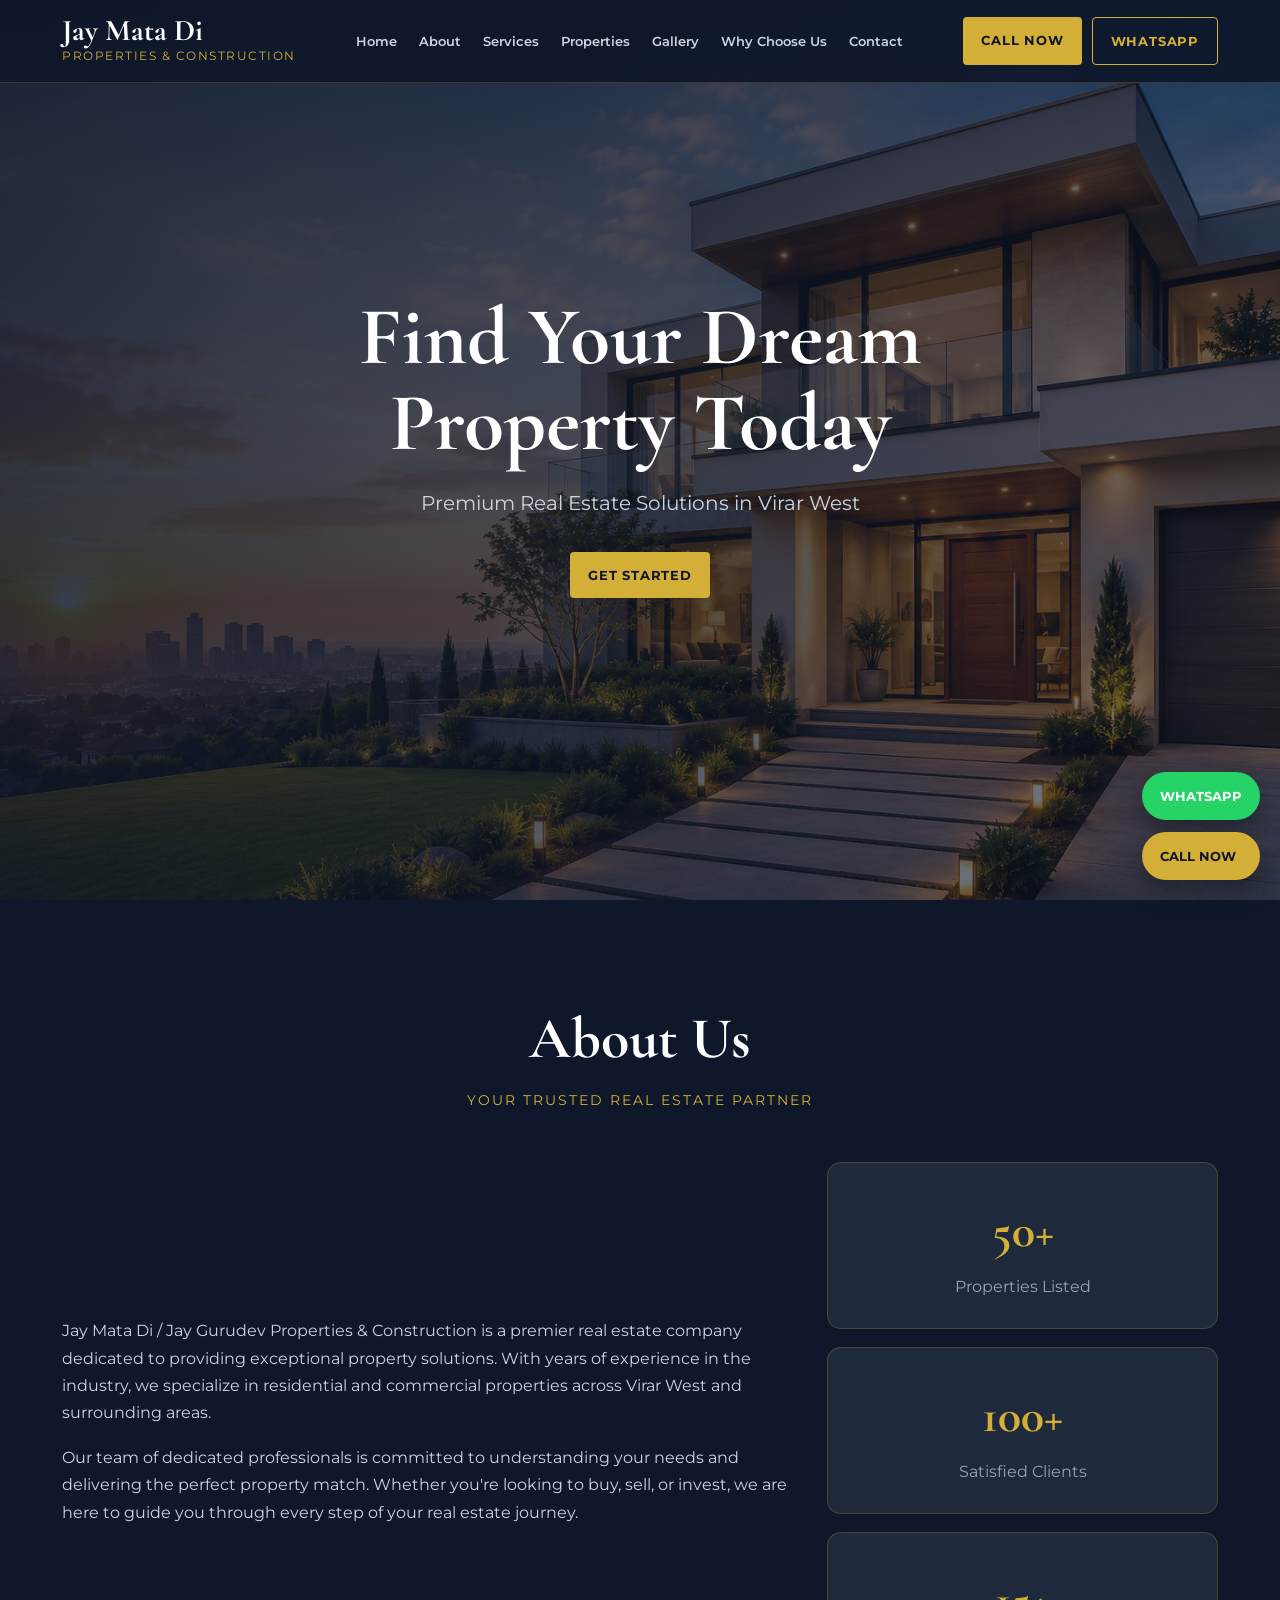
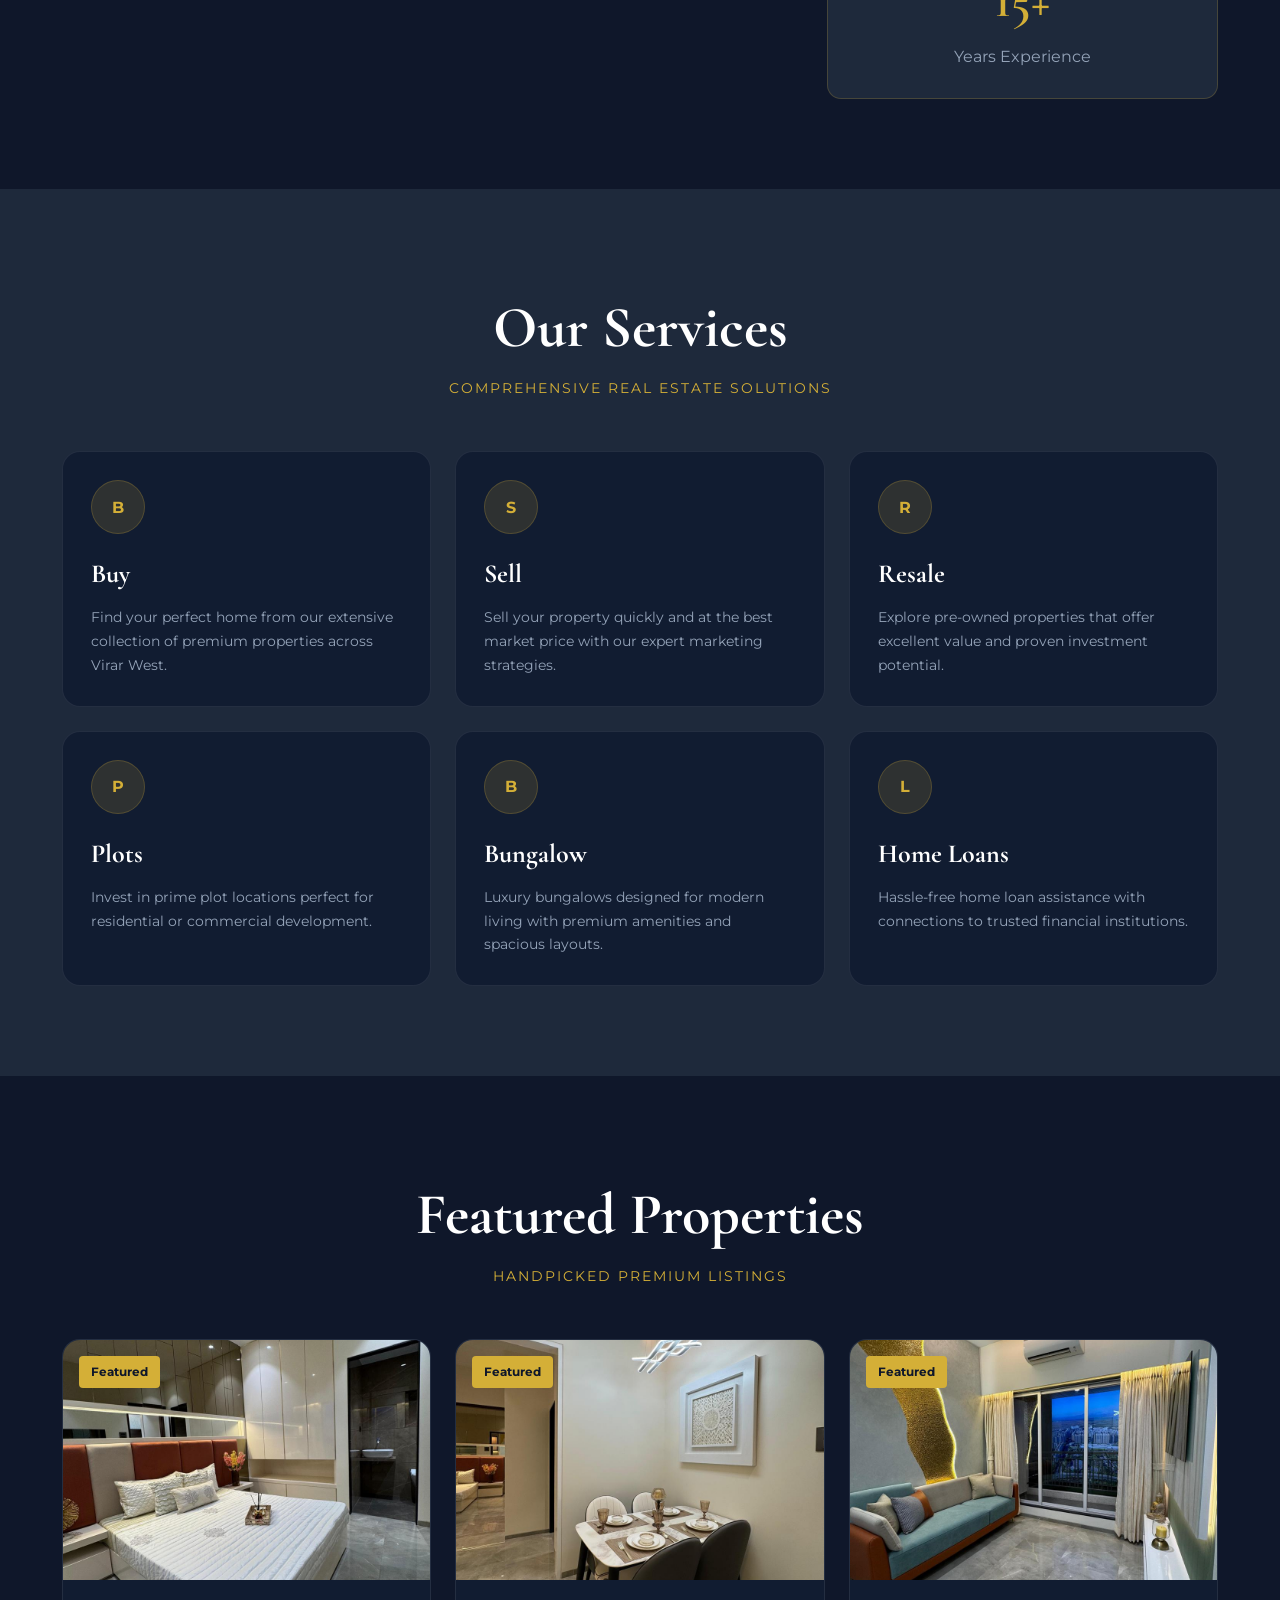
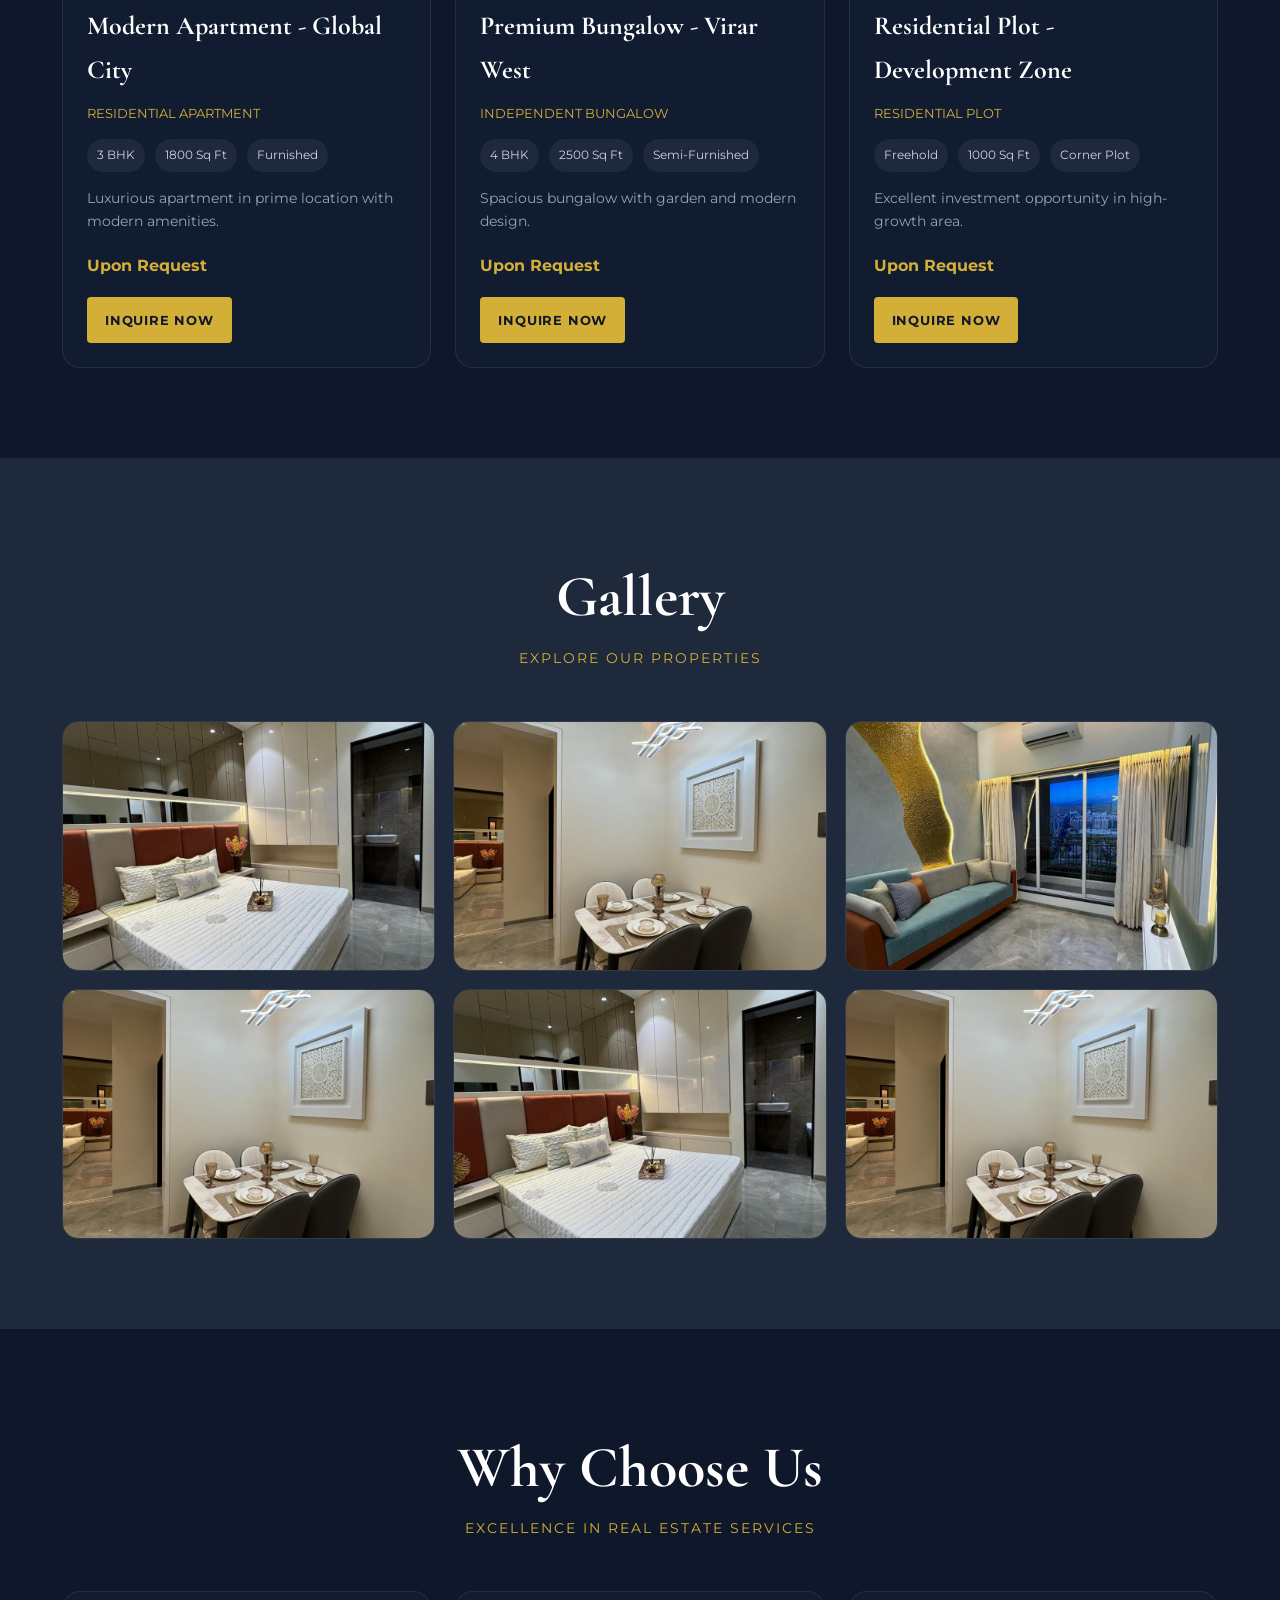
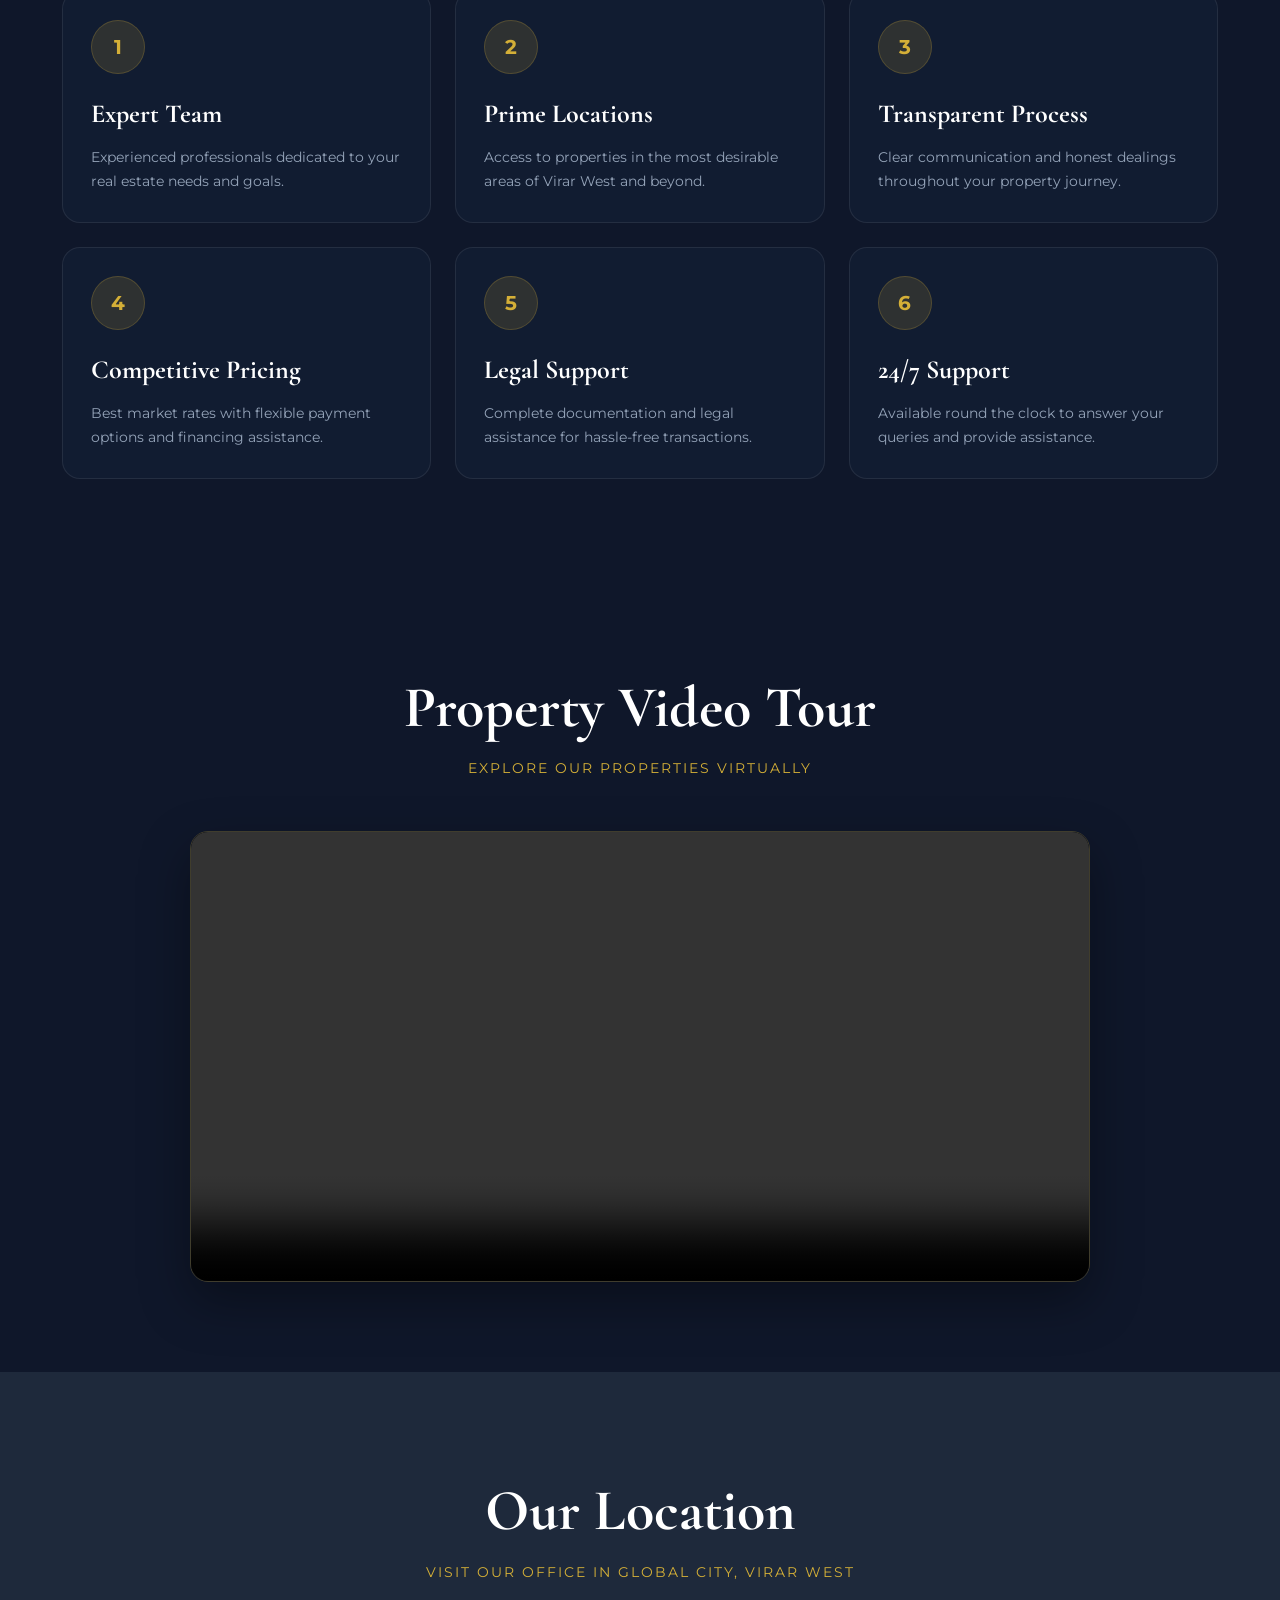
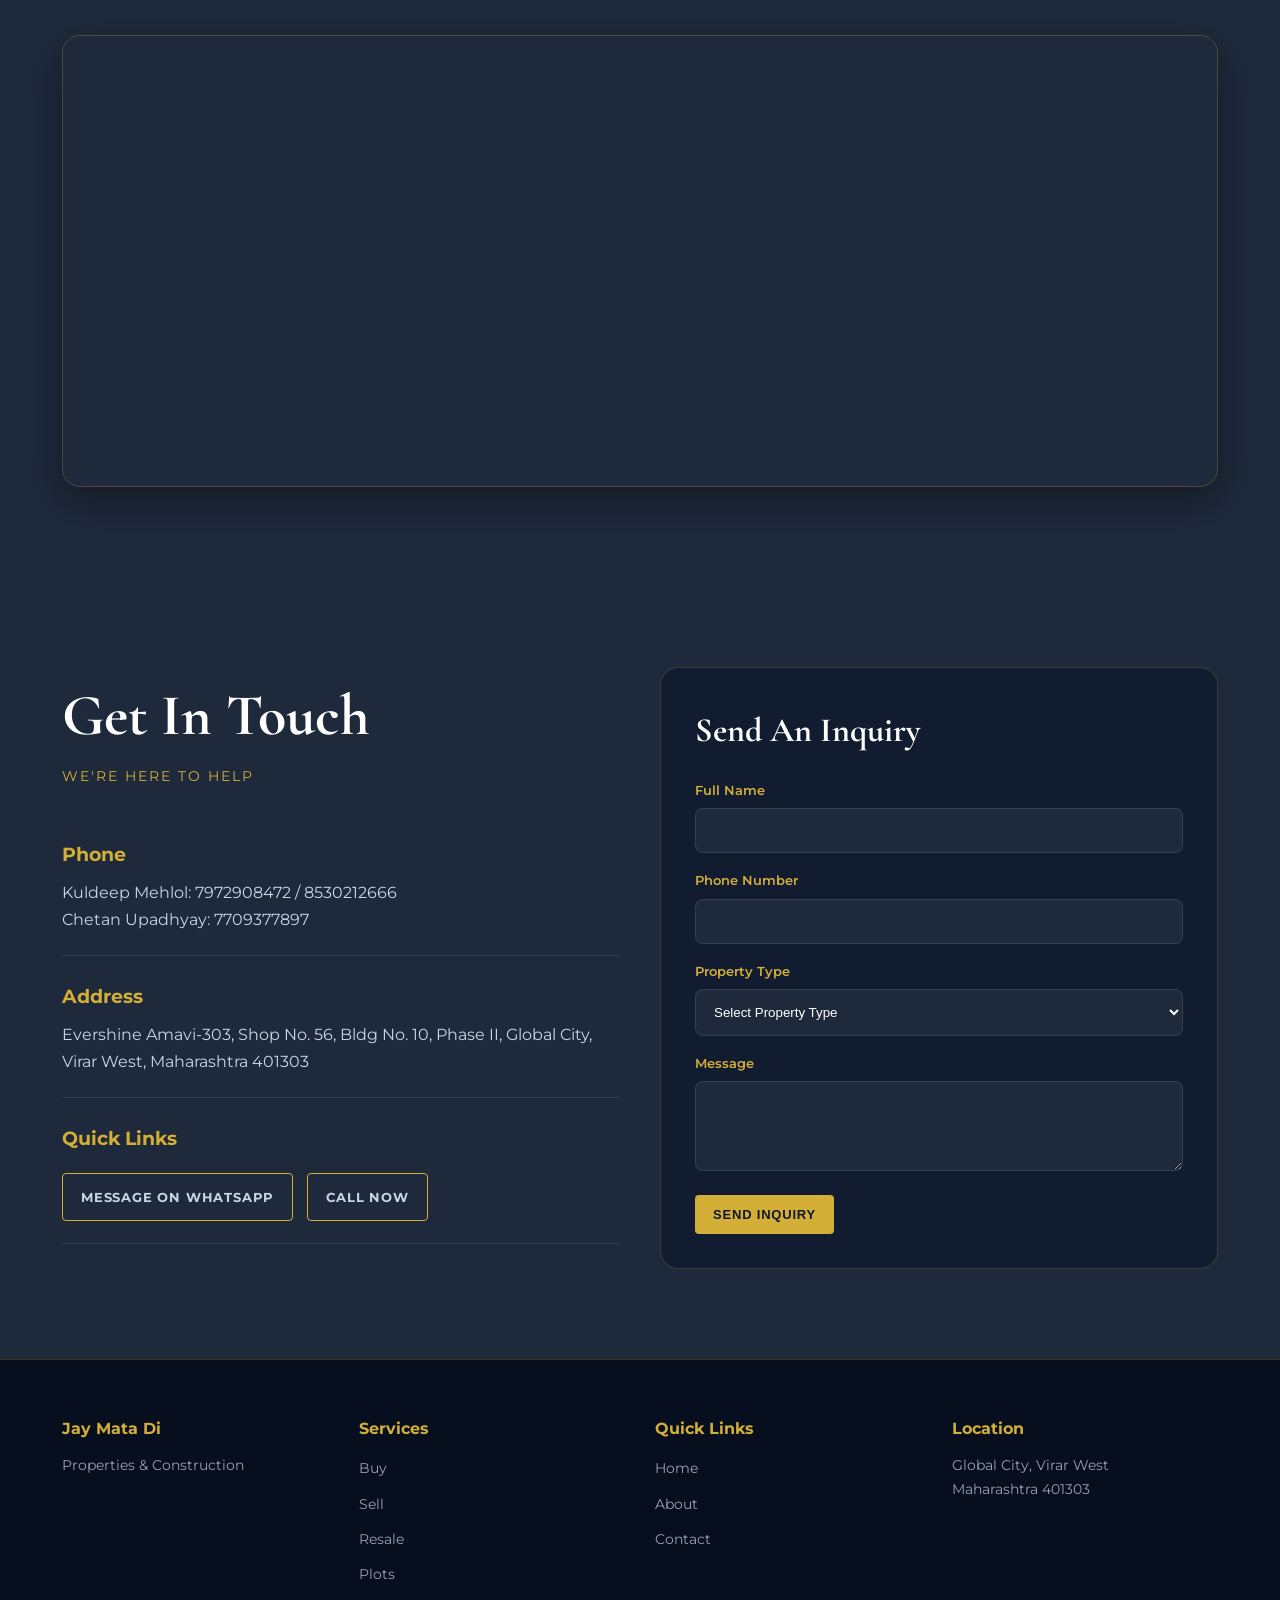
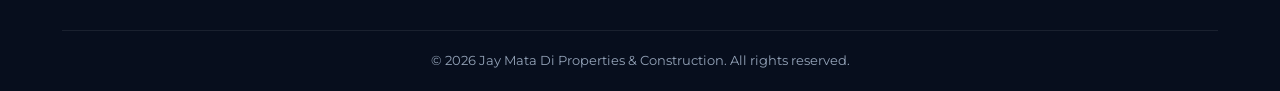
==== index.html @ 4a9952cd "Update index.html" ====
<!DOCTYPE html>
<html lang="en">
<head>
    <meta charset="UTF-8">
    <meta name="viewport" content="width=device-width, initial-scale=1.0">
    <meta name="description" content="Jay Mata Di / Jay Gurudev Properties & Construction - Premium Real Estate Services in Virar West">
    <meta name="keywords" content="real estate, property, buy, sell, bungalow, plots, virar">
    <title>Jay Mata Di | Premium Properties & Construction</title>
    <link rel="stylesheet" href="style.css">
</head>
<body>
    <!-- Header and Navigation -->
    <header class="header">
        <div class="container">
            <div class="header-wrapper">
                <div class="logo">
                    <h1>Jay Mata Di</h1>
                    <p class="tagline">Properties & Construction</p>
                </div>
                <nav class="nav-menu">
                    <ul>
                        <li><a href="#home">Home</a></li>
                        <li><a href="#about">About</a></li>
                        <li><a href="#services">Services</a></li>
                        <li><a href="#properties">Properties</a></li>
                        <li><a href="#gallery">Gallery</a></li>
                        <li><a href="#why-choose">Why Choose Us</a></li>
                        <li><a href="#contact">Contact</a></li>
                    </ul>
                </nav>
                <div class="contact-buttons">
                    <a href="tel:8530212666" class="call-btn">Call Now</a>
                    <a href="https://wa.me/918530212666" class="whatsapp-btn" target="_blank">WhatsApp</a>
                </div>
            </div>
        </div>
    </header>

    <!-- Hero Section -->
    <section id="home" class="hero">
        <div class="hero-content">
            <h2>Find Your Dream Property Today</h2>
            <p>Premium Real Estate Solutions in Virar West</p>
            <a href="#contact" class="cta-button">Get Started</a>
        </div>
        <img src="hero.jpg" alt="Hero Banner" class="hero-image">
    </section>

    <!-- About Section -->
    <section id="about" class="about">
        <div class="container">
            <div class="section-header">
                <h2>About Us</h2>
                <p class="section-subtitle">Your Trusted Real Estate Partner</p>
            </div>
            <div class="about-content">
                <div class="about-text">
                    <p>Jay Mata Di / Jay Gurudev Properties & Construction is a premier real estate company dedicated to providing exceptional property solutions. With years of experience in the industry, we specialize in residential and commercial properties across Virar West and surrounding areas.</p>
                    <p>Our team of dedicated professionals is committed to understanding your needs and delivering the perfect property match. Whether you're looking to buy, sell, or invest, we are here to guide you through every step of your real estate journey.</p>
                </div>
                <div class="about-info">
                    <div class="info-card">
                        <h3>50+</h3>
                        <p>Properties Listed</p>
                    </div>
                    <div class="info-card">
                        <h3>100+</h3>
                        <p>Satisfied Clients</p>
                    </div>
                    <div class="info-card">
                        <h3>15+</h3>
                        <p>Years Experience</p>
                    </div>
                </div>
            </div>
        </div>
    </section>

    <!-- Services Section -->
    <section id="services" class="services">
        <div class="container">
            <div class="section-header">
                <h2>Our Services</h2>
                <p class="section-subtitle">Comprehensive Real Estate Solutions</p>
            </div>
            <div class="services-grid">
                <div class="service-card">
                    <div class="service-icon">B</div>
                    <h3>Buy</h3>
                    <p>Find your perfect home from our extensive collection of premium properties across Virar West.</p>
                </div>
                <div class="service-card">
                    <div class="service-icon">S</div>
                    <h3>Sell</h3>
                    <p>Sell your property quickly and at the best market price with our expert marketing strategies.</p>
                </div>
                <div class="service-card">
                    <div class="service-icon">R</div>
                    <h3>Resale</h3>
                    <p>Explore pre-owned properties that offer excellent value and proven investment potential.</p>
                </div>
                <div class="service-card">
                    <div class="service-icon">P</div>
                    <h3>Plots</h3>
                    <p>Invest in prime plot locations perfect for residential or commercial development.</p>
                </div>
                <div class="service-card">
                    <div class="service-icon">B</div>
                    <h3>Bungalow</h3>
                    <p>Luxury bungalows designed for modern living with premium amenities and spacious layouts.</p>
                </div>
                <div class="service-card">
                    <div class="service-icon">L</div>
                    <h3>Home Loans</h3>
                    <p>Hassle-free home loan assistance with connections to trusted financial institutions.</p>
                </div>
            </div>
        </div>
    </section>

    <!-- Featured Properties Section -->
    <section id="properties" class="properties">
        <div class="container">
            <div class="section-header">
                <h2>Featured Properties</h2>
                <p class="section-subtitle">Handpicked Premium Listings</p>
            </div>
            <div class="properties-grid">
                <div class="property-card">
                    <div class="property-image">
                        <img src="property1.jpg" alt="Property 1">
                        <span class="property-badge">Featured</span>
                    </div>
                    <div class="property-details">
                        <h3>Modern Apartment - Global City</h3>
                        <p class="property-type">Residential Apartment</p>
                        <div class="property-specs">
                            <span>3 BHK</span>
                            <span>1800 Sq Ft</span>
                            <span>Furnished</span>
                        </div>
                        <p class="property-description">Luxurious apartment in prime location with modern amenities.</p>
                        <div class="property-price">Upon Request</div>
                        <a href="#contact" class="inquiry-btn">Inquire Now</a>
                    </div>
                </div>

                <div class="property-card">
                    <div class="property-image">
                        <img src="property2.jpg" alt="Property 2">
                        <span class="property-badge">Featured</span>
                    </div>
                    <div class="property-details">
                        <h3>Premium Bungalow - Virar West</h3>
                        <p class="property-type">Independent Bungalow</p>
                        <div class="property-specs">
                            <span>4 BHK</span>
                            <span>2500 Sq Ft</span>
                            <span>Semi-Furnished</span>
                        </div>
                        <p class="property-description">Spacious bungalow with garden and modern design.</p>
                        <div class="property-price">Upon Request</div>
                        <a href="#contact" class="inquiry-btn">Inquire Now</a>
                    </div>
                </div>

                <div class="property-card">
                    <div class="property-image">
                        <img src="property3.jpg" alt="Property 3">
                        <span class="property-badge">Featured</span>
                    </div>
                    <div class="property-details">
                        <h3>Residential Plot - Development Zone</h3>
                        <p class="property-type">Residential Plot</p>
                        <div class="property-specs">
                            <span>Freehold</span>
                            <span>1000 Sq Ft</span>
                            <span>Corner Plot</span>
                        </div>
                        <p class="property-description">Excellent investment opportunity in high-growth area.</p>
                        <div class="property-price">Upon Request</div>
                        <a href="#contact" class="inquiry-btn">Inquire Now</a>
                    </div>
                </div>
            </div>
        </div>
    </section>

    <!-- Gallery Section -->
    <section id="gallery" class="gallery">
        <div class="container">
            <div class="section-header">
                <h2>Gallery</h2>
                <p class="section-subtitle">Explore Our Properties</p>
            </div>
            <div class="gallery-grid">
                <div class="gallery-item">
                    <img src="property1.jpg" alt="Gallery 1">
                </div>
                <div class="gallery-item">
                    <img src="property2.jpg" alt="Gallery 2">
                </div>
                <div class="gallery-item">
                    <img src="property3.jpg" alt="Gallery 3">
                </div>
                <div class="gallery-item">
                    <img src="property2.jpg" alt="Gallery 4">
                </div>
                <div class="gallery-item">
                    <img src="property1.jpg" alt="Gallery 5">
                </div>
                <div class="gallery-item">
                    <img src="property2.jpg" alt="Gallery 6">
                </div>
            </div>
        </div>
    </section>

    <!-- Why Choose Us Section -->
    <section id="why-choose" class="why-choose">
        <div class="container">
            <div class="section-header">
                <h2>Why Choose Us</h2>
                <p class="section-subtitle">Excellence in Real Estate Services</p>
            </div>
            <div class="features-grid">
                <div class="feature">
                    <div class="feature-number">1</div>
                    <h3>Expert Team</h3>
                    <p>Experienced professionals dedicated to your real estate needs and goals.</p>
                </div>
                <div class="feature">
                    <div class="feature-number">2</div>
                    <h3>Prime Locations</h3>
                    <p>Access to properties in the most desirable areas of Virar West and beyond.</p>
                </div>
                <div class="feature">
                    <div class="feature-number">3</div>
                    <h3>Transparent Process</h3>
                    <p>Clear communication and honest dealings throughout your property journey.</p>
                </div>
                <div class="feature">
                    <div class="feature-number">4</div>
                    <h3>Competitive Pricing</h3>
                    <p>Best market rates with flexible payment options and financing assistance.</p>
                </div>
                <div class="feature">
                    <div class="feature-number">5</div>
                    <h3>Legal Support</h3>
                    <p>Complete documentation and legal assistance for hassle-free transactions.</p>
                </div>
                <div class="feature">
                    <div class="feature-number">6</div>
                    <h3>24/7 Support</h3>
                    <p>Available round the clock to answer your queries and provide assistance.</p>
                </div>
            </div>
        </div>
    </section>
<section id="video" class="video-section">
  <div class="container">
    <div class="section-header">
      <h2>Property Video Tour</h2>
      <p class="section-subtitle">Explore our properties virtually</p>
    </div>

    <div class="video-box">
      <video controls preload="none">
        <source src="property-video.mp4" type="video/mp4">
      </video>
    </div>
  </div>
</section>
   <section id="location" class="location-section">
  <div class="container">

    <div class="section-header">
      <h2>Our Location</h2>
      <p class="section-subtitle">
        Visit our office in Global City, Virar West
      </p>
    </div>
  <div class="map-box">
      <iframe
        src="https://www.google.com/maps?q=Global+City+Virar+West&output=embed"
        width="100%"
        height="450"
        style="border:0;"
        allowfullscreen=""
        loading="lazy">
      </iframe>
    </div>

  </div>
</section>
    <!-- Contact Section -->
    <section id="contact" class="contact">
        <div class="container">
            <div class="contact-wrapper">
                <div class="contact-info">
                    <div class="section-header">
                        <h2>Get In Touch</h2>
                        <p class="section-subtitle">We're here to help</p>
                    </div>

                    <div class="contact-details">
                        <div class="contact-item">
                            <h3>Phone</h3>
                            <p>Kuldeep Mehlol: <a href="tel:7972908472">7972908472</a> / <a href="tel:8530212666">8530212666</a></p>
                            <p>Chetan Upadhyay: <a href="tel:7709377897">7709377897</a></p>
                        </div>

                        <div class="contact-item">
                            <h3>Address</h3>
                            <p>Evershine Amavi-303, Shop No. 56, Bldg No. 10, Phase II, Global City, Virar West, Maharashtra 401303</p>
                        </div>

                        <div class="contact-item">
                            <h3>Quick Links</h3>
                            <a href="https://wa.me/918530212666" class="contact-link" target="_blank">Message on WhatsApp</a>
                            <a href="tel:8530212666" class="contact-link">Call Now</a>
                        </div>
                    </div>
                </div>

                <div class="inquiry-form-wrapper">
                    <h3>Send An Inquiry</h3>
                    <form id="inquiryForm" class="inquiry-form">
                        <div class="form-group">
                            <label for="name">Full Name</label>
                            <input type="text" id="name" name="name" required>
                        </div>

                        <div class="form-group">
                            <label for="phone">Phone Number</label>
                            <input type="tel" id="phone" name="phone" required>
                        </div>

                        <div class="form-group">
                            <label for="propertyType">Property Type</label>
                            <select id="propertyType" name="propertyType" required>
                                <option value="">Select Property Type</option>
                                <option value="buy">Buy</option>
                                <option value="sell">Sell</option>
                                <option value="resale">Resale</option>
                                <option value="plots">Plots</option>
                                <option value="bungalow">Bungalow</option>
                                <option value="homeloan">Home Loan</option>
                            </select>
                        </div>

                        <div class="form-group">
                            <label for="message">Message</label>
                            <textarea id="message" name="message" rows="4"></textarea>
                        </div>

                        <button type="submit" class="submit-btn">Send Inquiry</button>
                    </form>
                </div>
            </div>
        </div>
    </section>

    <!-- Footer -->
    <footer class="footer">
        <div class="container">
            <div class="footer-content">
                <div class="footer-section">
                    <h4>Jay Mata Di</h4>
                    <p>Properties & Construction</p>
                </div>
                <div class="footer-section">
                    <h4>Services</h4>
                    <ul>
                        <li><a href="#services">Buy</a></li>
                        <li><a href="#services">Sell</a></li>
                        <li><a href="#services">Resale</a></li>
                        <li><a href="#services">Plots</a></li>
                    </ul>
                </div>
                <div class="footer-section">
                    <h4>Quick Links</h4>
                    <ul>
                        <li><a href="#home">Home</a></li>
                        <li><a href="#about">About</a></li>
                        <li><a href="#contact">Contact</a></li>
                    </ul>
                </div>
                <div class="footer-section">
                    <h4>Location</h4>
                    <p>Global City, Virar West<br>Maharashtra 401303</p>
                </div>
            </div>
            <div class="footer-bottom">
                <p>&copy; 2026 Jay Mata Di Properties & Construction. All rights reserved.</p>
            </div>
        </div>
    </footer>

    <script src="script.js"></script>
    <!-- Floating WhatsApp & Call Buttons -->
<div class="floating-actions">

  <a href="https://wa.me/918530212666"
     target="_blank"
     class="float-btn float-whatsapp">
     WhatsApp
  </a>

  <a href="tel:+918530212666"
     class="float-btn float-call">
     Call Now
  </a>

</div>
</body>
</html>
---- style.css ----
@import url('https://fonts.googleapis.com/css2?family=Cormorant+Garamond:wght@500;600;700&family=Montserrat:wght@400;500;600;700&display=swap');

:root{
  --bg:#0f172a;
  --bg2:#1e293b;
  --card:#111c31;
  --gold:#d4af37;
  --gold2:#f0d26b;
  --white:#ffffff;
  --text:#cbd5e1;
  --muted:#94a3b8;
  --border:rgba(212,175,55,.22);
}

*{
  margin:0;
  padding:0;
  box-sizing:border-box;
}

html{
  scroll-behavior:smooth;
}

body{
  font-family:'Montserrat',sans-serif;
  background:var(--bg);
  color:var(--text);
  line-height:1.7;
  overflow-x:hidden;
}

img{
  width:100%;
  display:block;
}

a{
  text-decoration:none;
  color:inherit;
}

.container{
  max-width:1200px;
  margin:auto;
  padding:0 22px;
}

/* Header */
.header{
  position:fixed;
  top:0;
  width:100%;
  z-index:999;
  background:rgba(15,23,42,.92);
  backdrop-filter:blur(16px);
  border-bottom:1px solid var(--border);
}

.header-wrapper{
  min-height:82px;
  display:flex;
  align-items:center;
  justify-content:space-between;
  gap:20px;
}

.logo h1{
  font-family:'Cormorant Garamond',serif;
  font-size:30px;
  color:var(--white);
  line-height:1;
}

.tagline{
  font-size:12px;
  color:var(--gold);
  letter-spacing:1.5px;
  text-transform:uppercase;
}

.nav-menu ul{
  display:flex;
  list-style:none;
  gap:22px;
}

.nav-menu a{
  font-size:13px;
  font-weight:600;
  color:var(--text);
  transition:.3s;
}

.nav-menu a:hover{
  color:var(--gold);
}

.contact-buttons{
  display:flex;
  gap:10px;
}

.call-btn,
.whatsapp-btn,
.cta-button,
.inquiry-btn,
.submit-btn,
.contact-link{
  display:inline-block;
  padding:12px 18px;
  border-radius:4px;
  font-size:13px;
  font-weight:700;
  text-transform:uppercase;
  letter-spacing:.8px;
  transition:.3s;
}

.call-btn,
.cta-button,
.inquiry-btn,
.submit-btn{
  background:var(--gold);
  color:#0f172a;
  border:none;
  cursor:pointer;
}

.whatsapp-btn,
.contact-link{
  border:1px solid var(--gold);
  color:var(--gold);
}

.call-btn:hover,
.cta-button:hover,
.inquiry-btn:hover,
.submit-btn:hover{
  background:var(--gold2);
  transform:translateY(-2px);
}

.whatsapp-btn:hover,
.contact-link:hover{
  background:var(--gold);
  color:#0f172a;
}

/* Hero */
.hero{
  min-height:100vh;
  padding-top:82px;
  position:relative;
  display:flex;
  align-items:center;
  justify-content:center;
  text-align:center;
  overflow:hidden;
}

.hero::before{
  content:"";
  position:absolute;
  inset:0;
  background:linear-gradient(120deg,rgba(15,23,42,.92),rgba(15,23,42,.55));
  z-index:1;
}

.hero-image{
  position:absolute;
  inset:0;
  height:100%;
  object-fit:cover;
  z-index:0;
}

.hero-content{
  position:relative;
  z-index:2;
  max-width:850px;
  padding:40px 22px;
}

.hero h2{
  font-family:'Cormorant Garamond',serif;
  font-size:clamp(46px,7vw,82px);
  line-height:1.05;
  color:var(--white);
  margin-bottom:20px;
}

.hero p{
  font-size:20px;
  color:var(--text);
  margin-bottom:32px;
}

/* Sections */
section{
  padding:90px 0;
}

.section-header{
  text-align:center;
  margin-bottom:50px;
}

.section-header h2{
  font-family:'Cormorant Garamond',serif;
  font-size:clamp(36px,5vw,58px);
  color:var(--white);
}

.section-subtitle{
  color:var(--gold);
  font-size:14px;
  text-transform:uppercase;
  letter-spacing:2px;
}

/* About */
.about{
  background:var(--bg);
}

.about-content{
  display:grid;
  grid-template-columns:1.3fr .7fr;
  gap:40px;
  align-items:center;
}

.about-text p{
  margin-bottom:18px;
  color:var(--text);
}

.about-info{
  display:grid;
  gap:18px;
}

.info-card{
  background:var(--bg2);
  border:1px solid var(--border);
  padding:28px;
  text-align:center;
  border-radius:14px;
}

.info-card h3{
  font-family:'Cormorant Garamond',serif;
  font-size:48px;
  color:var(--gold);
}

.info-card p{
  color:var(--muted);
}

/* Services */
.services{
  background:var(--bg2);
}

.services-grid,
.properties-grid,
.features-grid{
  display:grid;
  grid-template-columns:repeat(3,1fr);
  gap:24px;
}

.service-card,
.property-card,
.feature{
  background:var(--card);
  border:1px solid rgba(255,255,255,.08);
  border-radius:18px;
  padding:28px;
  transition:.35s;
}

.service-card:hover,
.property-card:hover,
.feature:hover{
  transform:translateY(-8px);
  border-color:var(--border);
  box-shadow:0 18px 45px rgba(0,0,0,.35);
}

.service-icon,
.feature-number{
  width:54px;
  height:54px;
  border-radius:50%;
  background:rgba(212,175,55,.15);
  border:1px solid var(--border);
  display:flex;
  align-items:center;
  justify-content:center;
  color:var(--gold);
  font-weight:700;
  margin-bottom:18px;
}

.service-card h3,
.feature h3,
.property-details h3{
  font-family:'Cormorant Garamond',serif;
  font-size:26px;
  color:var(--white);
  margin-bottom:10px;
}

.service-card p,
.feature p{
  color:var(--muted);
  font-size:14px;
}

/* Properties */
.properties{
  background:var(--bg);
}

.property-card{
  padding:0;
  overflow:hidden;
}

.property-image{
  height:240px;
  position:relative;
  overflow:hidden;
}

.property-image img{
  height:100%;
  object-fit:cover;
  transition:.5s;
}

.property-card:hover img{
  transform:scale(1.08);
}

.property-badge{
  position:absolute;
  top:16px;
  left:16px;
  background:var(--gold);
  color:#0f172a;
  padding:6px 12px;
  font-size:12px;
  font-weight:700;
  border-radius:4px;
}

.property-details{
  padding:24px;
}

.property-type{
  color:var(--gold);
  font-size:13px;
  margin-bottom:12px;
  text-transform:uppercase;
}

.property-specs{
  display:flex;
  flex-wrap:wrap;
  gap:10px;
  margin:15px 0;
}

.property-specs span{
  background:rgba(255,255,255,.06);
  padding:6px 10px;
  border-radius:20px;
  font-size:12px;
}

.property-description{
  color:var(--muted);
  font-size:14px;
}

.property-price{
  color:var(--gold);
  font-weight:700;
  margin:18px 0;
}

/* Gallery */
.gallery{
  background:var(--bg2);
}

.gallery-grid{
  display:grid;
  grid-template-columns:repeat(3,1fr);
  gap:18px;
}

.gallery-item{
  height:250px;
  border-radius:16px;
  overflow:hidden;
  border:1px solid rgba(255,255,255,.08);
}

.gallery-item img{
  height:100%;
  object-fit:cover;
  transition:.5s;
}

.gallery-item:hover img{
  transform:scale(1.08);
}

/* Why Choose */
.why-choose{
  background:var(--bg);
}

.feature-number{
  font-size:20px;
}

/* Contact */
.contact{
  background:var(--bg2);
}

.contact-wrapper{
  display:grid;
  grid-template-columns:1fr 1fr;
  gap:40px;
}

.contact-info .section-header{
  text-align:left;
}

.contact-item{
  margin-bottom:25px;
  padding-bottom:22px;
  border-bottom:1px solid rgba(255,255,255,.08);
}

.contact-item h3{
  color:var(--gold);
  margin-bottom:8px;
}

.contact-item p,
.contact-item a{
  color:var(--text);
}

.contact-link{
  margin-right:10px;
  margin-top:10px;
}

.inquiry-form-wrapper{
  background:var(--card);
  padding:34px;
  border-radius:18px;
  border:1px solid var(--border);
}

.inquiry-form-wrapper h3{
  font-family:'Cormorant Garamond',serif;
  font-size:34px;
  color:var(--white);
  margin-bottom:20px;
}

.form-group{
  margin-bottom:16px;
}

.form-group label{
  display:block;
  margin-bottom:7px;
  color:var(--gold);
  font-size:13px;
  font-weight:600;
}

input,
select,
textarea{
  width:100%;
  padding:14px;
  background:var(--bg2);
  border:1px solid rgba(255,255,255,.1);
  color:var(--white);
  border-radius:8px;
  outline:none;
}

input:focus,
select:focus,
textarea:focus{
  border-color:var(--gold);
}

/* Footer */
.footer{
  background:#070e1d;
  padding:55px 0 20px;
  border-top:1px solid var(--border);
}

.footer-content{
  display:grid;
  grid-template-columns:repeat(4,1fr);
  gap:30px;
  margin-bottom:35px;
}

.footer-section h4{
  color:var(--gold);
  margin-bottom:12px;
}

.footer-section p,
.footer-section a{
  color:var(--muted);
  font-size:14px;
}

.footer-section ul{
  list-style:none;
}

.footer-section li{
  margin-bottom:8px;
}

.footer-bottom{
  border-top:1px solid rgba(255,255,255,.08);
  padding-top:18px;
  text-align:center;
  color:var(--muted);
  font-size:13px;
}

/* Mobile */
@media(max-width:950px){
  .header-wrapper{
    flex-direction:column;
    padding:14px 0;
  }

  .nav-menu ul{
    flex-wrap:wrap;
    justify-content:center;
    gap:14px;
  }

  .contact-buttons{
    justify-content:center;
  }

  .about-content,
  .contact-wrapper{
    grid-template-columns:1fr;
  }

  .services-grid,
  .properties-grid,
  .features-grid,
  .gallery-grid,
  .footer-content{
    grid-template-columns:1fr 1fr;
  }

  .hero{
    padding-top:180px;
  }
}

@media(max-width:600px){
  section{
    padding:65px 0;
  }

  .services-grid,
  .properties-grid,
  .features-grid,
  .gallery-grid,
  .footer-content{
    grid-template-columns:1fr;
  }

  .hero h2{
    font-size:44px;
  }

  .hero p{
    font-size:16px;
  }

  .call-btn,
  .whatsapp-btn{
    padding:10px 12px;
    font-size:12px;
  }

  .property-image,
  .gallery-item{
    height:220px;
  }

  .inquiry-form-wrapper{
    padding:24px;
  }
}
/* Video Section */
.video-section{
  background:#0f172a;
}

.video-box{
  max-width:900px;
  margin:auto;
  border:1px solid rgba(212,175,55,.25);
  border-radius:18px;
  overflow:hidden;
  box-shadow:0 20px 50px rgba(0,0,0,.35);
}

.video-box video{
  width:100%;
  display:block;
  background:#000;
}

/* Floating Buttons */
.floating-actions{
  position:fixed;
  right:20px;
  bottom:20px;
  z-index:9999;
  display:flex;
  flex-direction:column;
  gap:12px;
}

.float-btn{
  padding:13px 18px;
  border-radius:50px;
  font-size:13px;
  font-weight:700;
  text-transform:uppercase;
  box-shadow:0 10px 25px rgba(0,0,0,.35);
}

.float-whatsapp{
  background:#25D366;
  color:white;
}

.float-call{
  background:#d4af37;
  color:#0f172a;
}

@media(max-width:600px){
  .floating-actions{
    right:14px;
    bottom:14px;
  }

  .float-btn{
    padding:12px 14px;
    font-size:12px;
  }
}
/* Google Map Section */

.location-section{
  background:#1e293b;
}

.map-box{
  overflow:hidden;
  border-radius:18px;
  border:1px solid rgba(212,175,55,.25);
  box-shadow:0 15px 40px rgba(0,0,0,.35);
}

.map-box iframe{
  display:block;
}
/* Mobile Hero Image Fix */
@media (max-width: 768px) {
  .hero {
    min-height: 100vh;
    padding-top: 170px;
  }

  .hero-image {
    display: block !important;
    position: absolute;
    inset: 0;
    width: 100%;
    height: 100%;
    object-fit: cover;
    object-position: center;
    z-index: 0;
  }

  .hero::before {
    z-index: 1;
  }

  .hero-content {
    z-index: 2;
  }
}
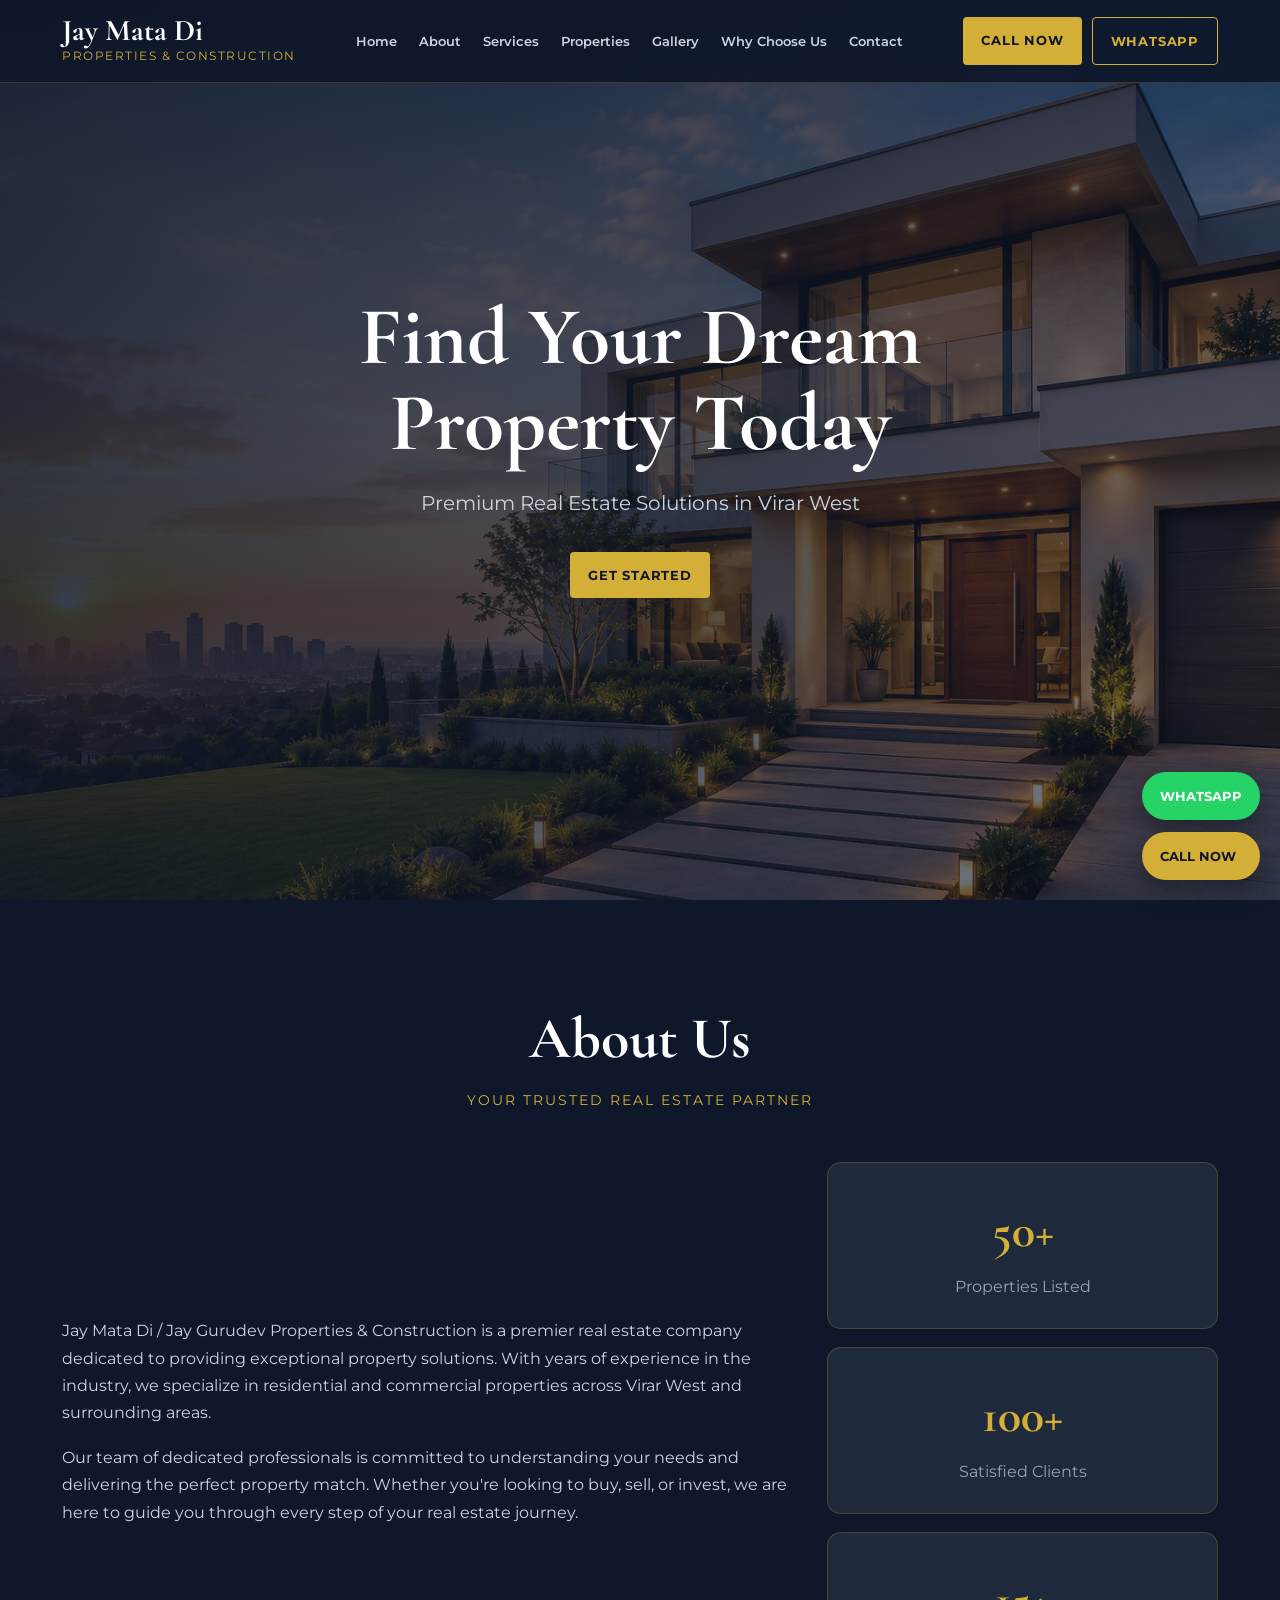
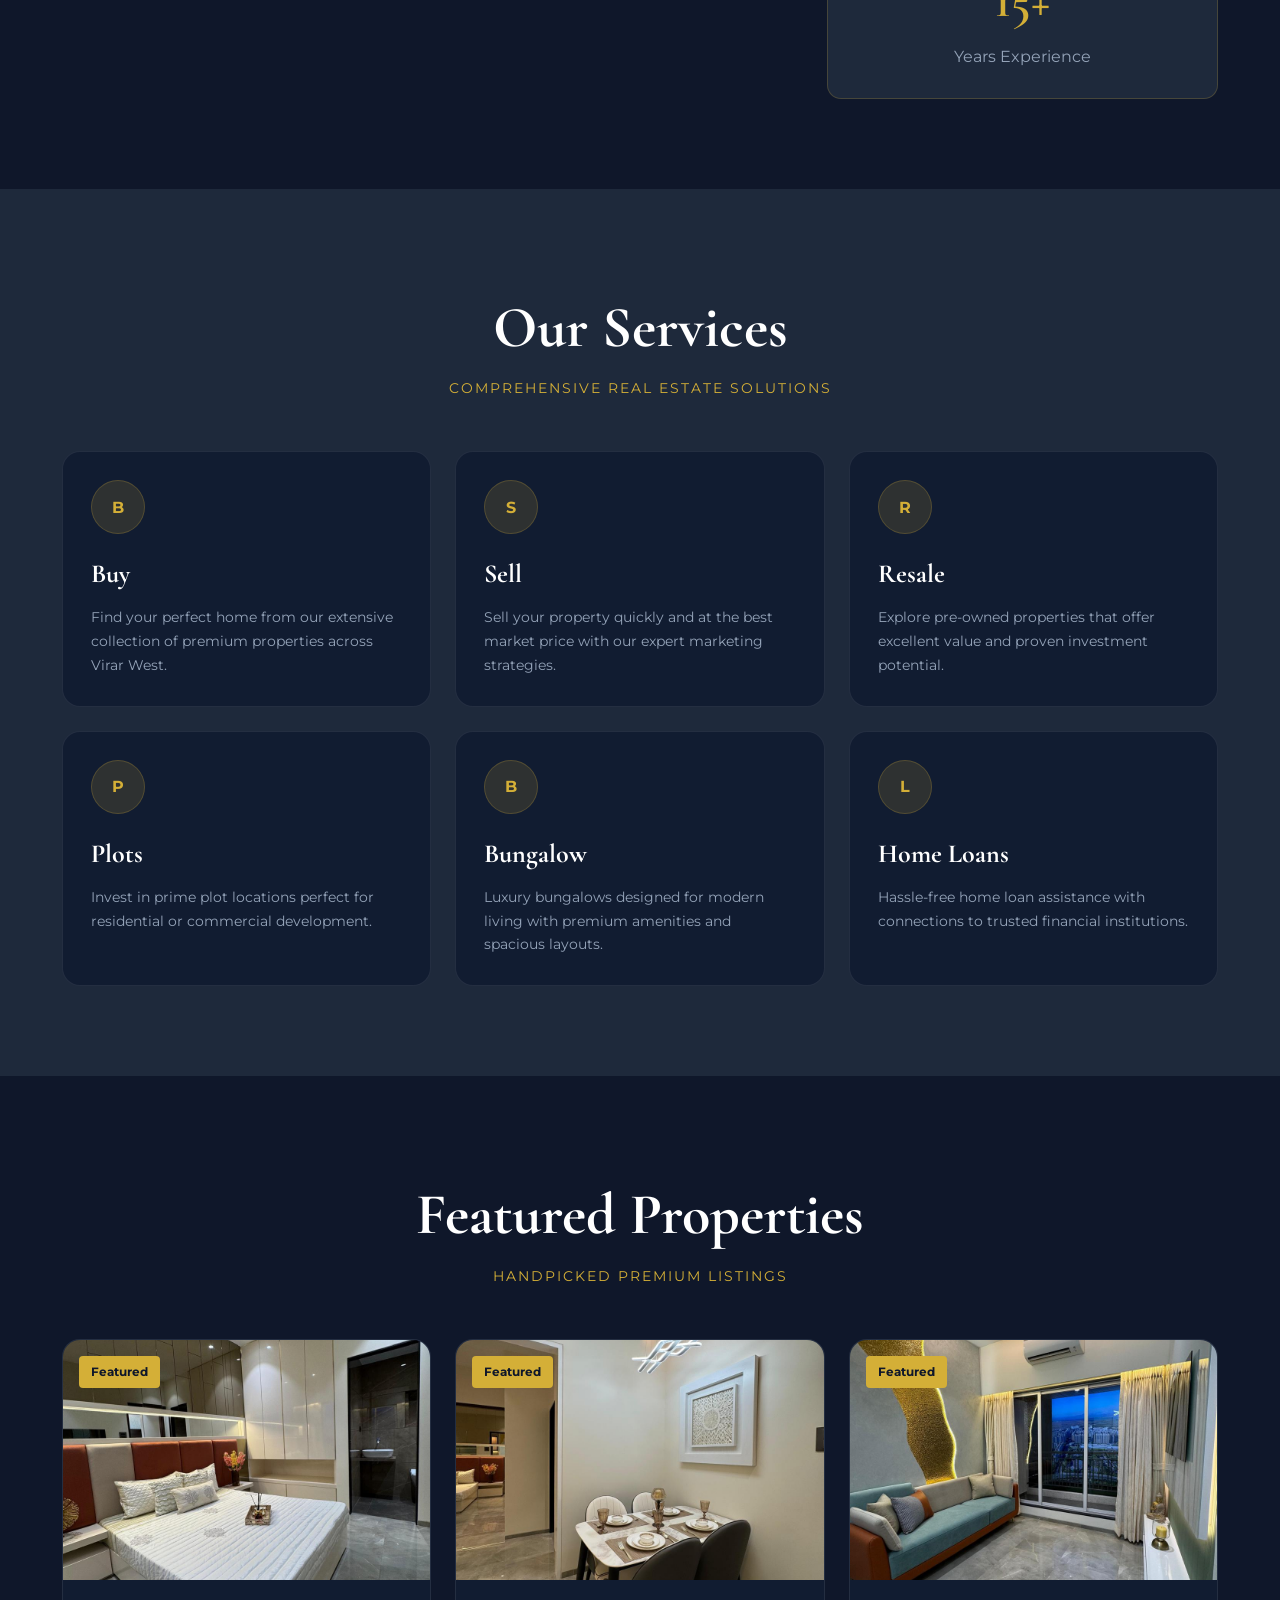
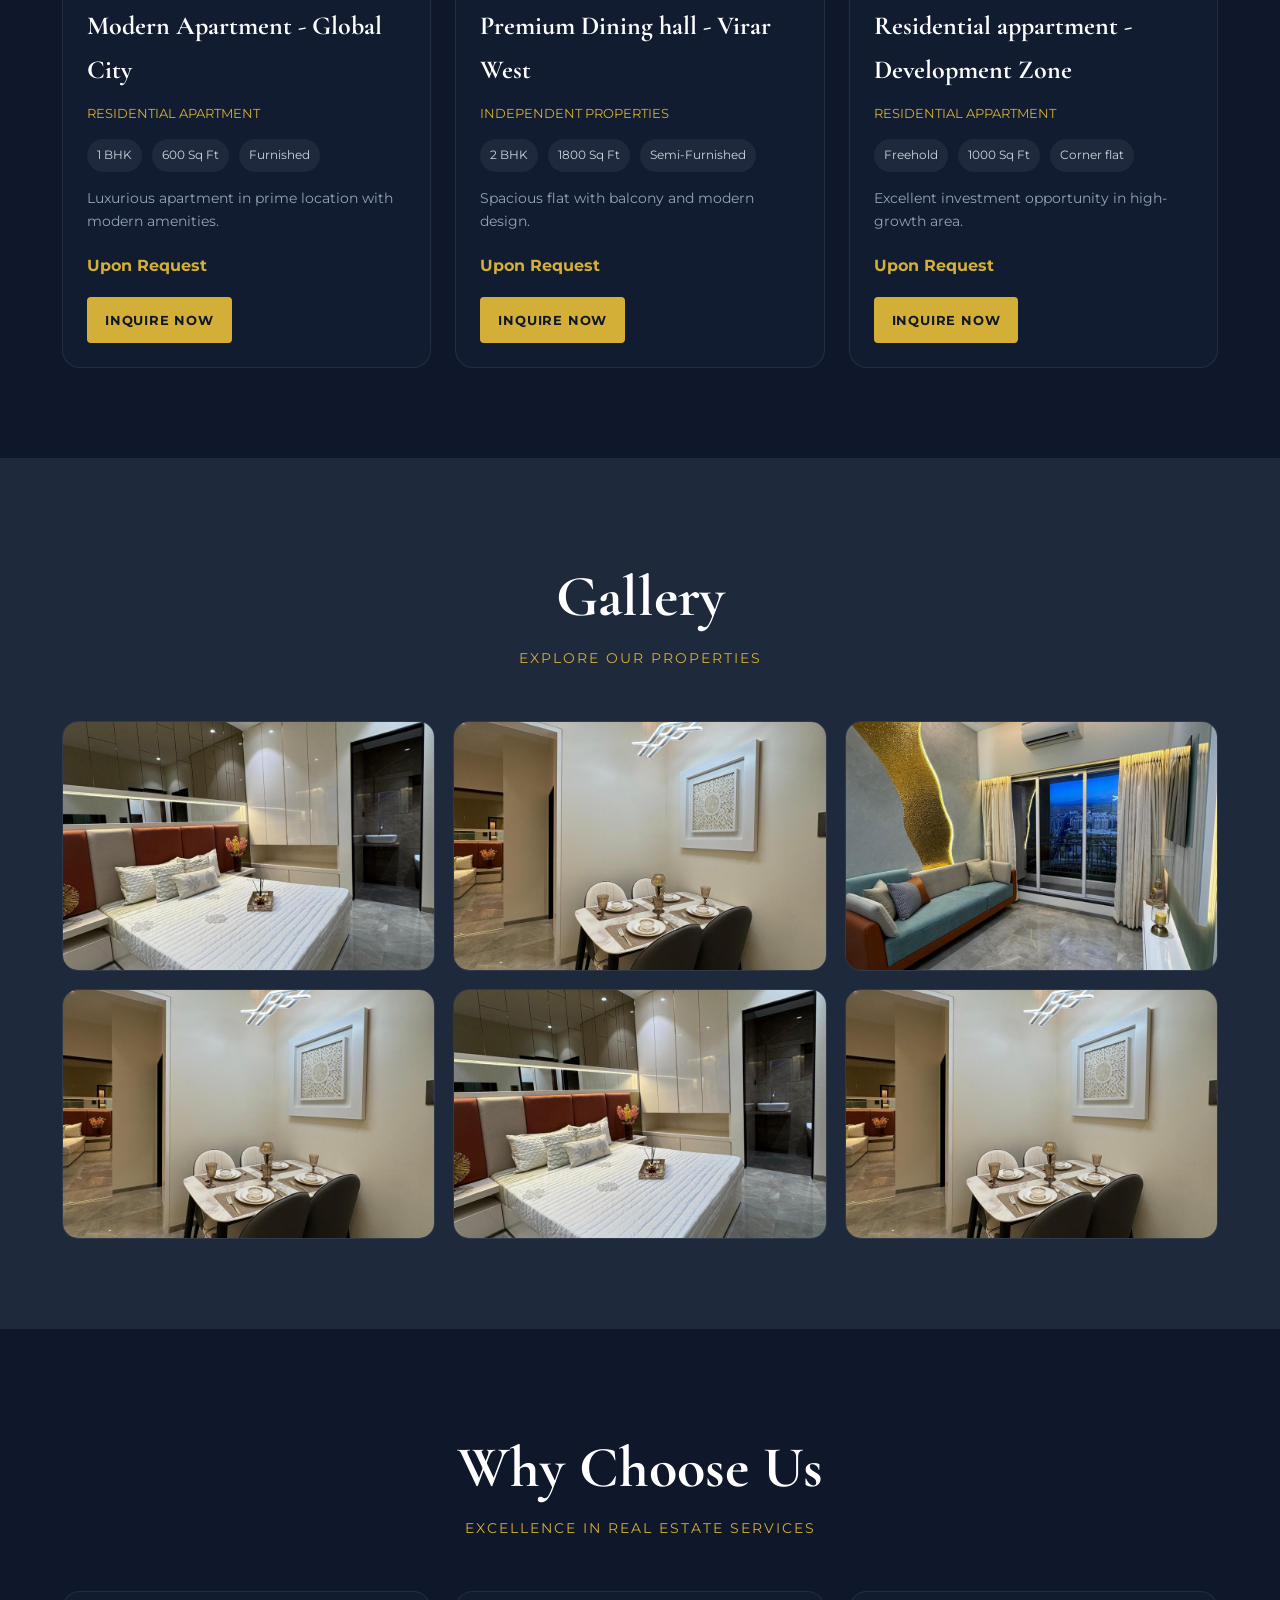
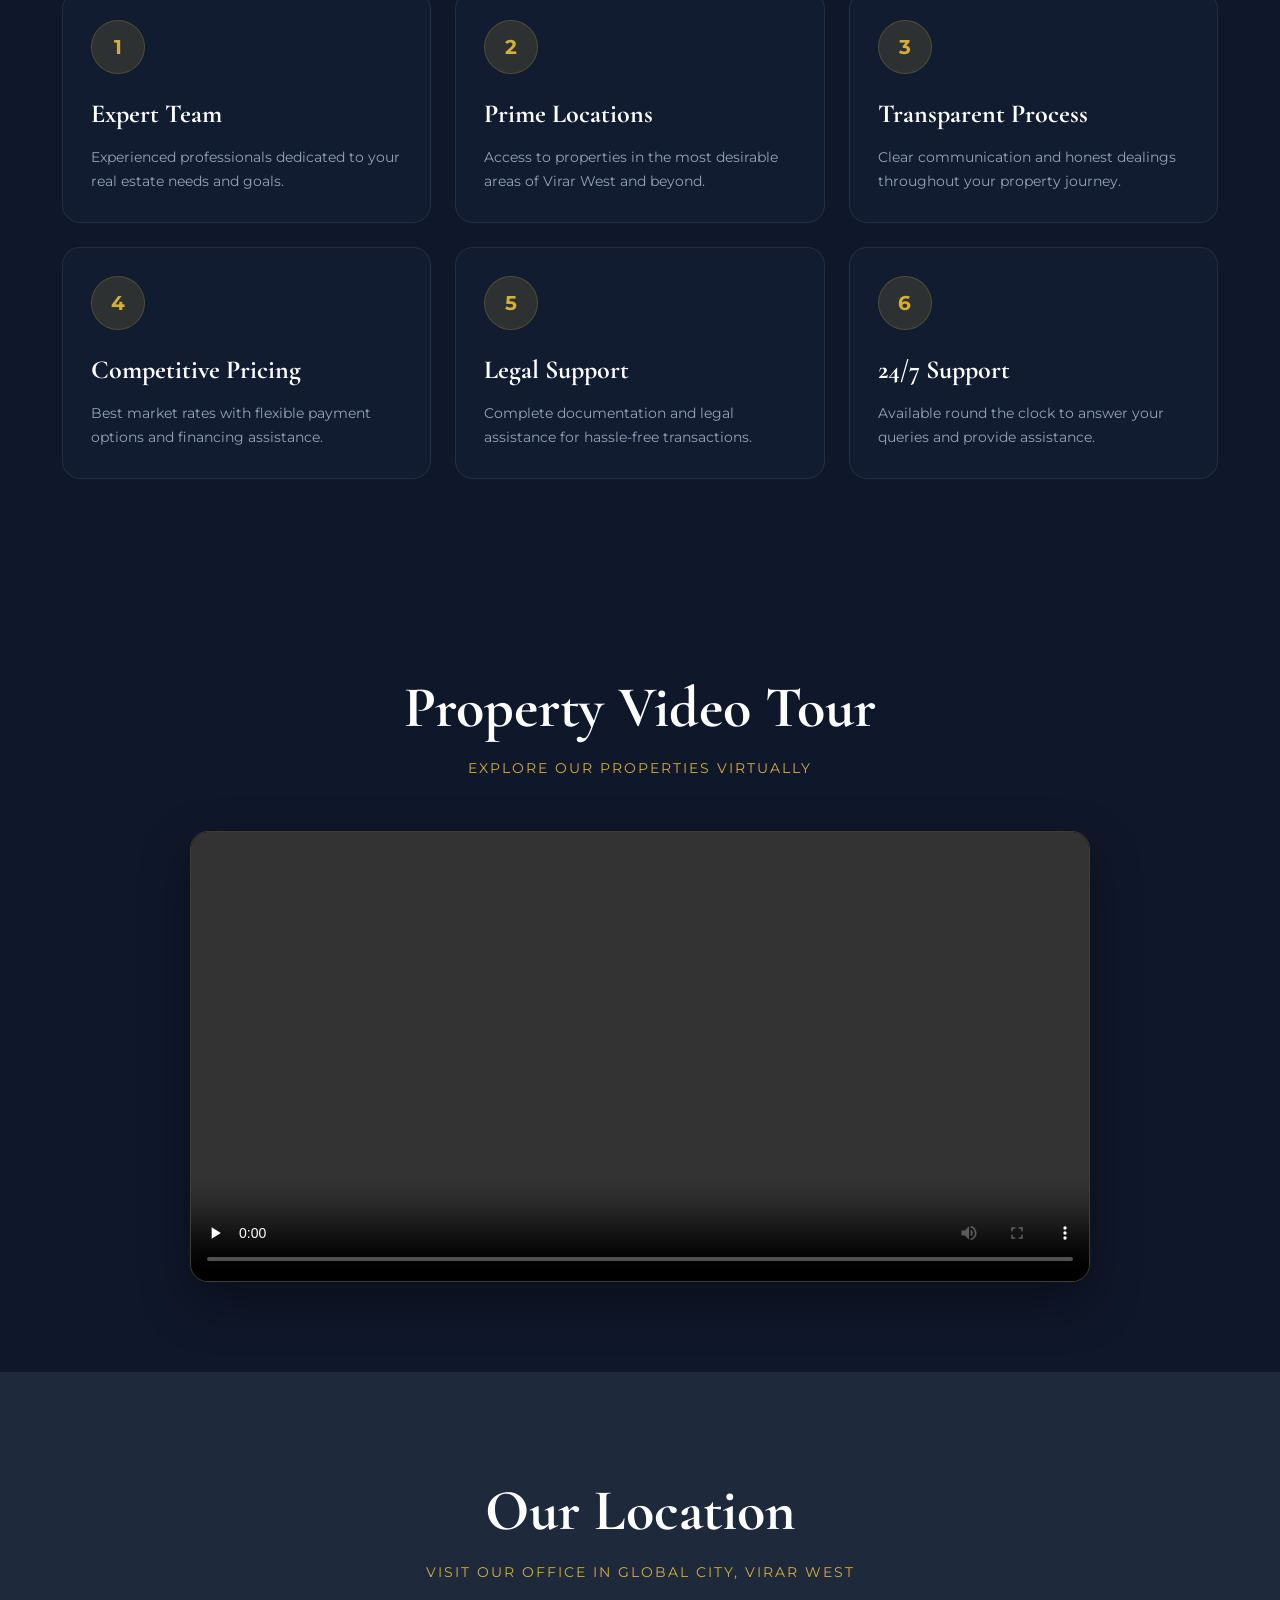
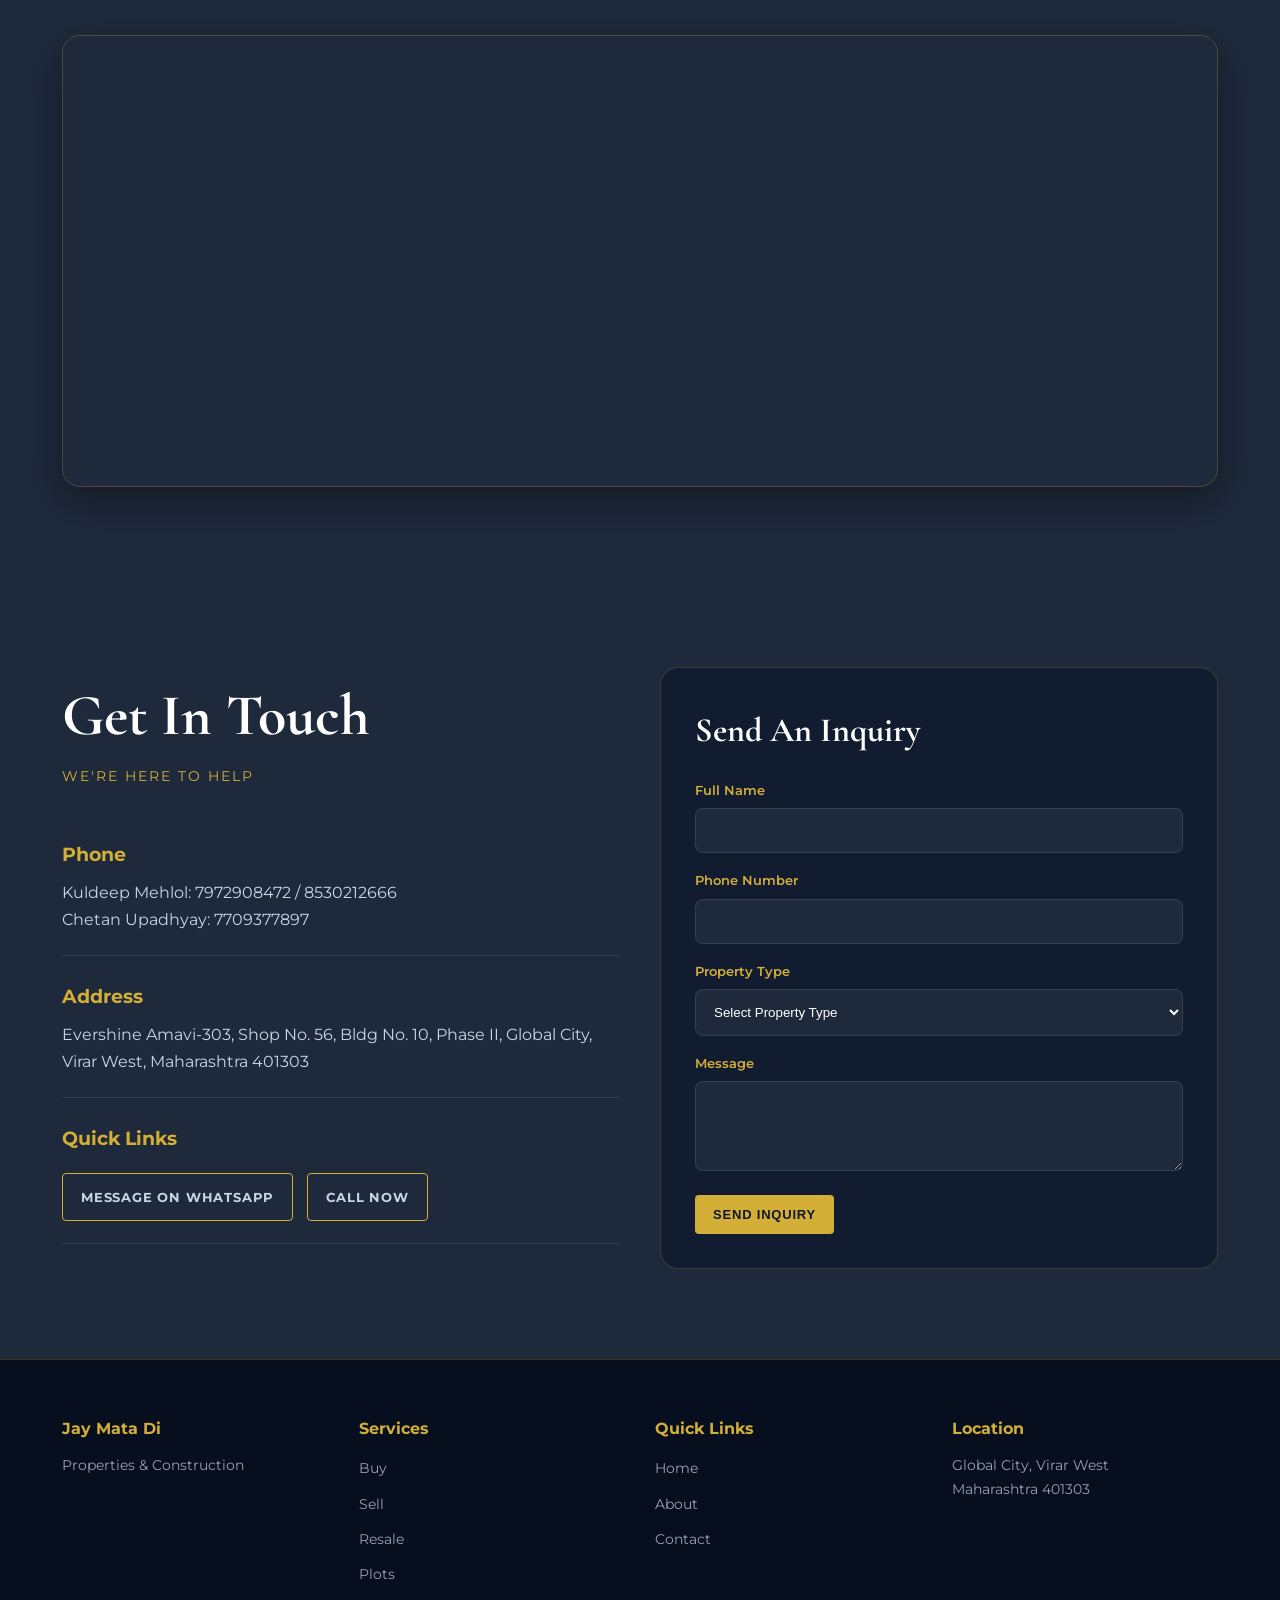
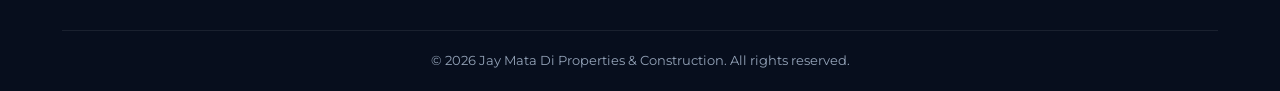
==== commit 2dcf3f31: "Update property details and specifications in index.html" ====
--- a/index.html
+++ b/index.html
@@ -135,8 +135,8 @@
                         <h3>Modern Apartment - Global City</h3>
                         <p class="property-type">Residential Apartment</p>
                         <div class="property-specs">
-                            <span>3 BHK</span>
-                            <span>1800 Sq Ft</span>
+                            <span>1 BHK</span>
+                            <span>600 Sq Ft</span>
                             <span>Furnished</span>
                         </div>
                         <p class="property-description">Luxurious apartment in prime location with modern amenities.</p>
@@ -151,14 +151,14 @@
                         <span class="property-badge">Featured</span>
                     </div>
                     <div class="property-details">
-                        <h3>Premium Bungalow - Virar West</h3>
-                        <p class="property-type">Independent Bungalow</p>
+                        <h3>Premium Dining hall - Virar West</h3>
+                        <p class="property-type">Independent properties</p>
                         <div class="property-specs">
-                            <span>4 BHK</span>
-                            <span>2500 Sq Ft</span>
+                            <span>2 BHK</span>
+                            <span>1800 Sq Ft</span>
                             <span>Semi-Furnished</span>
                         </div>
-                        <p class="property-description">Spacious bungalow with garden and modern design.</p>
+                        <p class="property-description">Spacious flat with balcony and modern design.</p>
                         <div class="property-price">Upon Request</div>
                         <a href="#contact" class="inquiry-btn">Inquire Now</a>
                     </div>
@@ -170,12 +170,12 @@
                         <span class="property-badge">Featured</span>
                     </div>
                     <div class="property-details">
-                        <h3>Residential Plot - Development Zone</h3>
-                        <p class="property-type">Residential Plot</p>
+                        <h3>Residential appartment - Development Zone</h3>
+                        <p class="property-type">Residential appartment</p>
                         <div class="property-specs">
                             <span>Freehold</span>
                             <span>1000 Sq Ft</span>
-                            <span>Corner Plot</span>
+                            <span>Corner flat</span>
                         </div>
                         <p class="property-description">Excellent investment opportunity in high-growth area.</p>
                         <div class="property-price">Upon Request</div>
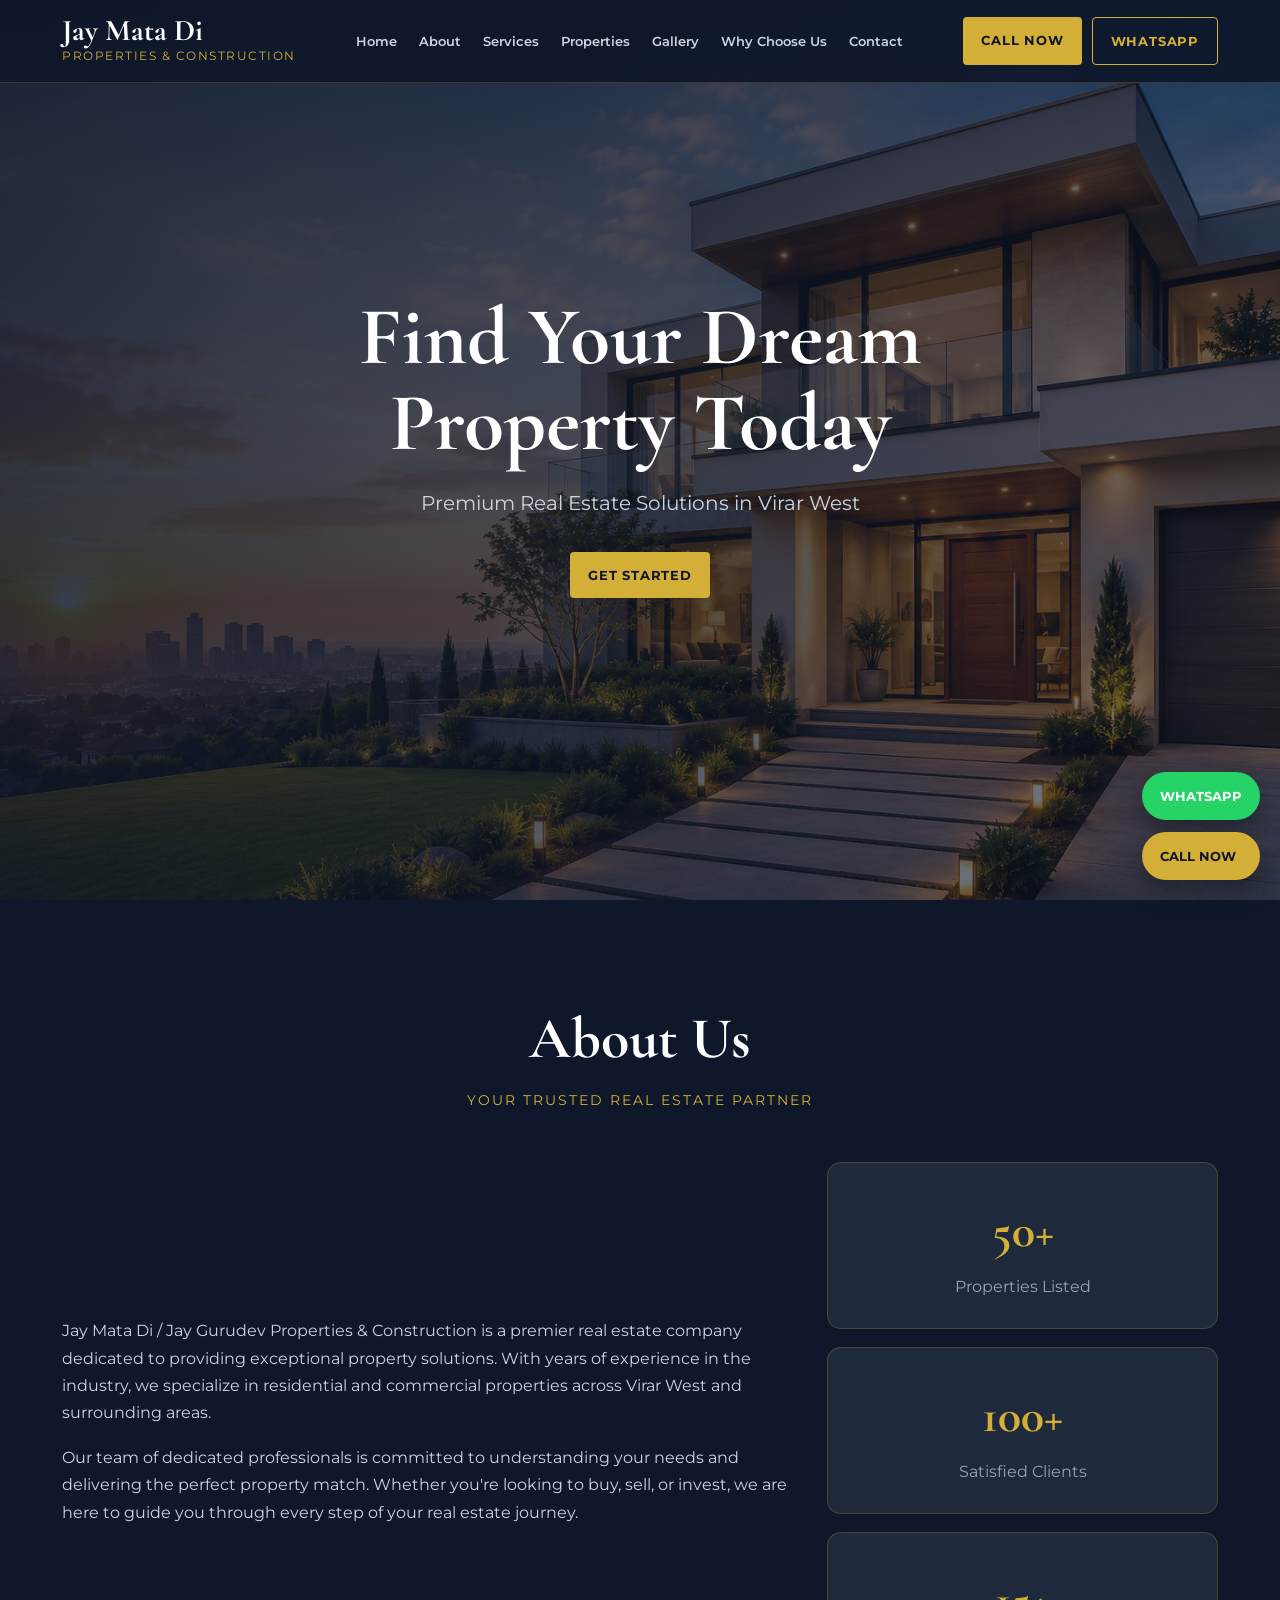
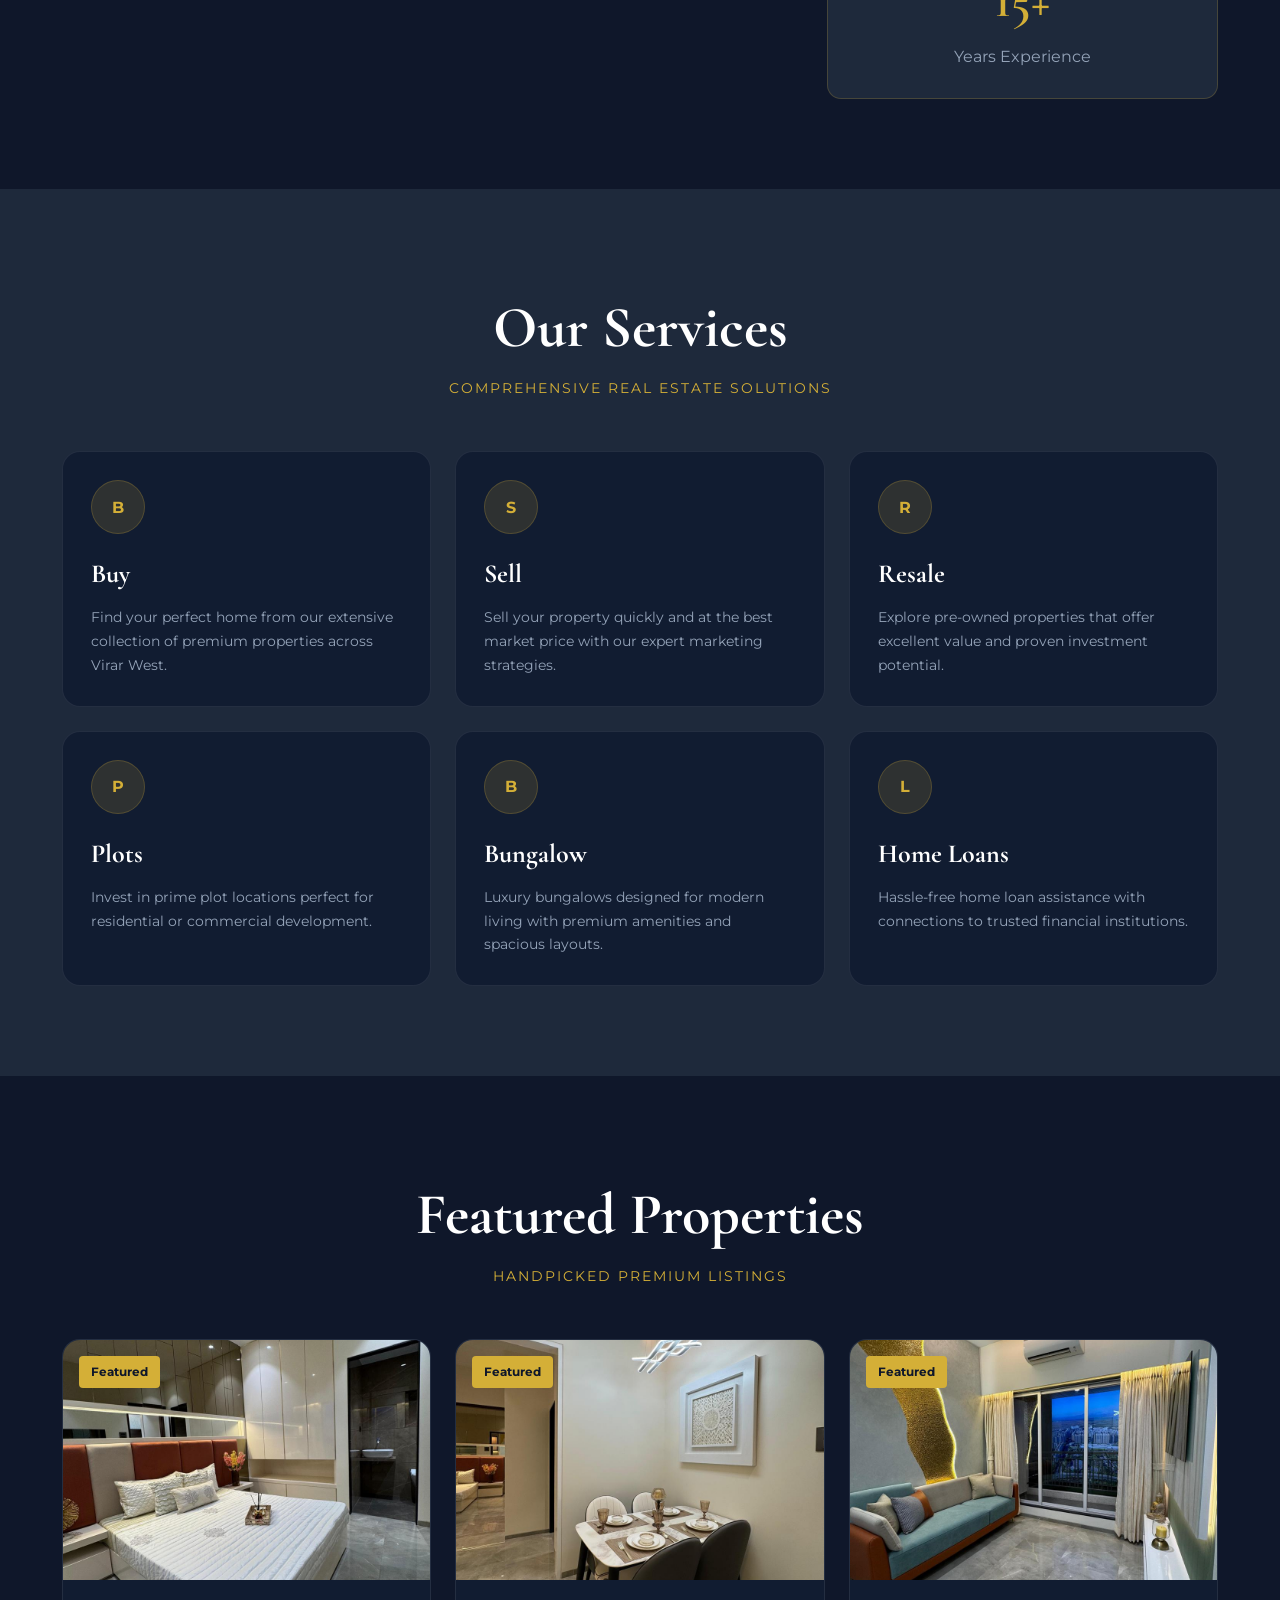
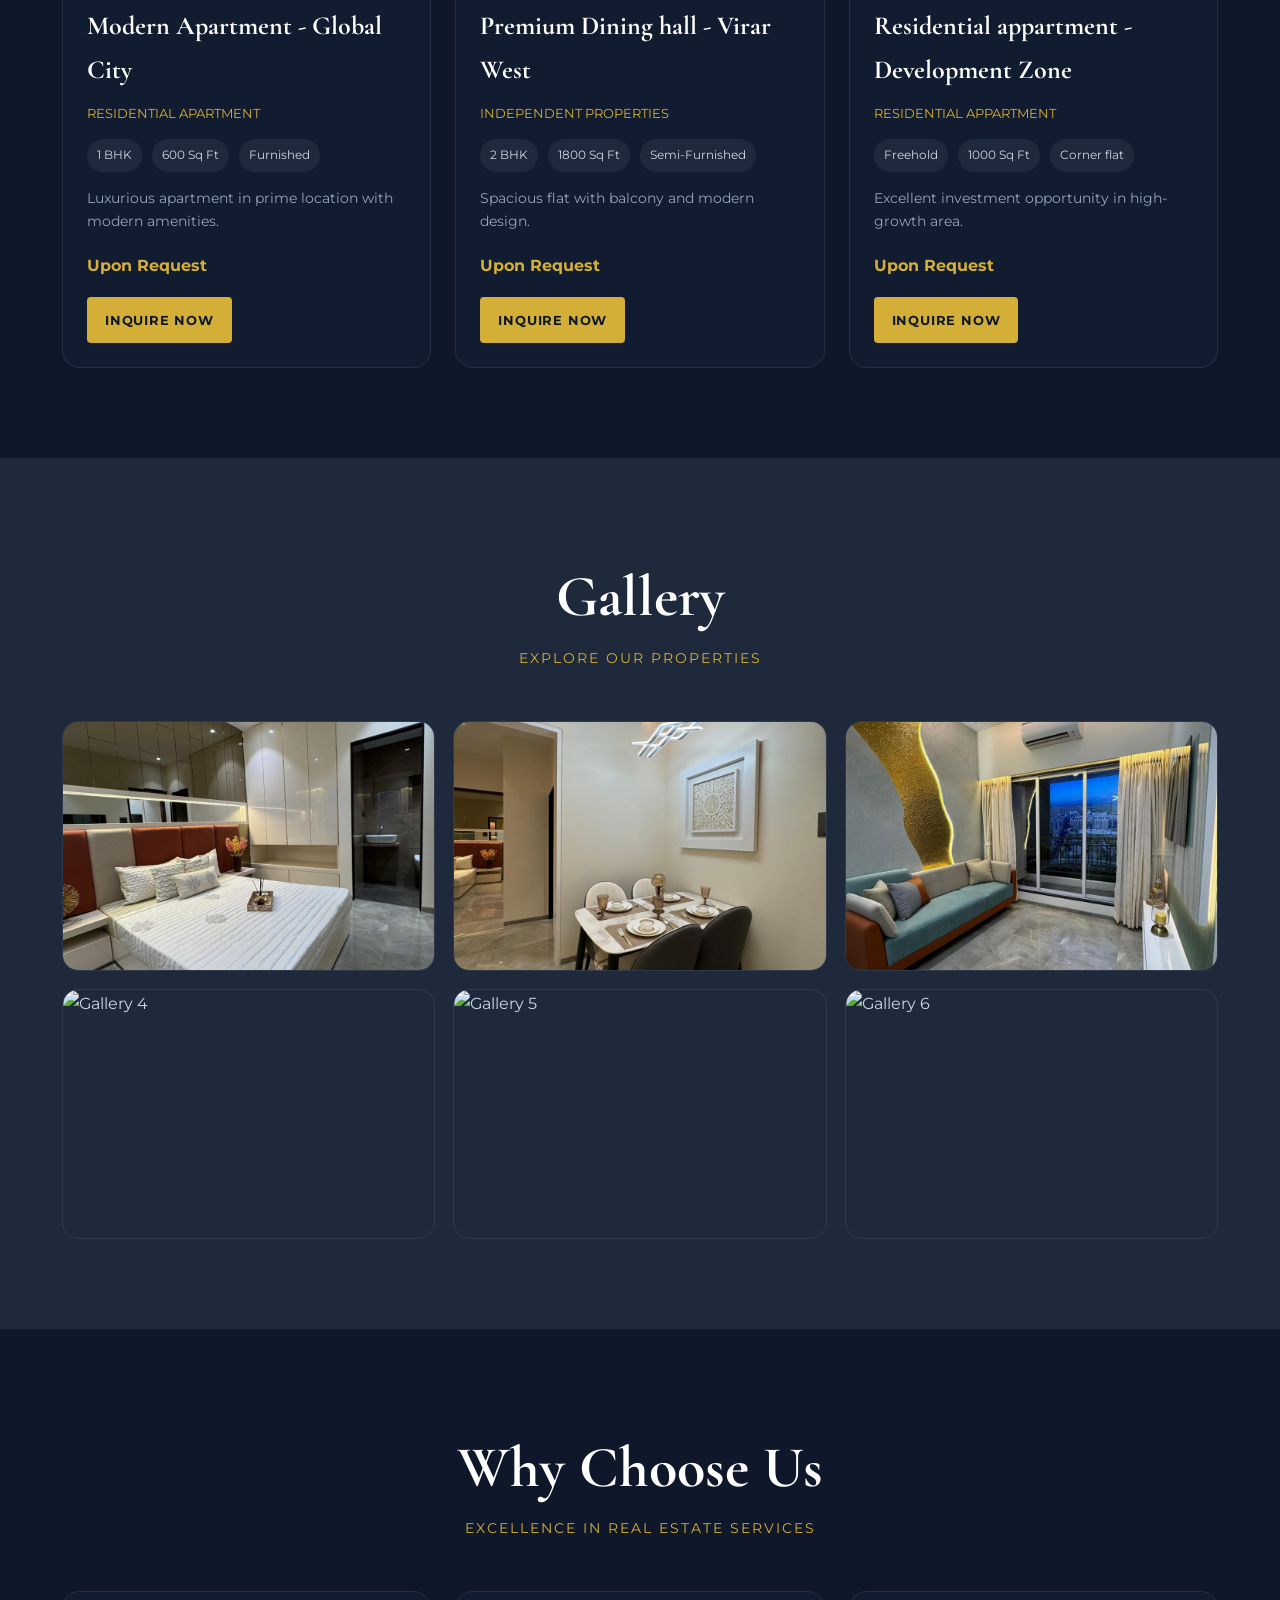
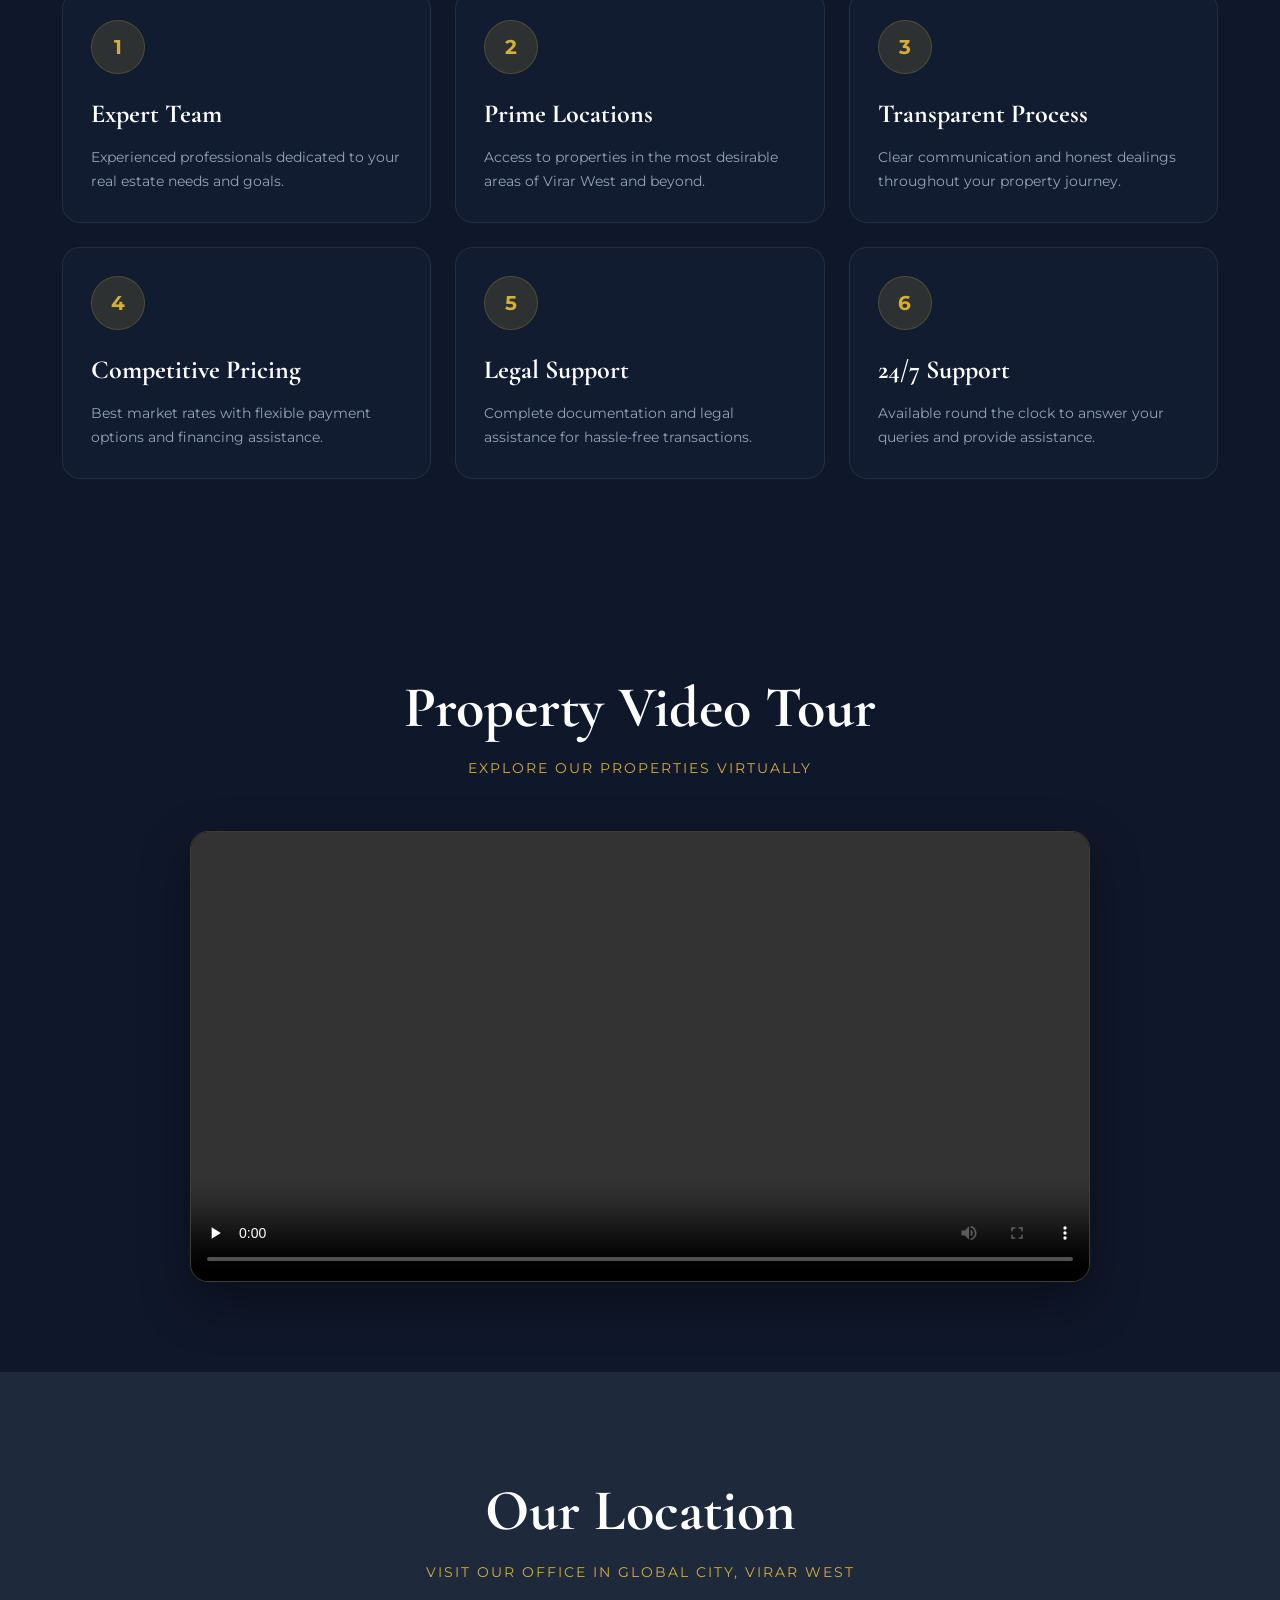
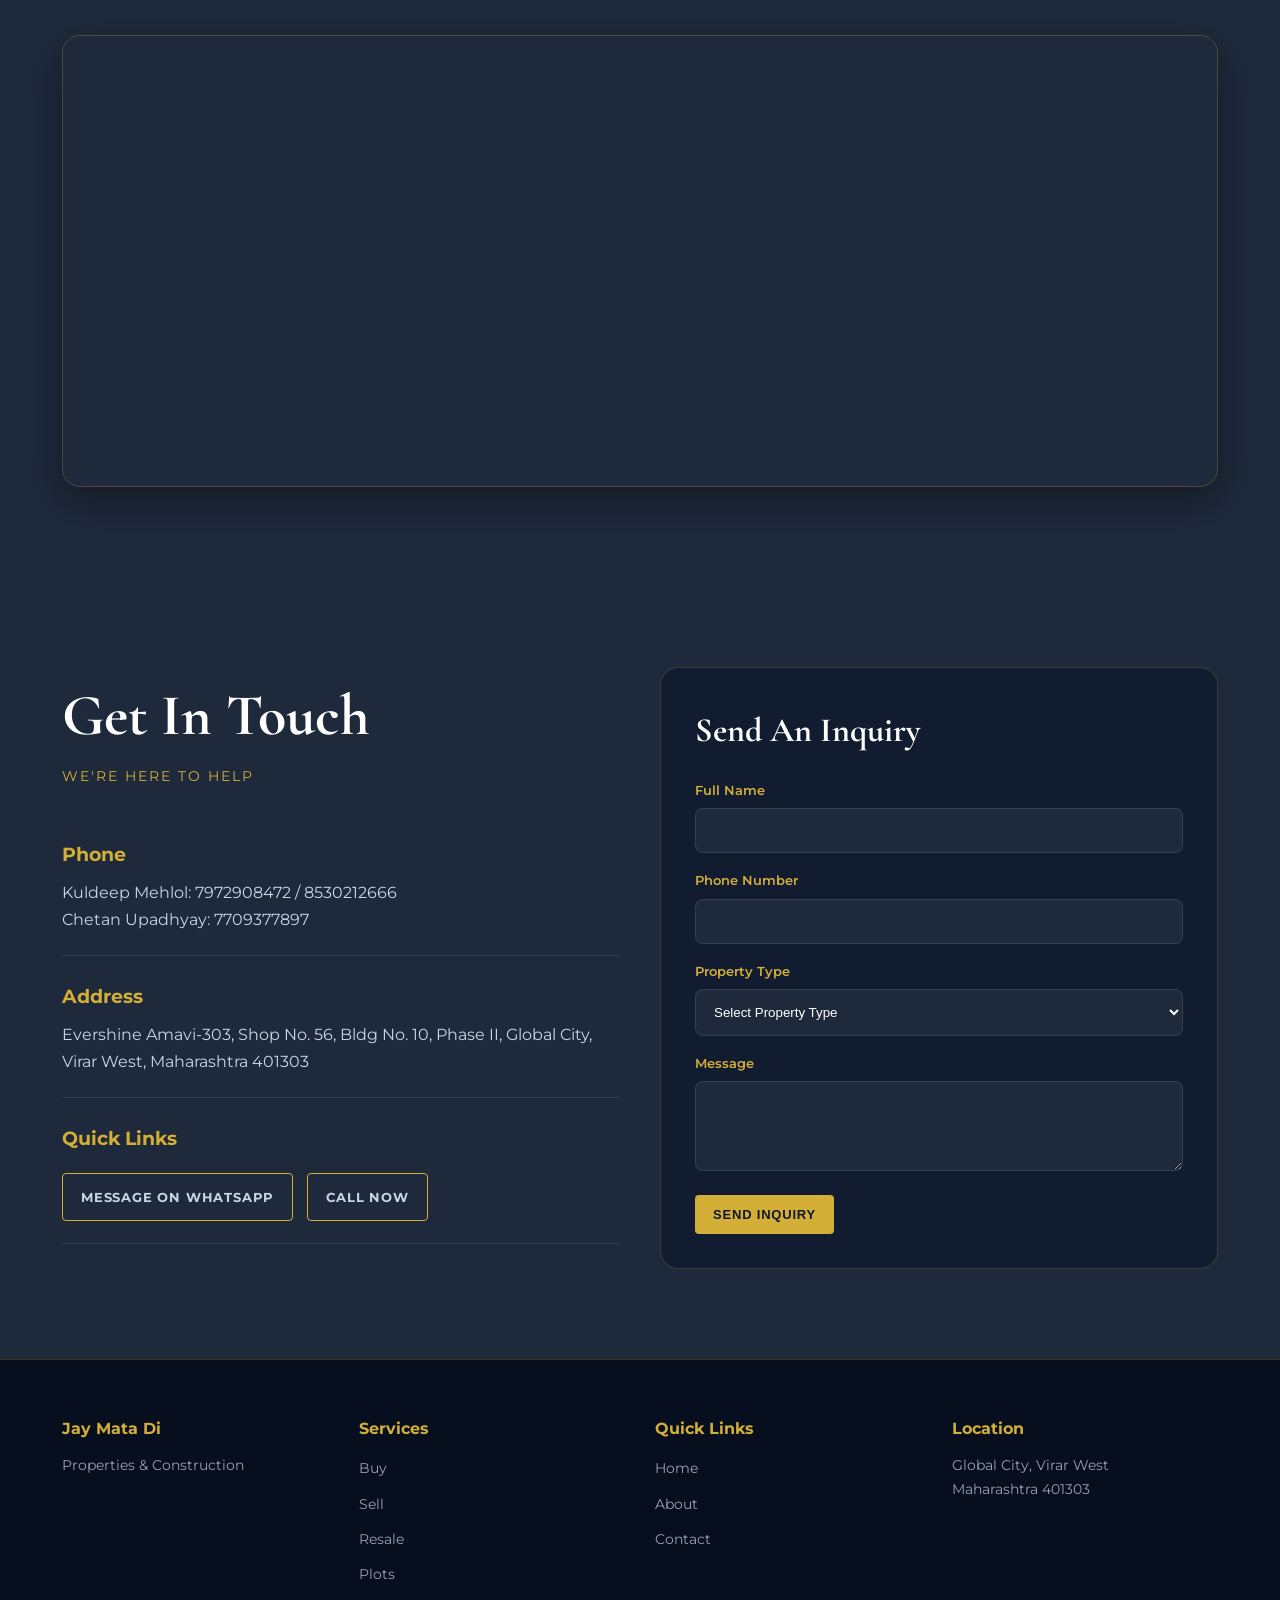
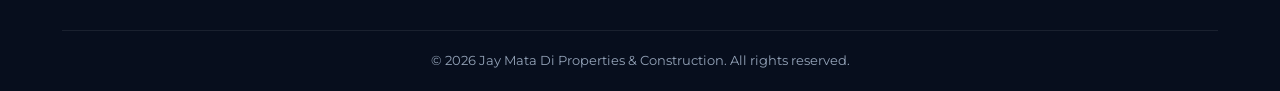
==== commit 709da0db: "Update index.html" ====
--- a/index.html
+++ b/index.html
@@ -204,13 +204,13 @@
                     <img src="property3.jpg" alt="Gallery 3">
                 </div>
                 <div class="gallery-item">
-                    <img src="property2.jpg" alt="Gallery 4">
-                </div>
-                <div class="gallery-item">
-                    <img src="property1.jpg" alt="Gallery 5">
-                </div>
-                <div class="gallery-item">
-                    <img src="property2.jpg" alt="Gallery 6">
+                    <img src="property4.jpg" alt="Gallery 4">
+                </div>
+                <div class="gallery-item">
+                    <img src="property5.jpg" alt="Gallery 5">
+                </div>
+                <div class="gallery-item">
+                    <img src="property6.jpg" alt="Gallery 6">
                 </div>
             </div>
         </div>
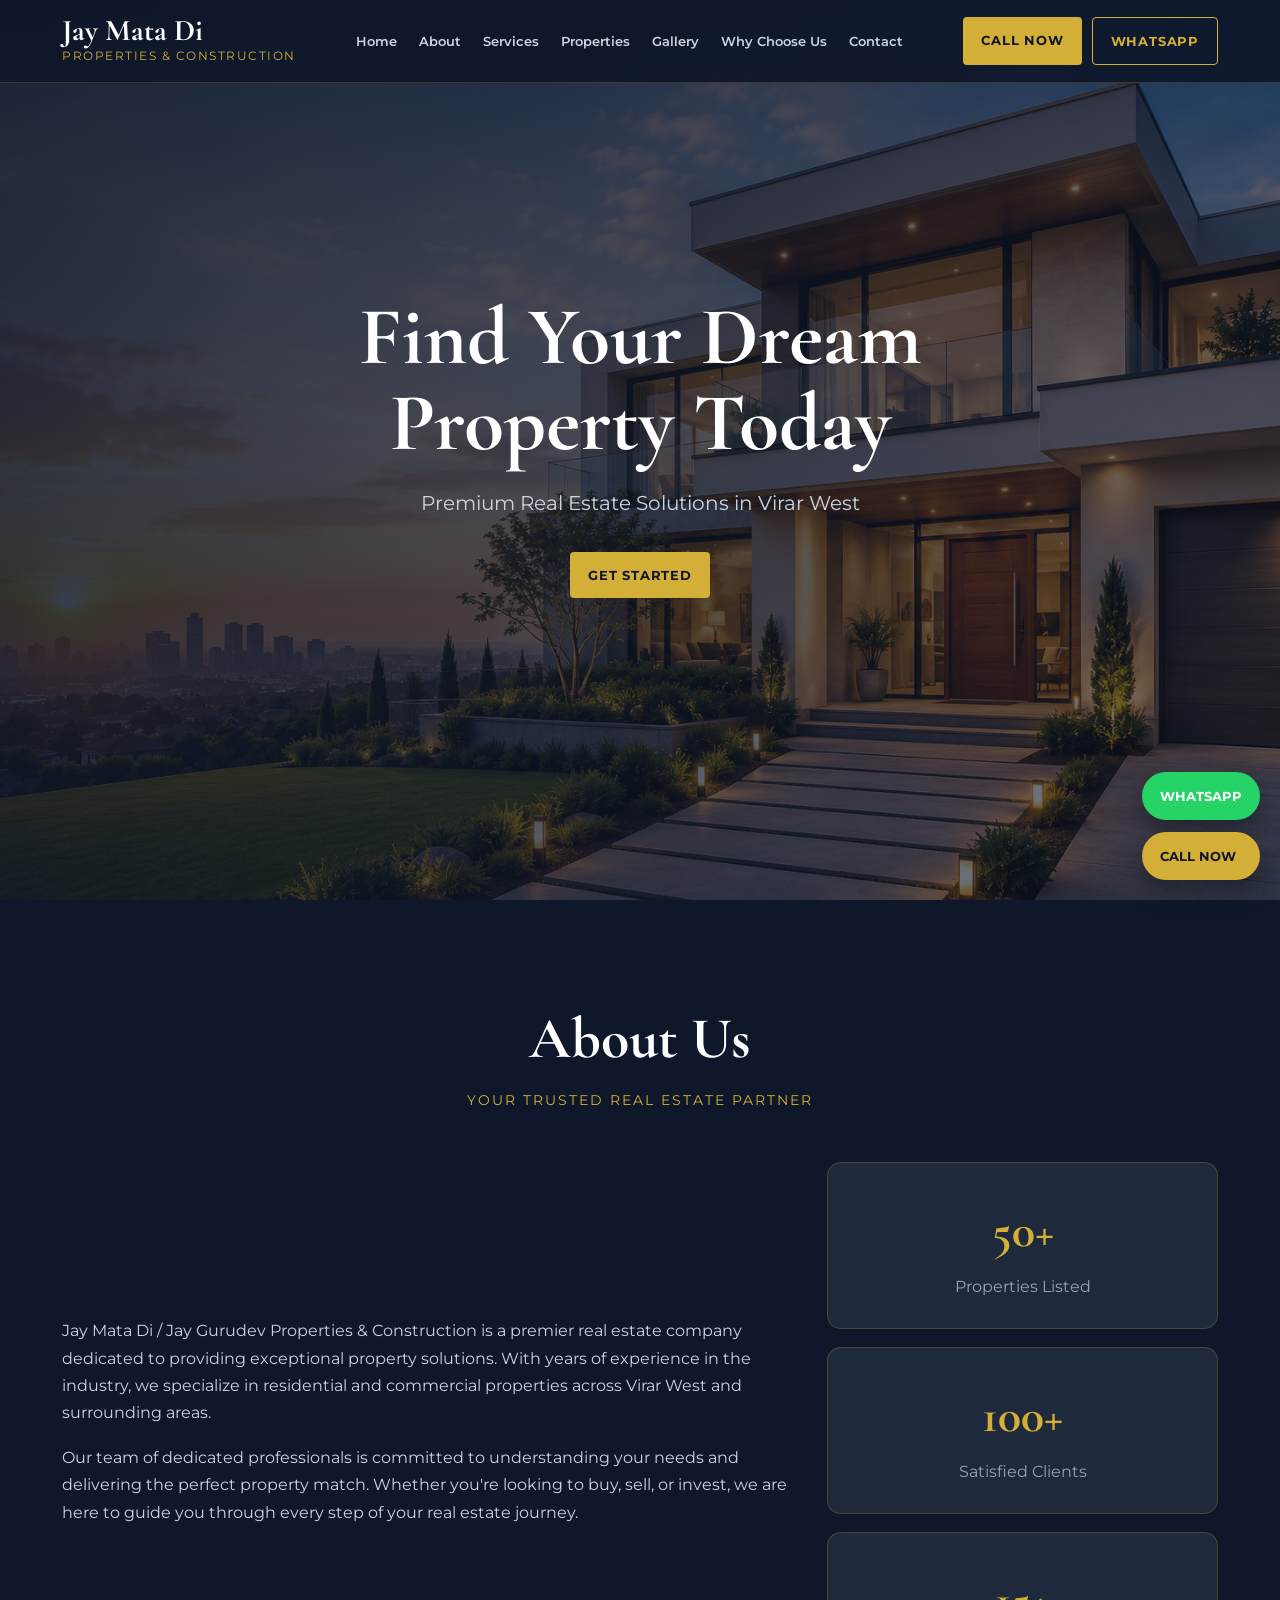
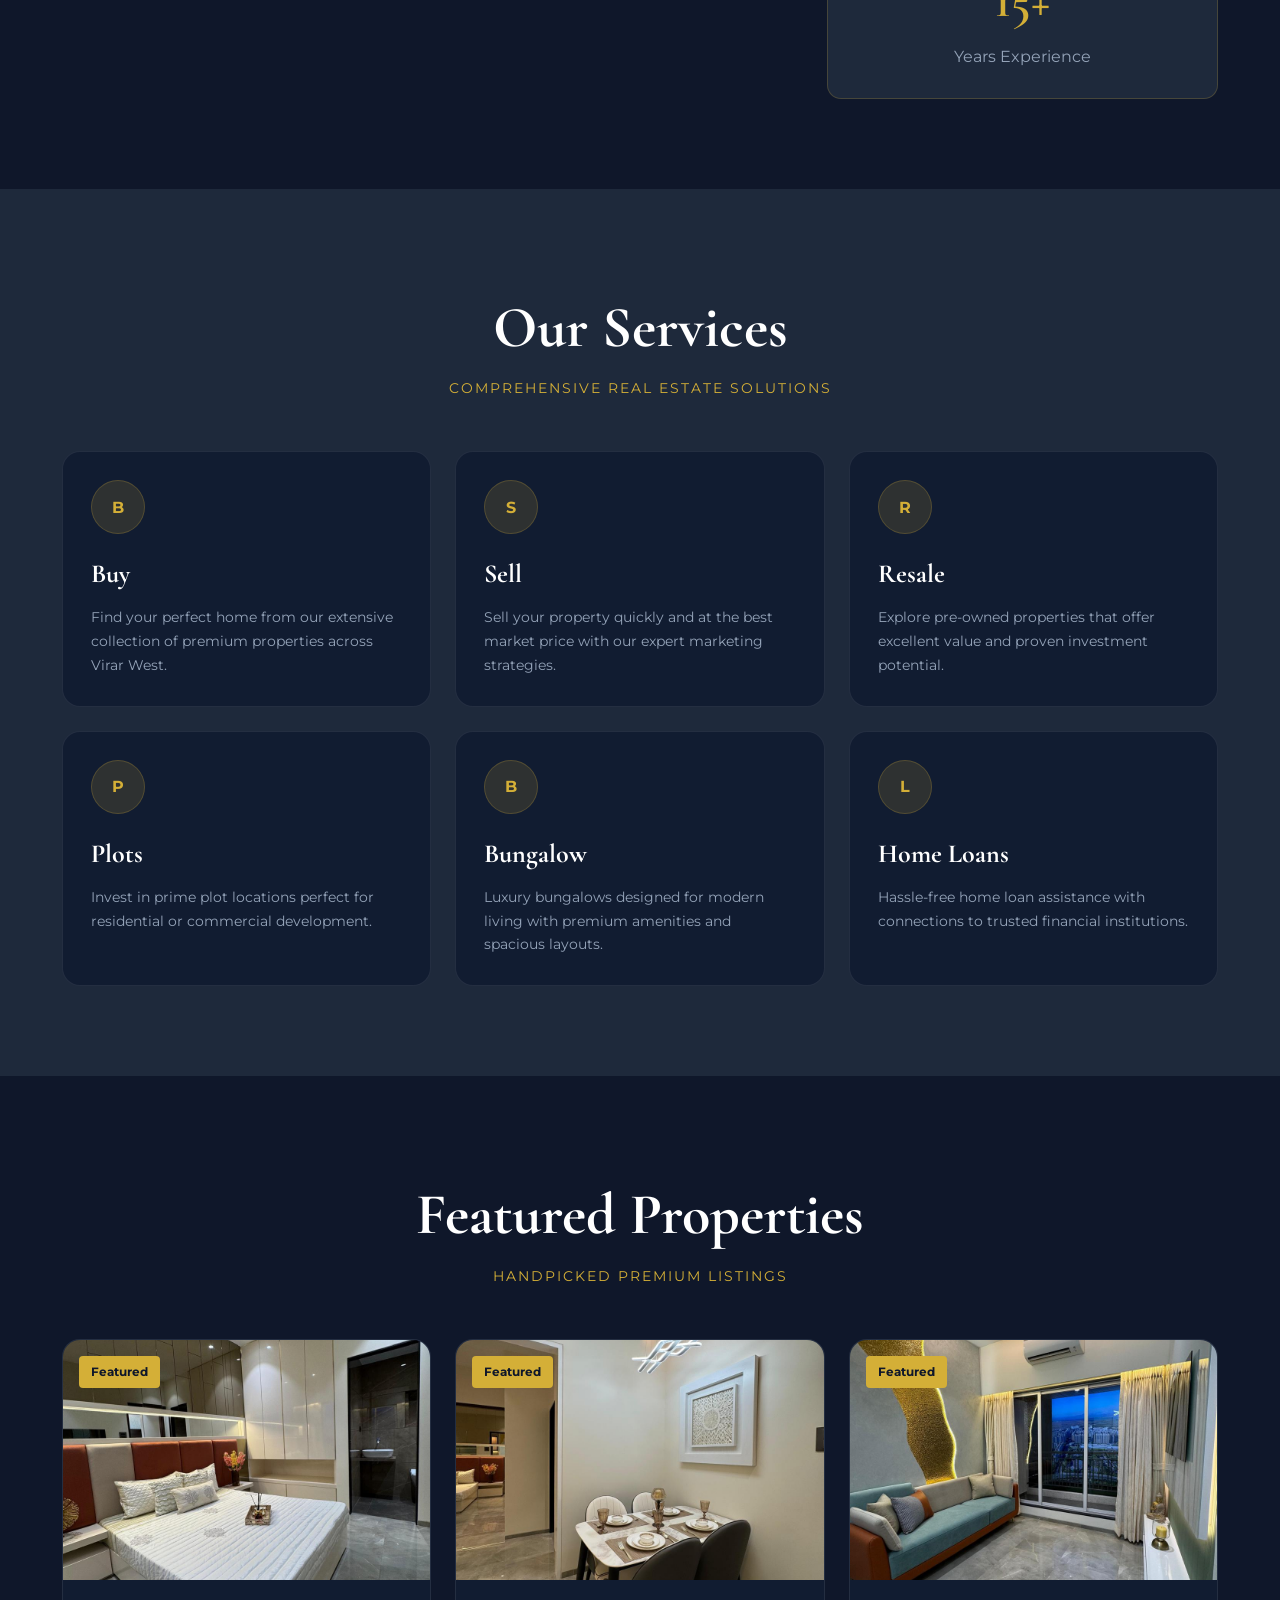
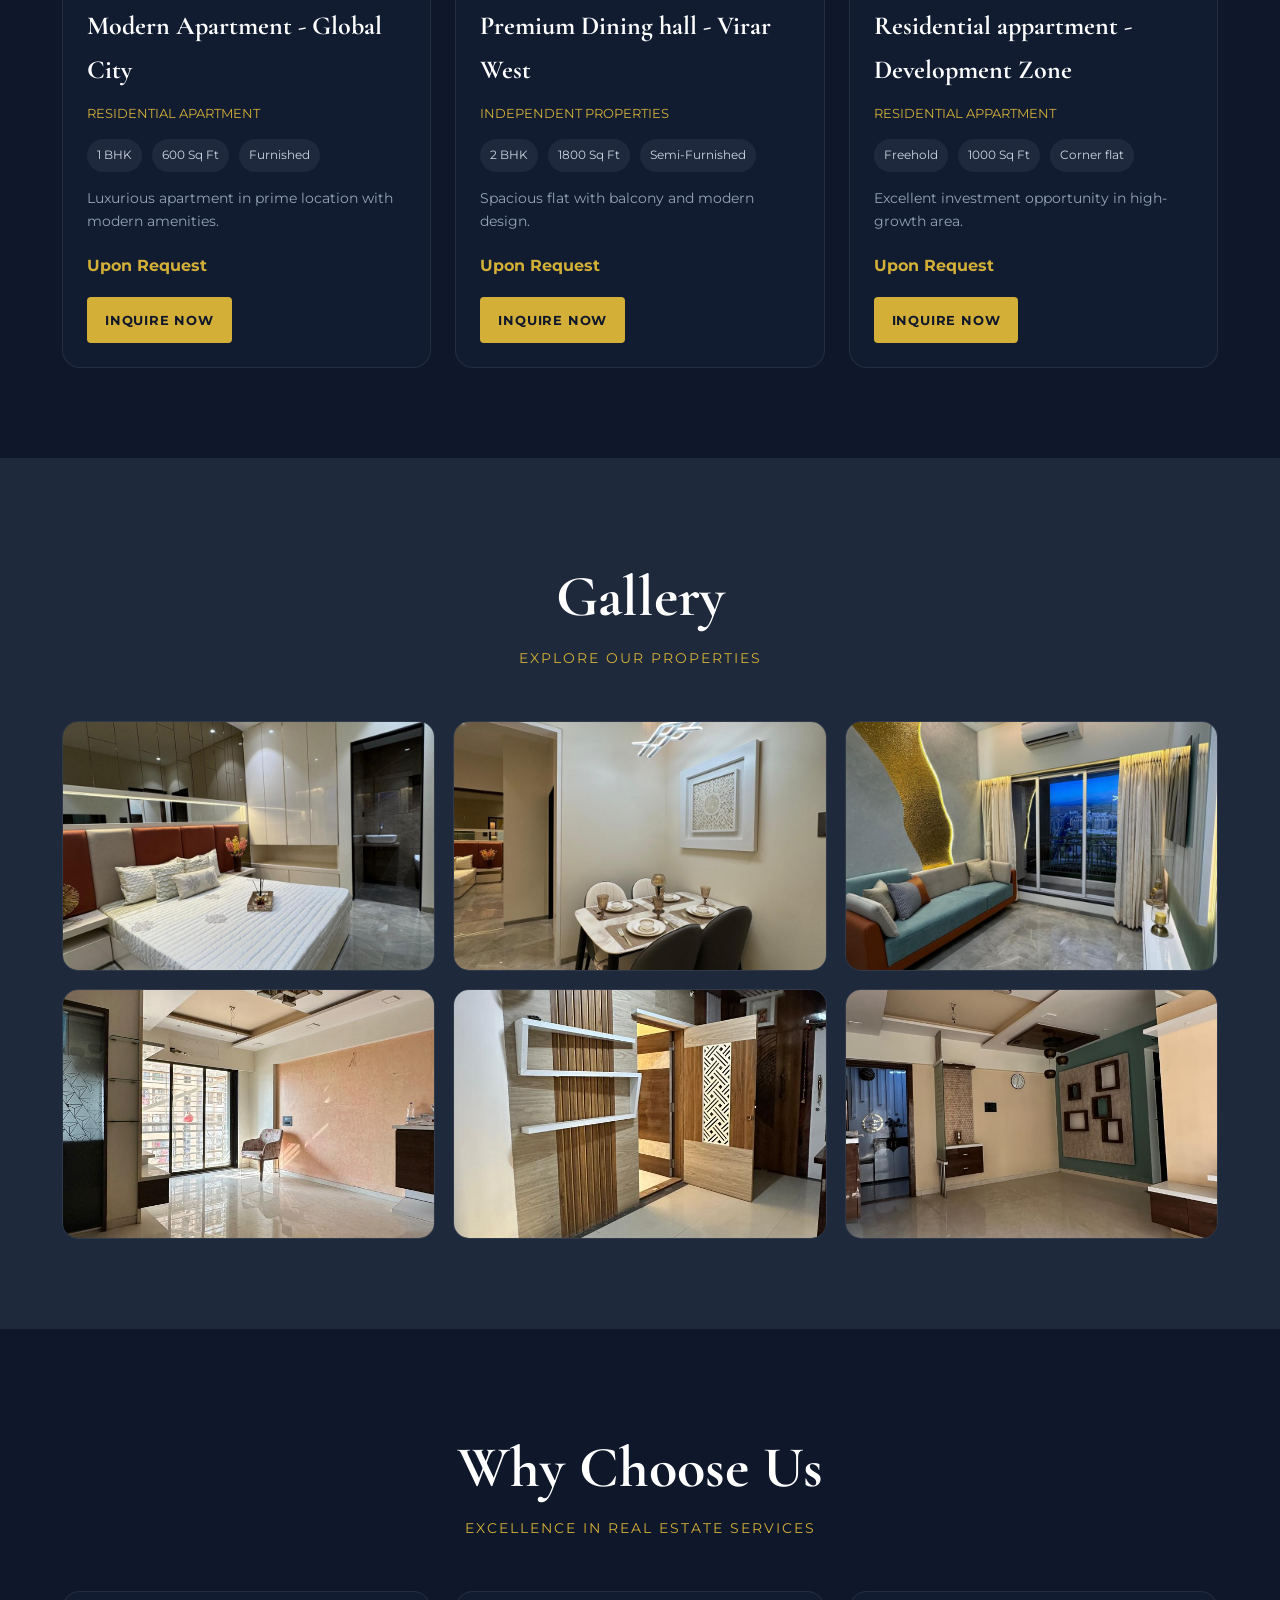
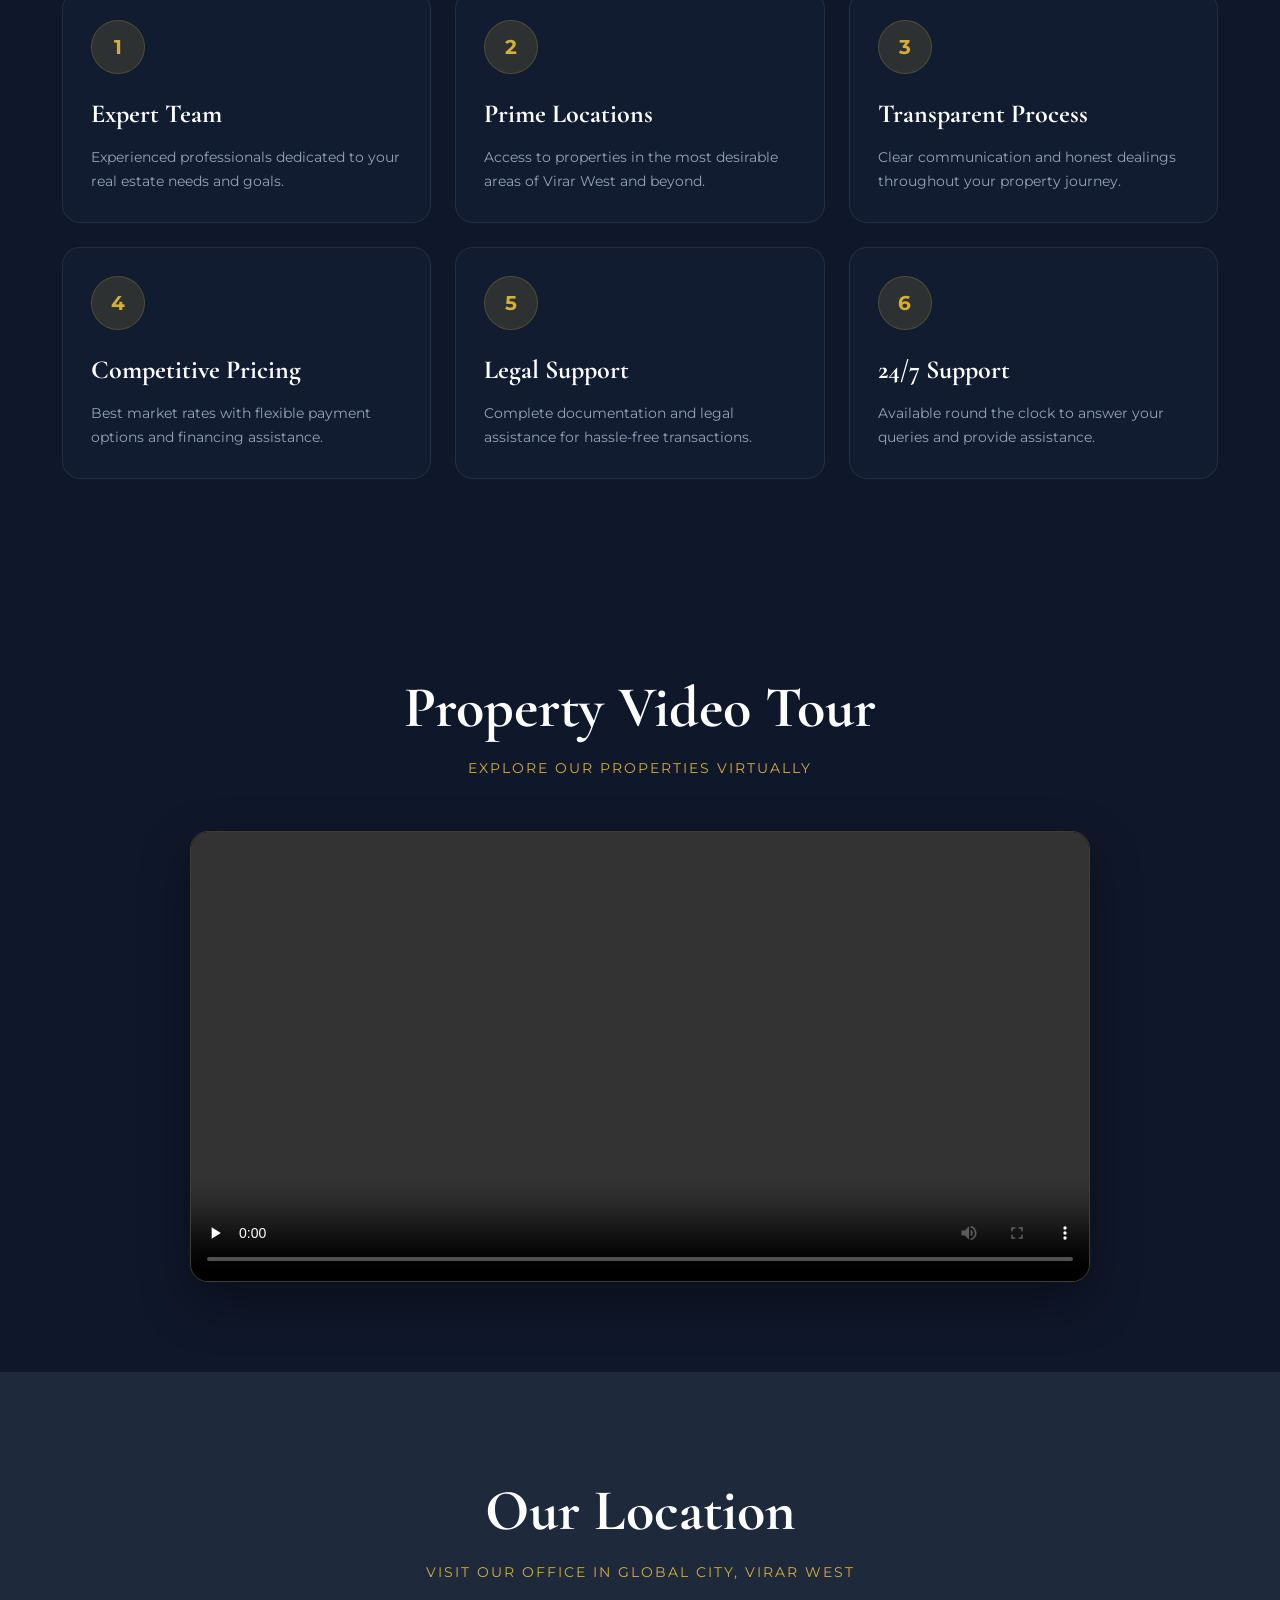
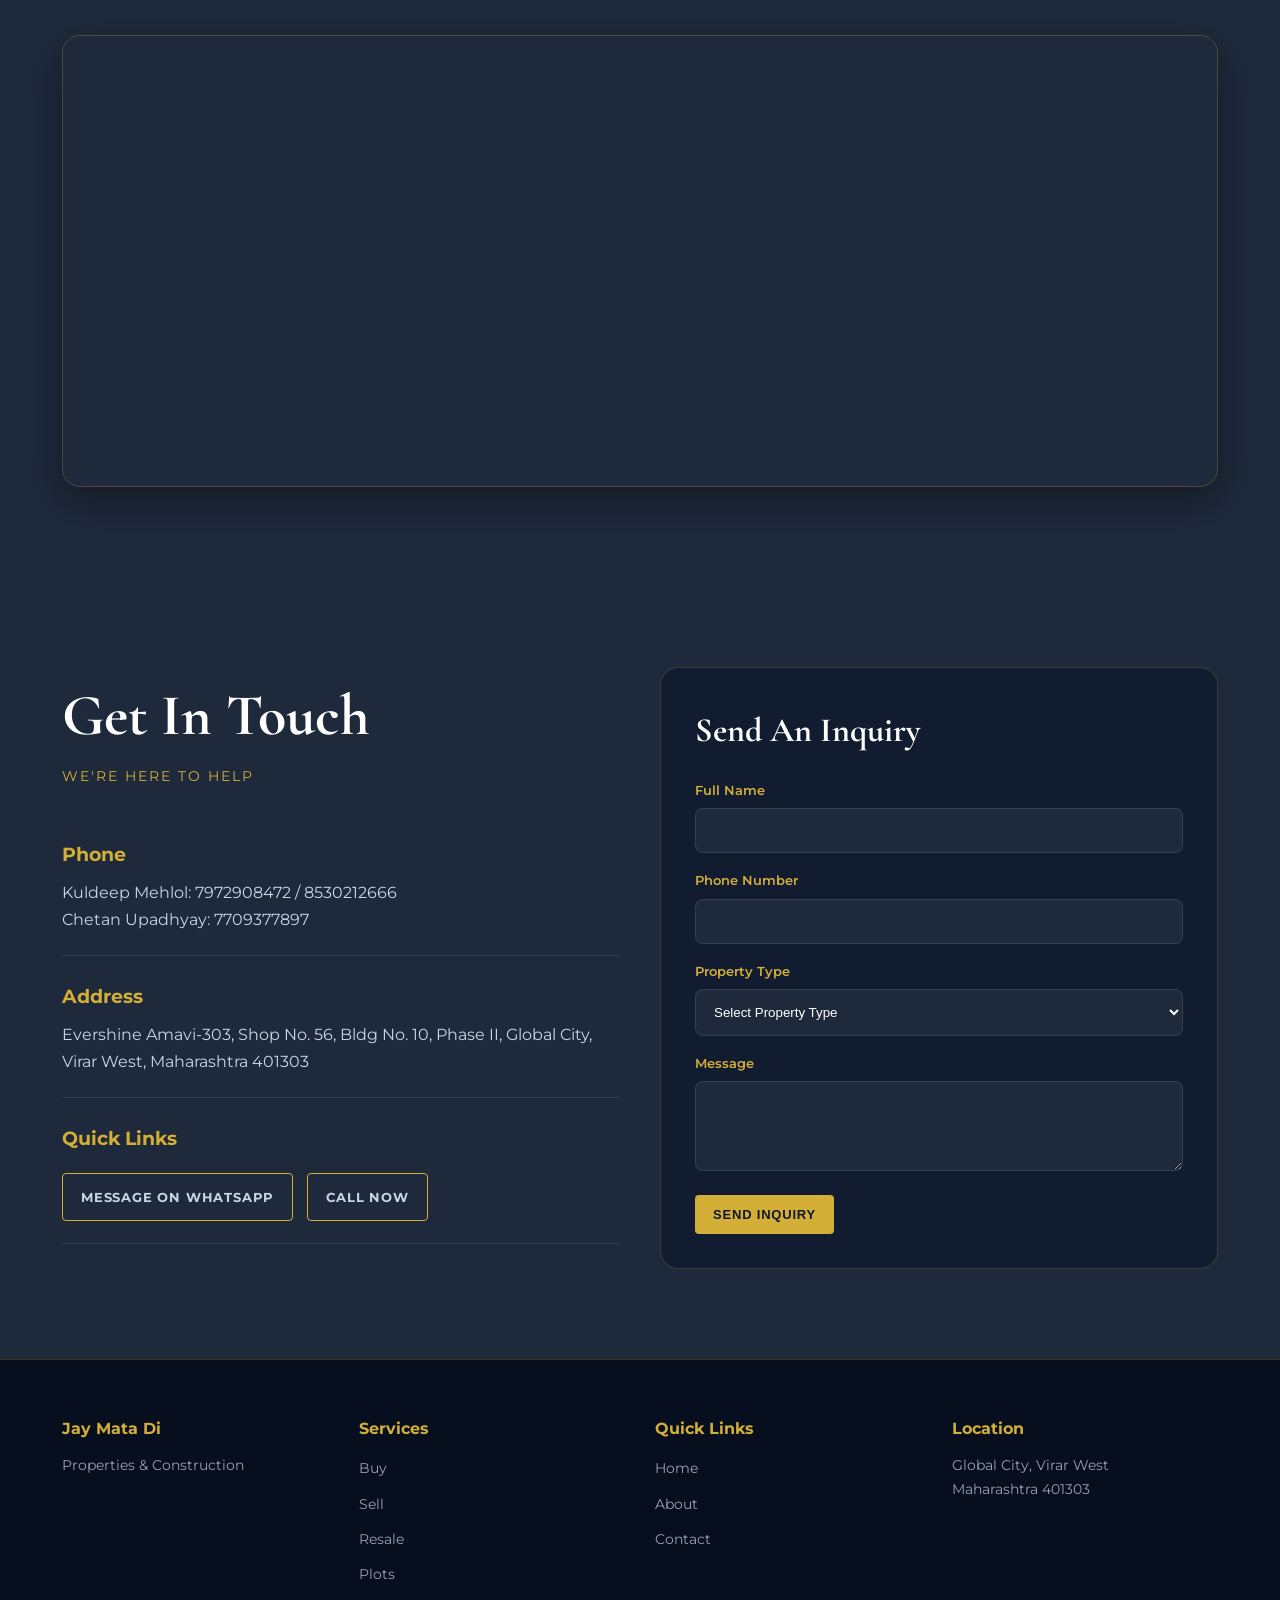
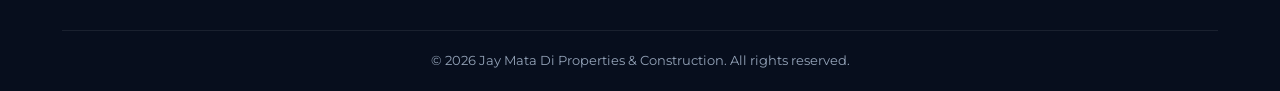
==== commit b954cea4: "Update video source file name to match case" ====
--- a/index.html
+++ b/index.html
@@ -266,7 +266,7 @@
 
     <div class="video-box">
       <video controls preload="none">
-        <source src="property-video.mp4" type="video/mp4">
+        <source src="Property-video.MP4" type="video/MP4">
       </video>
     </div>
   </div>
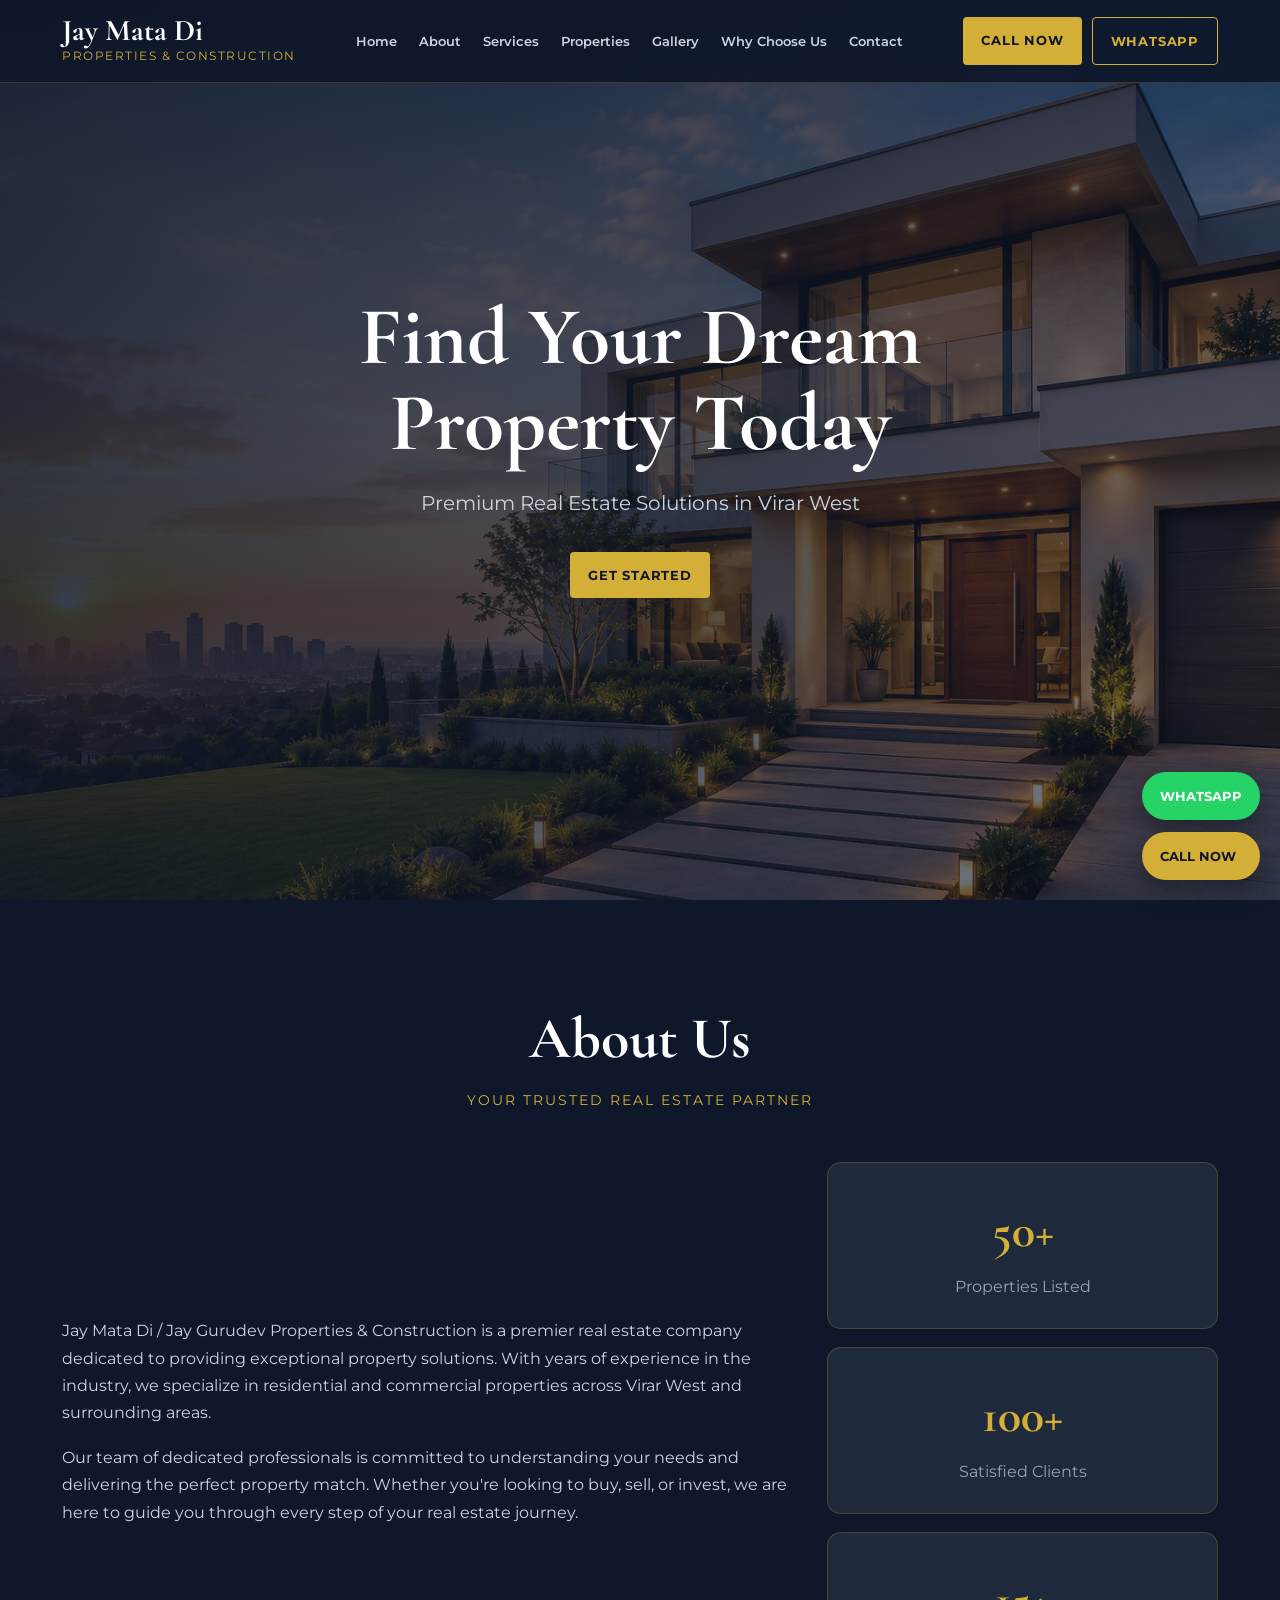
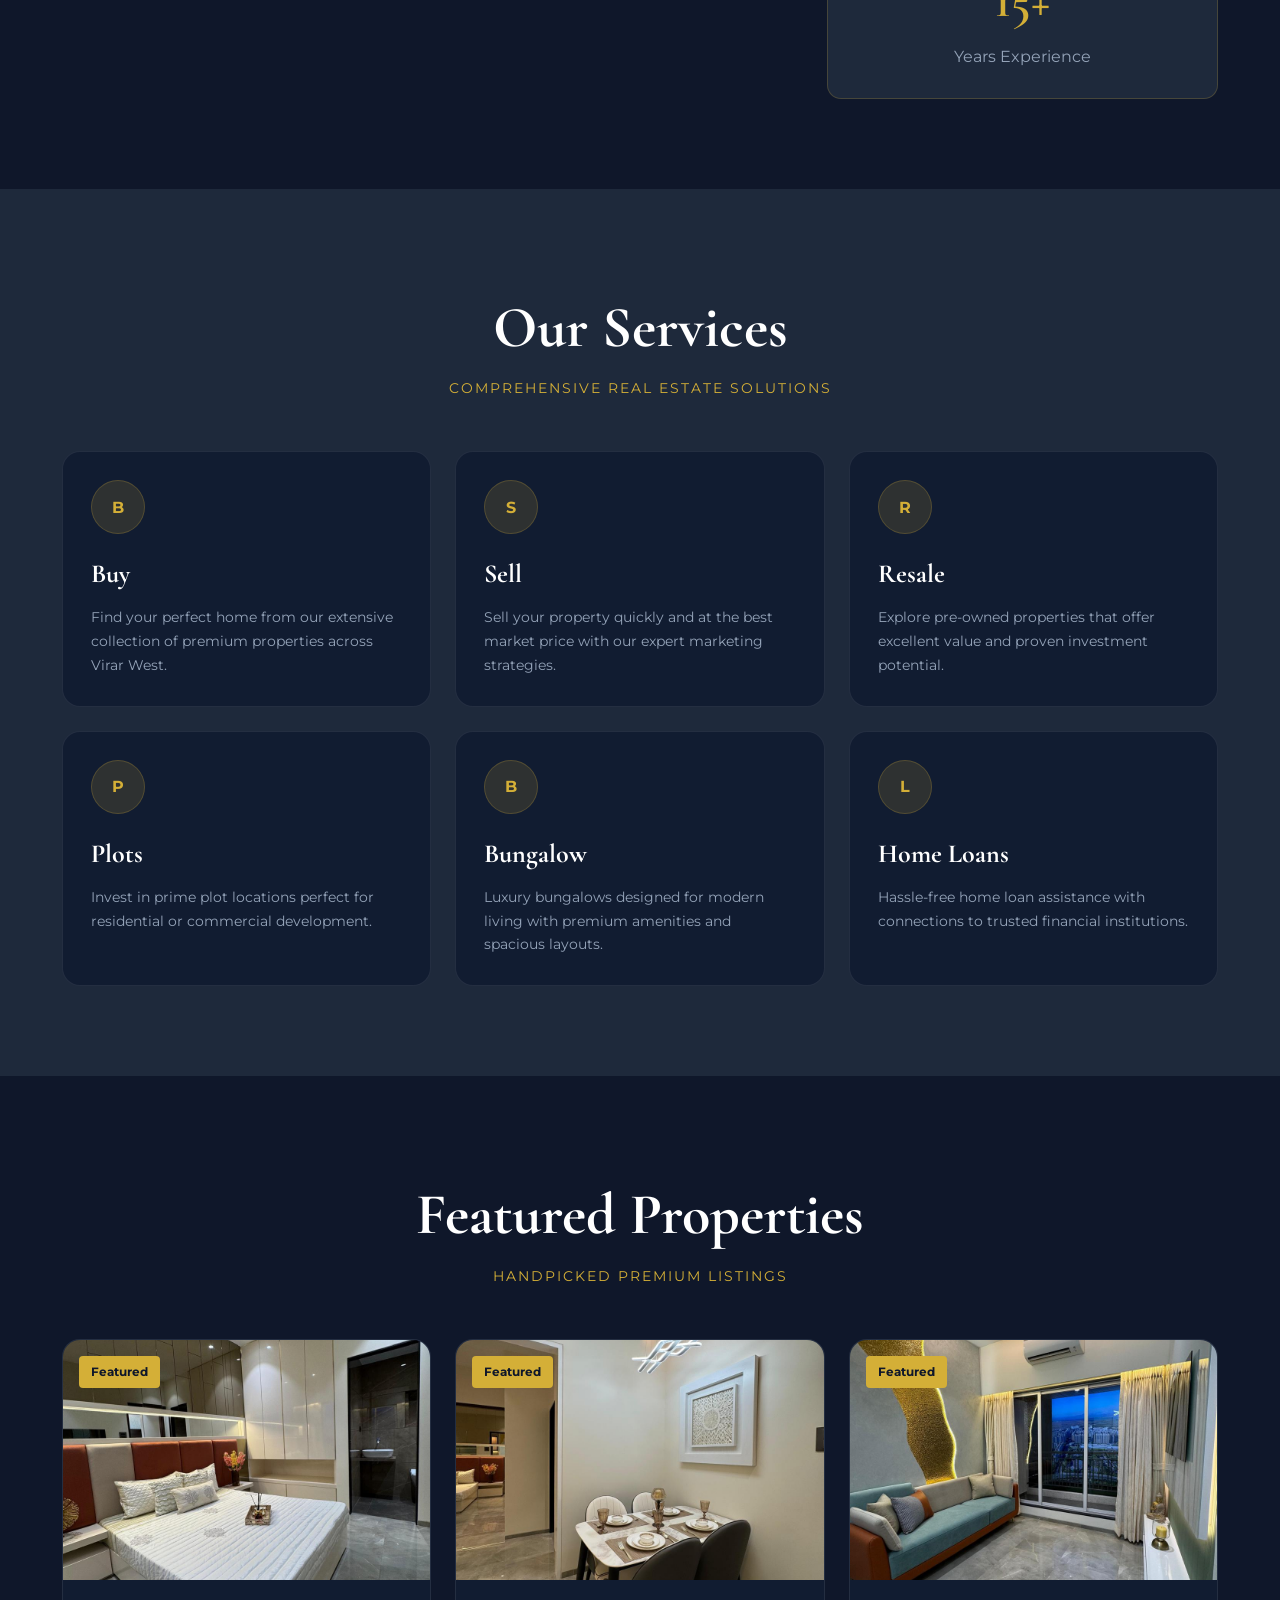
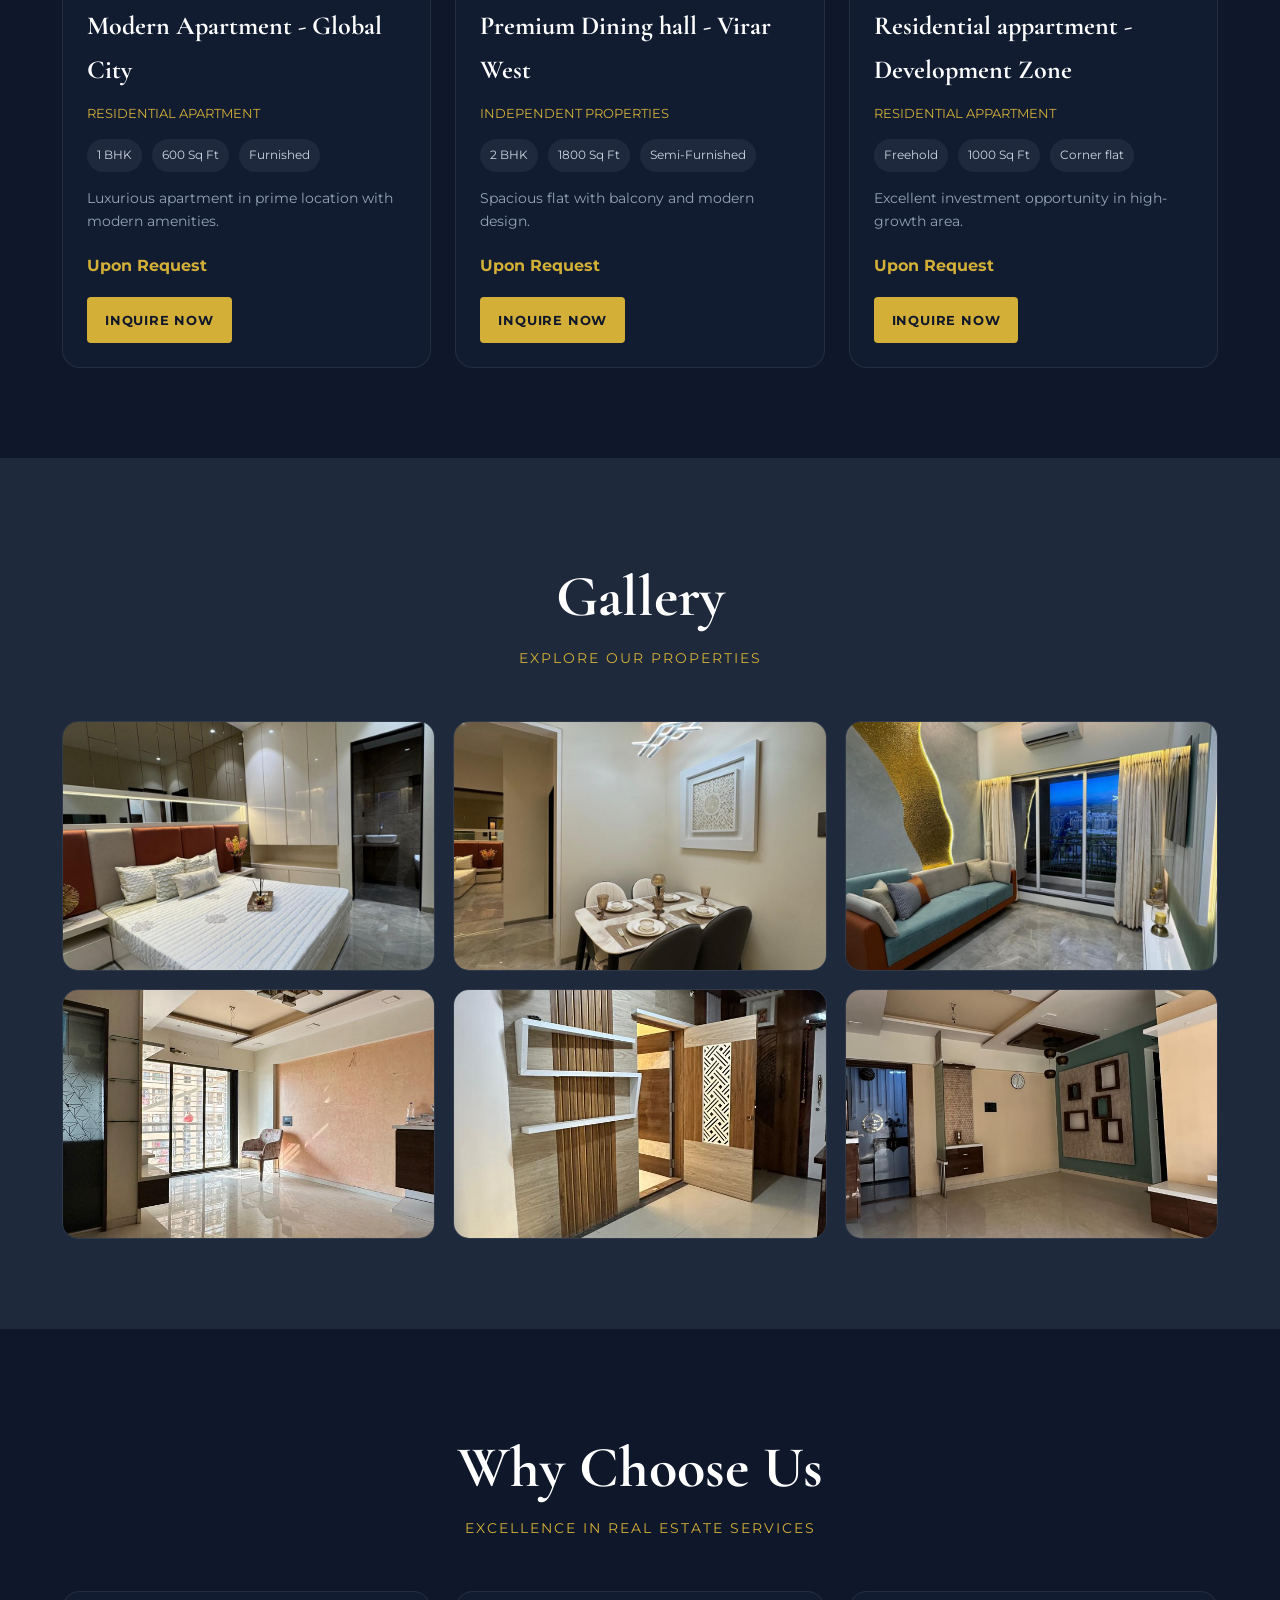
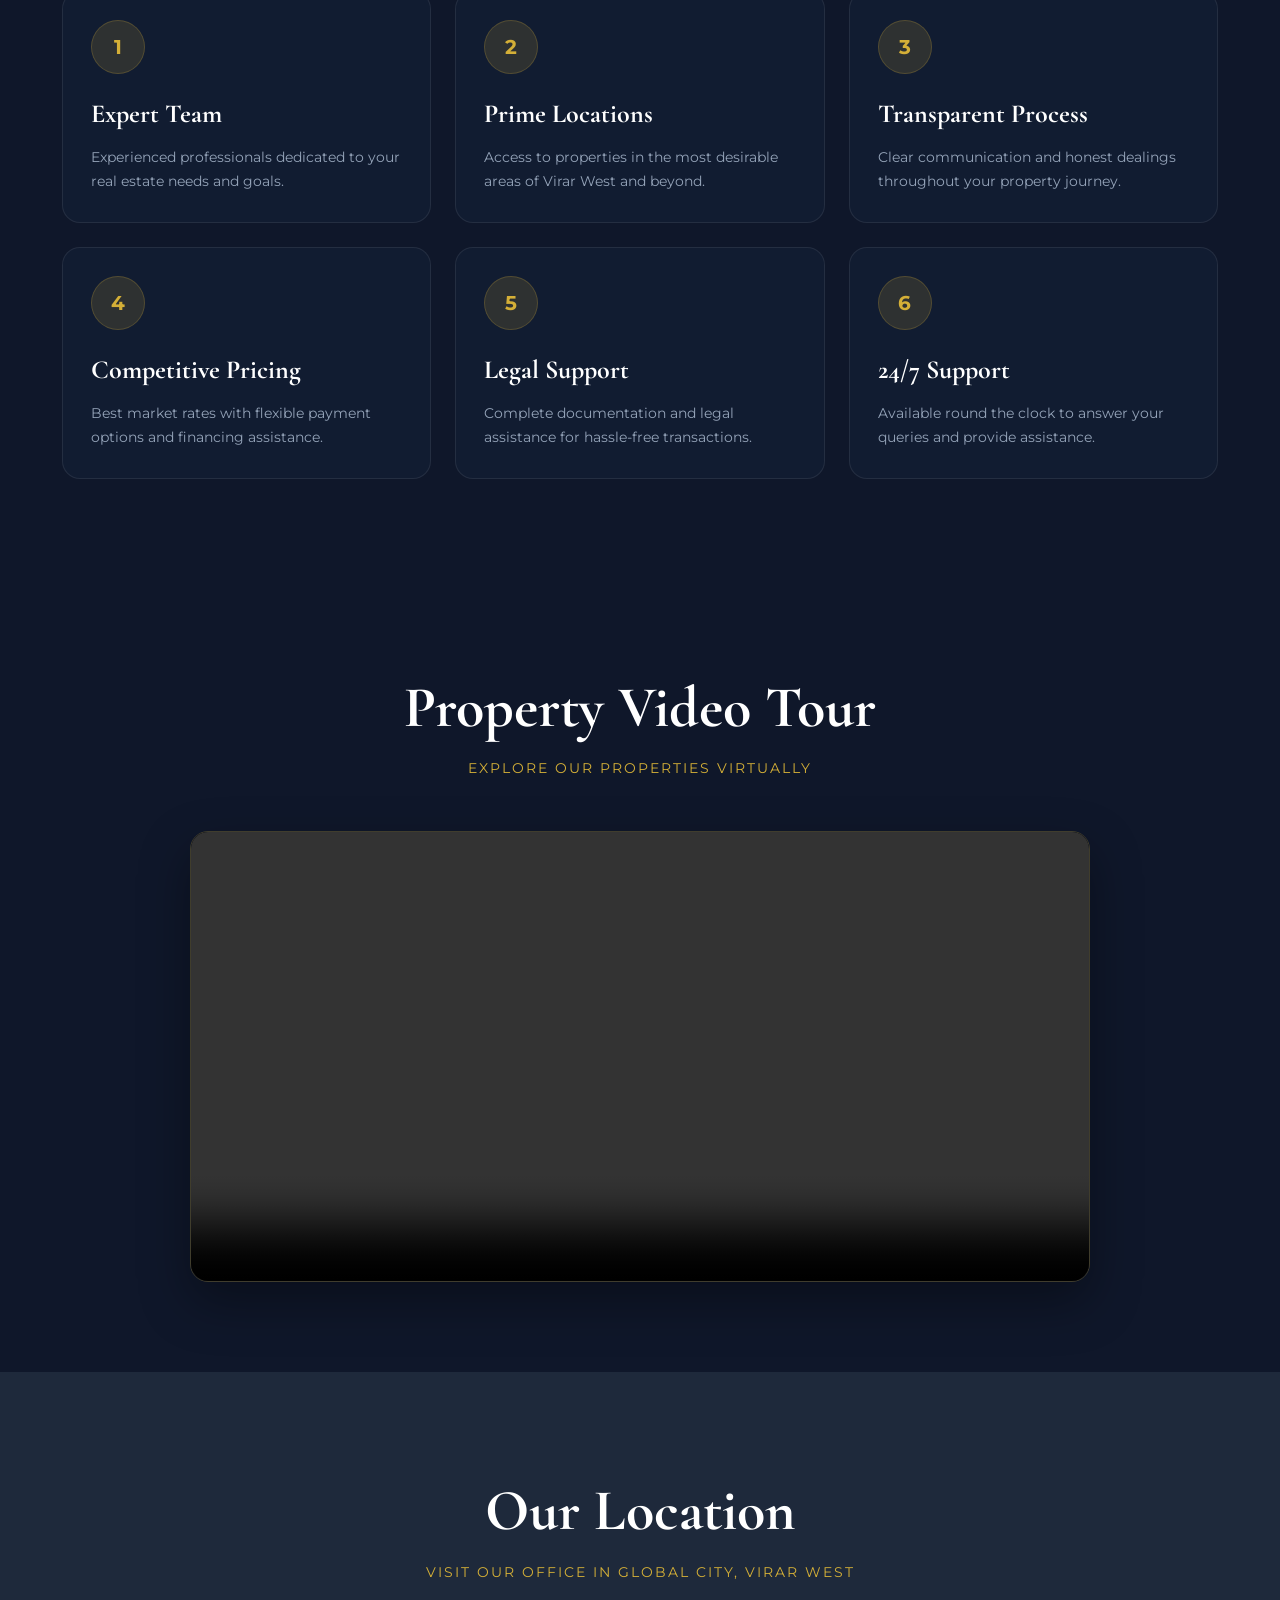
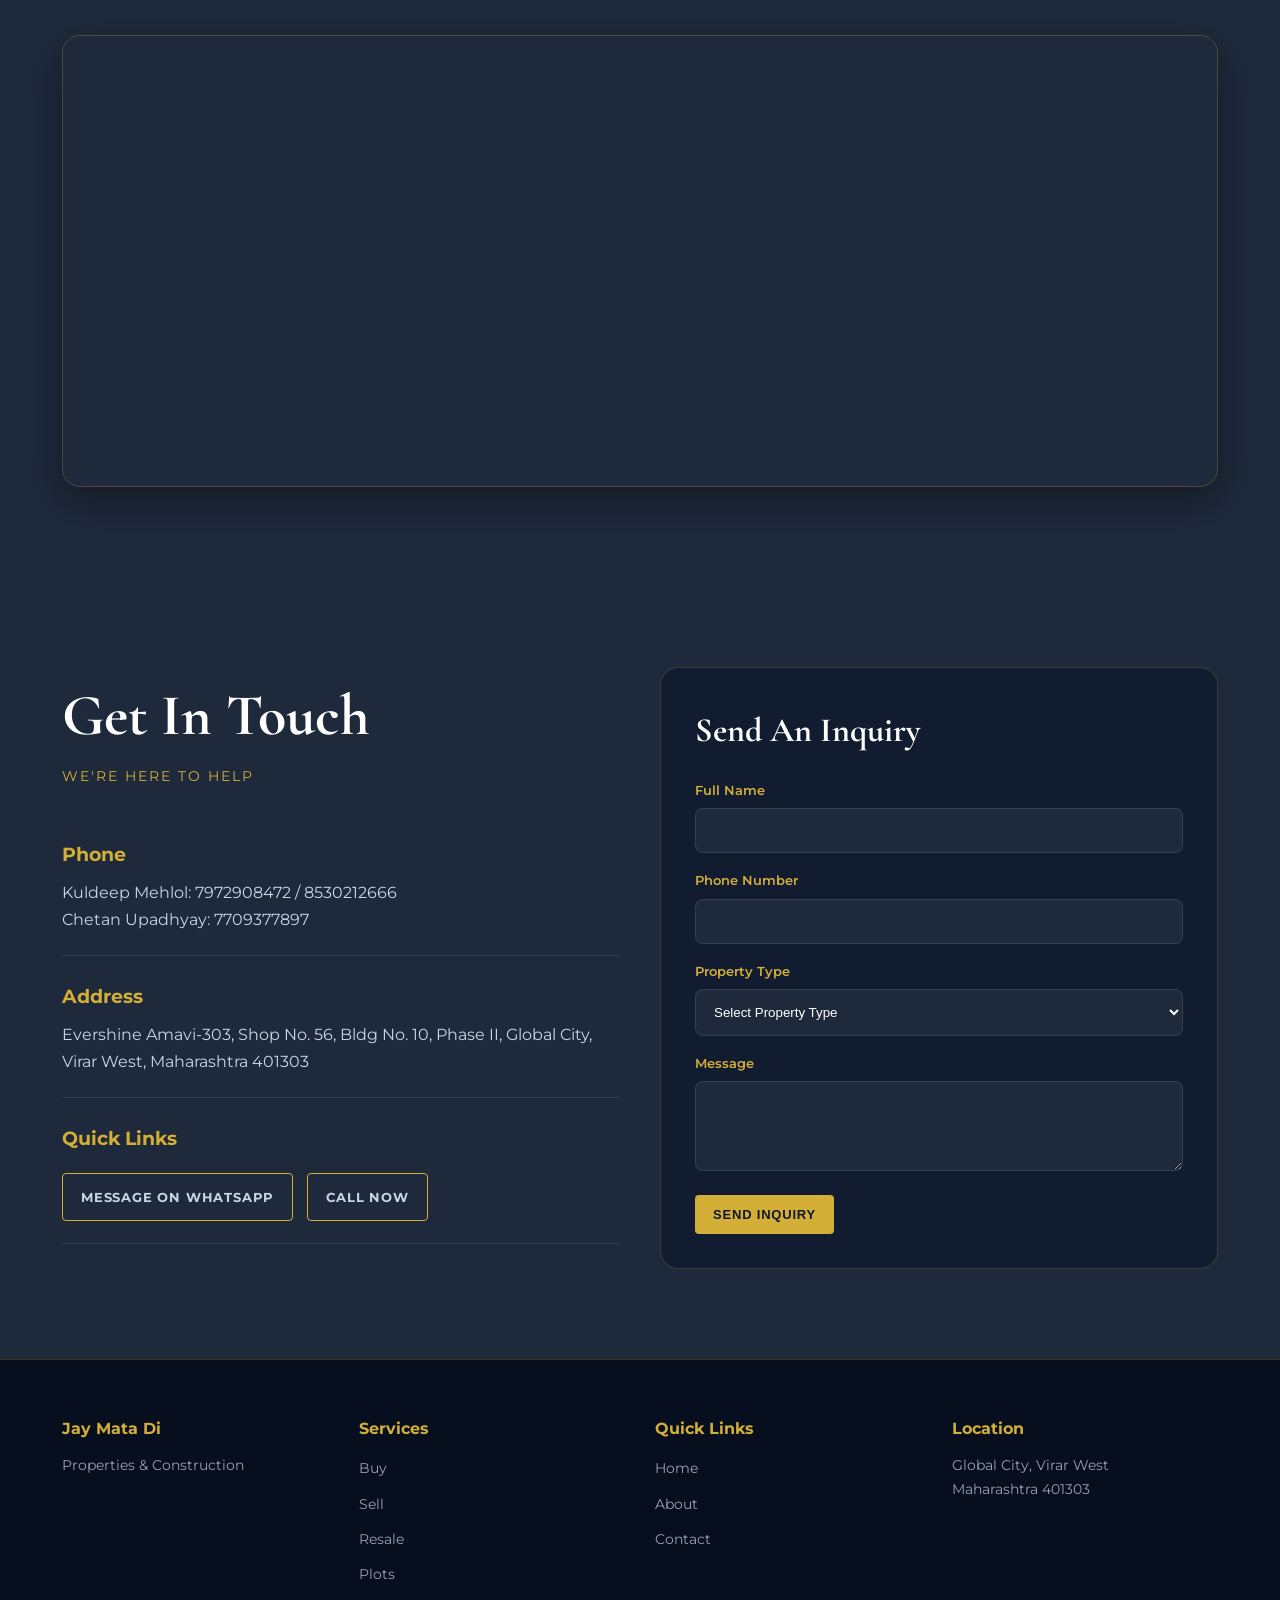
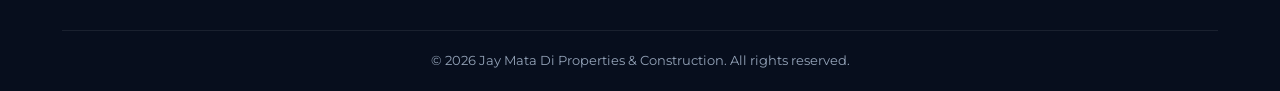
==== commit caeb5a80: "Fix video source filename case sensitivity" ====
--- a/index.html
+++ b/index.html
@@ -266,7 +266,7 @@
 
     <div class="video-box">
       <video controls preload="none">
-        <source src="Property-video.MP4" type="video/MP4">
+        <source src="property-video.mp4" type="video/mp4">
       </video>
     </div>
   </div>
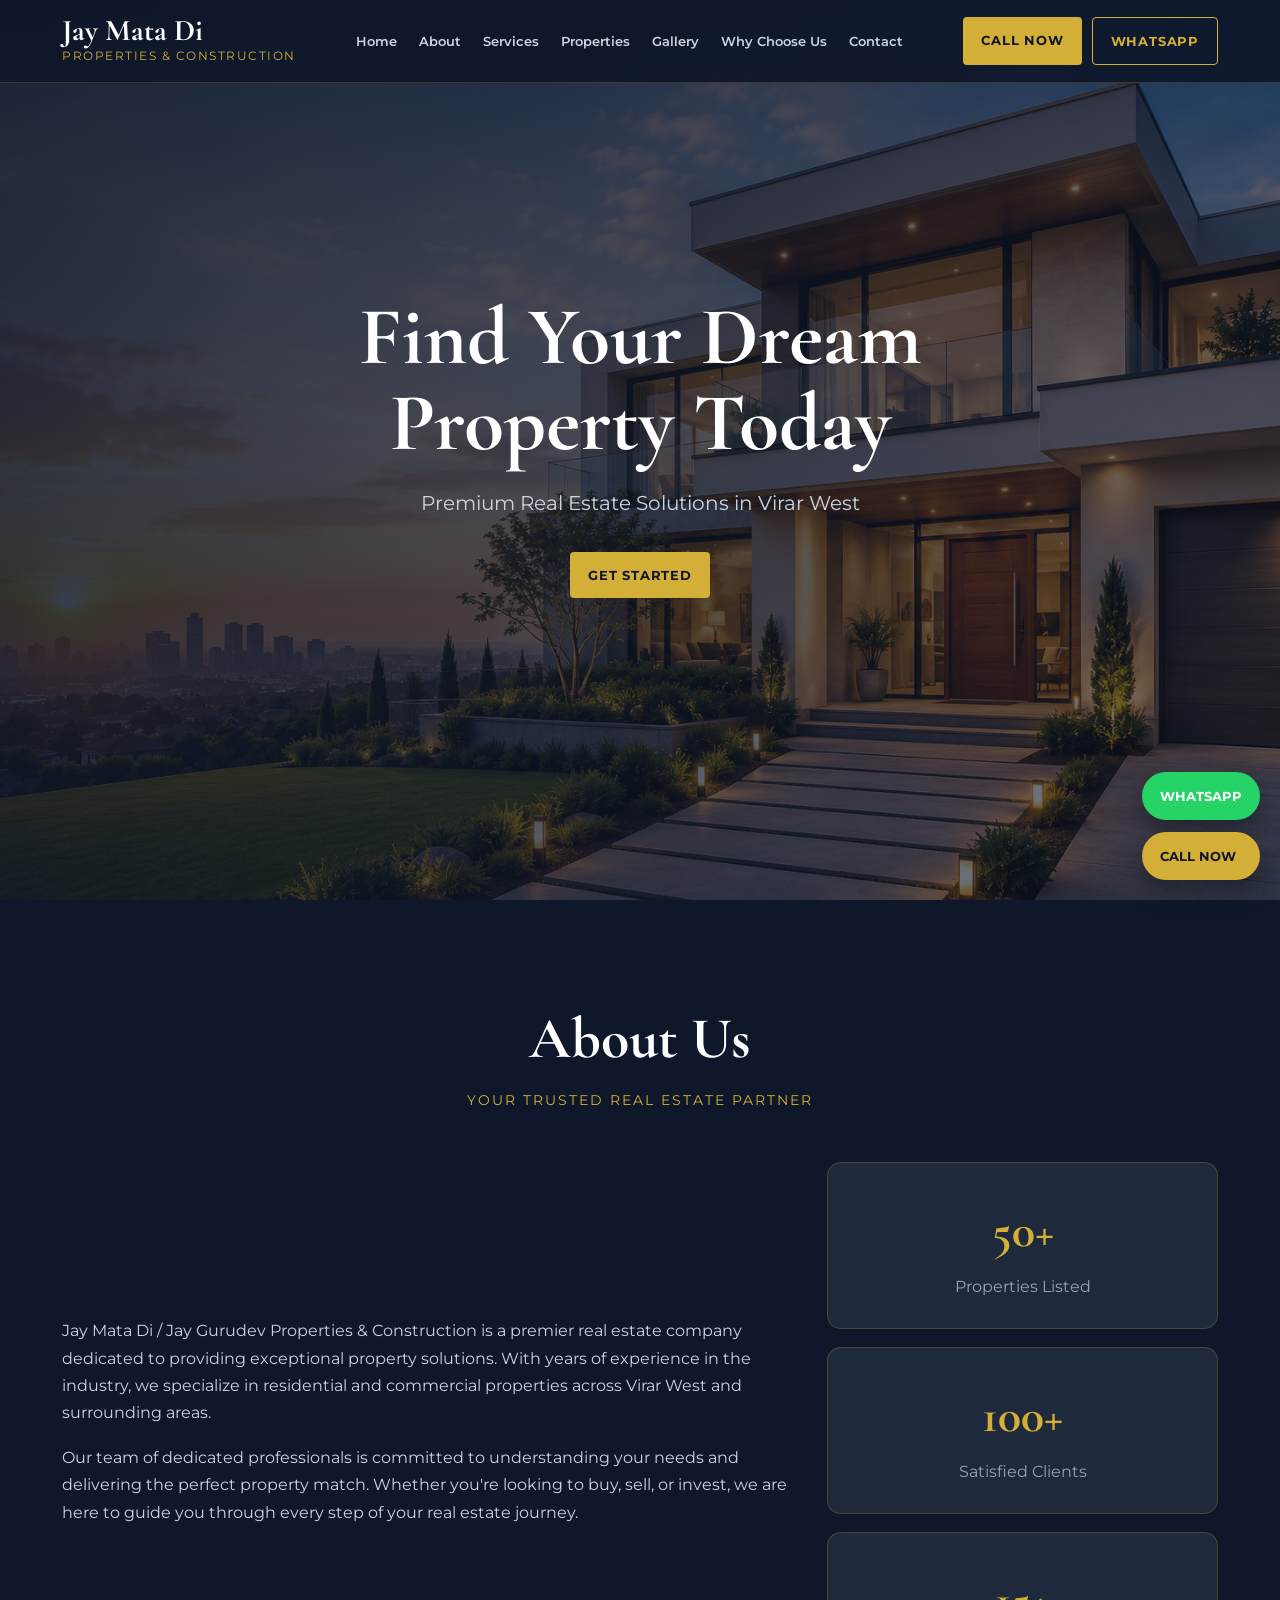
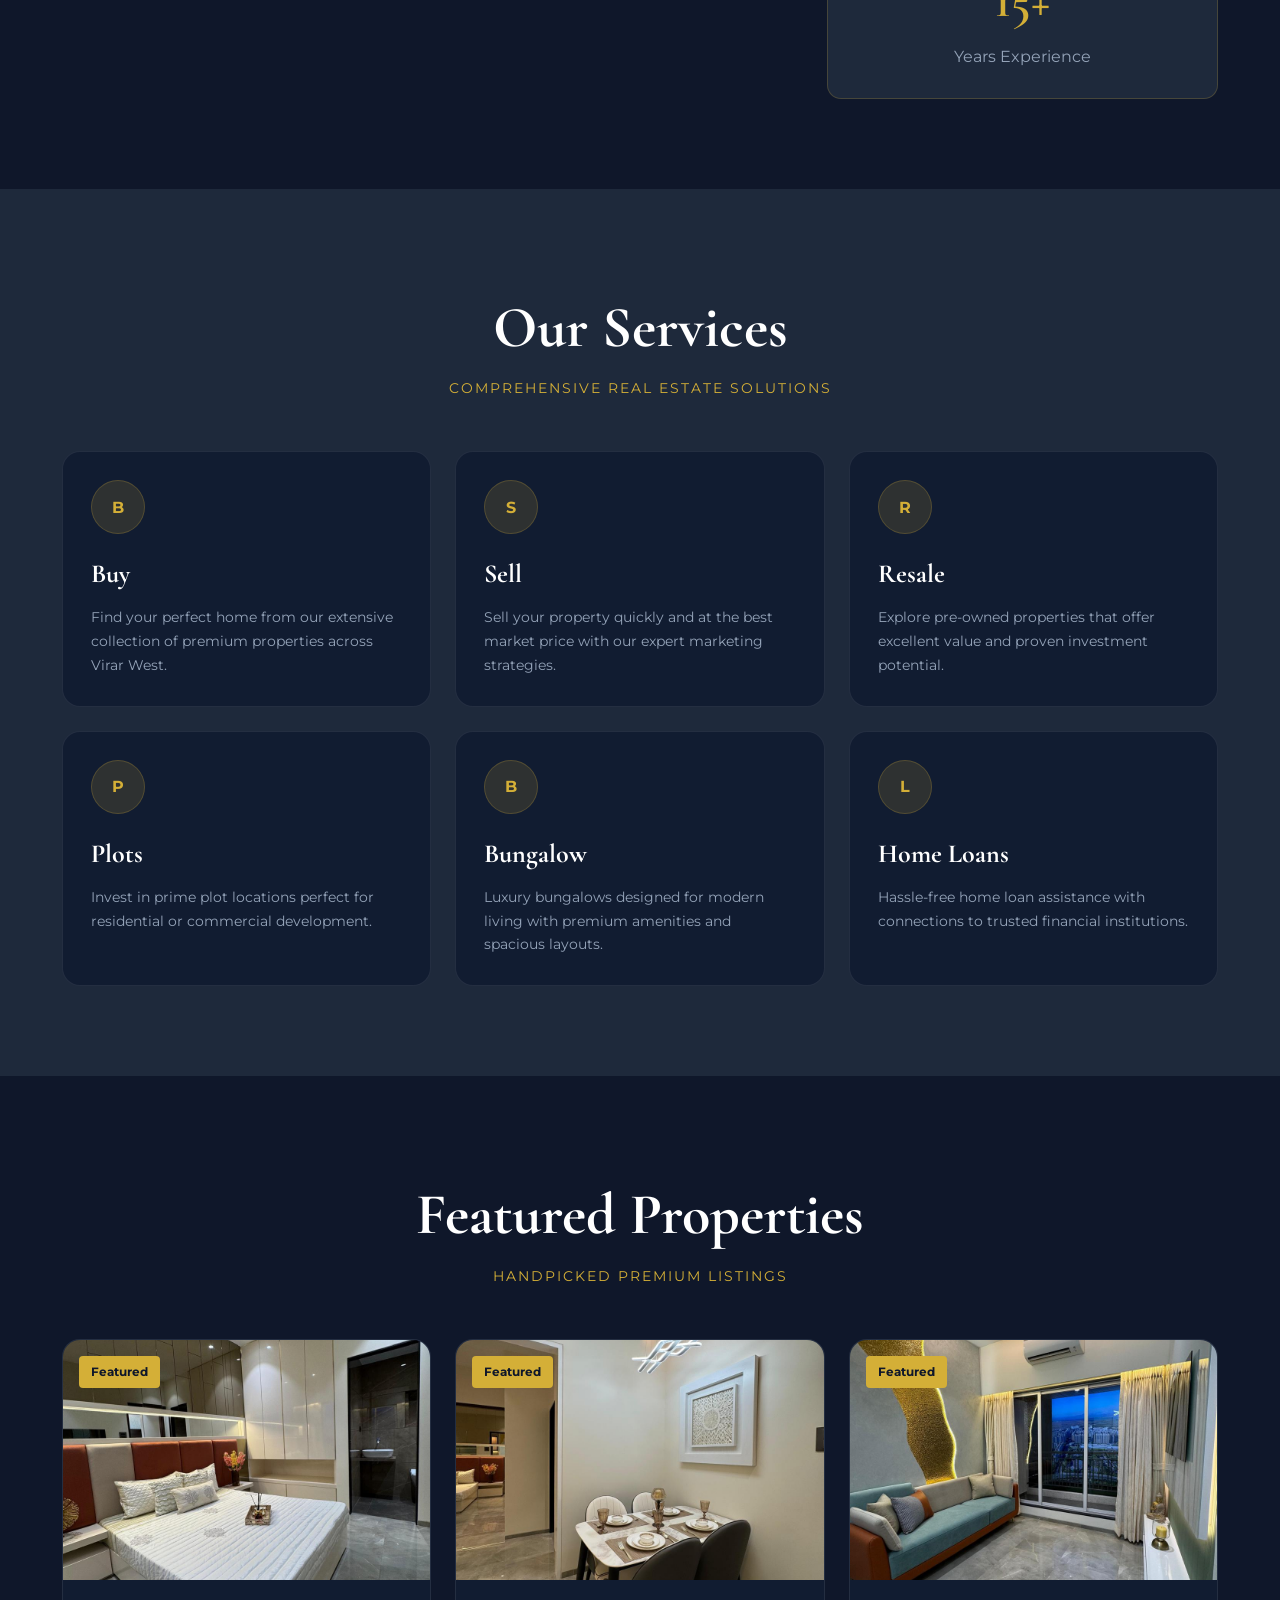
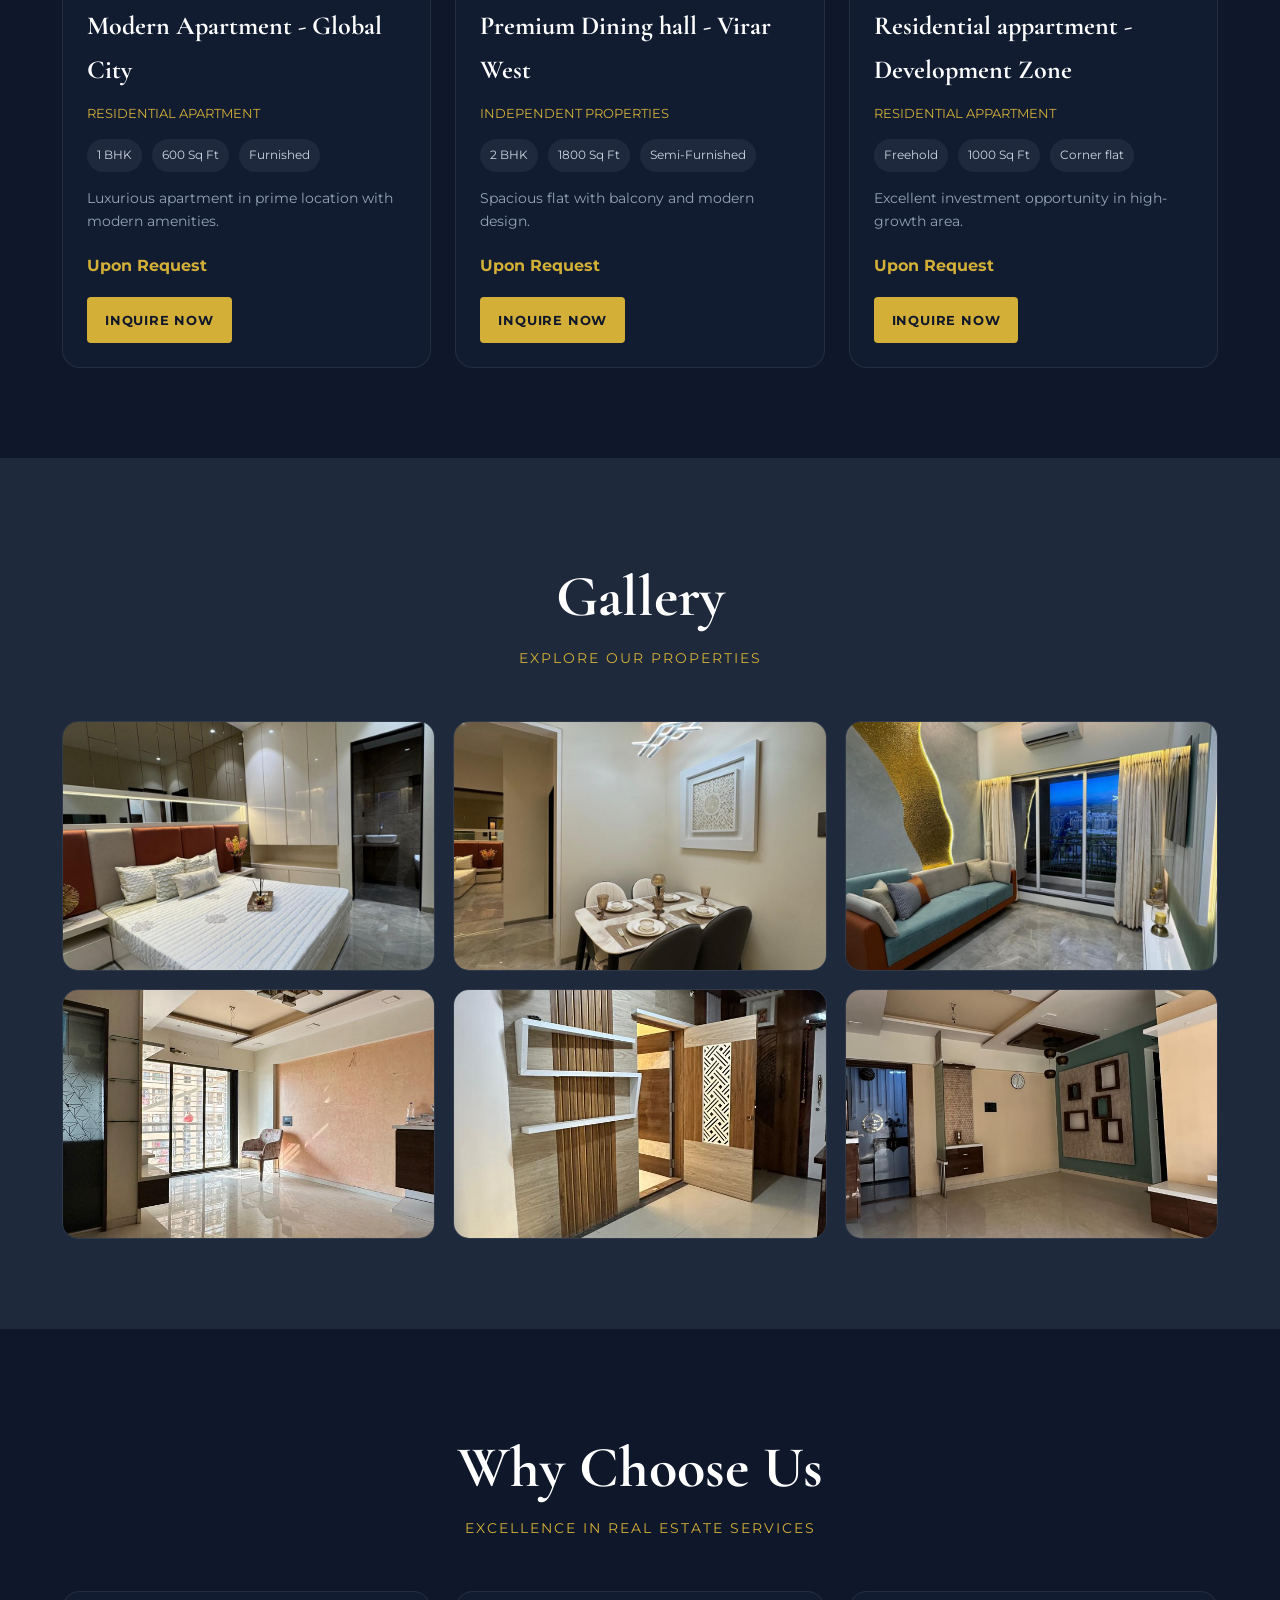
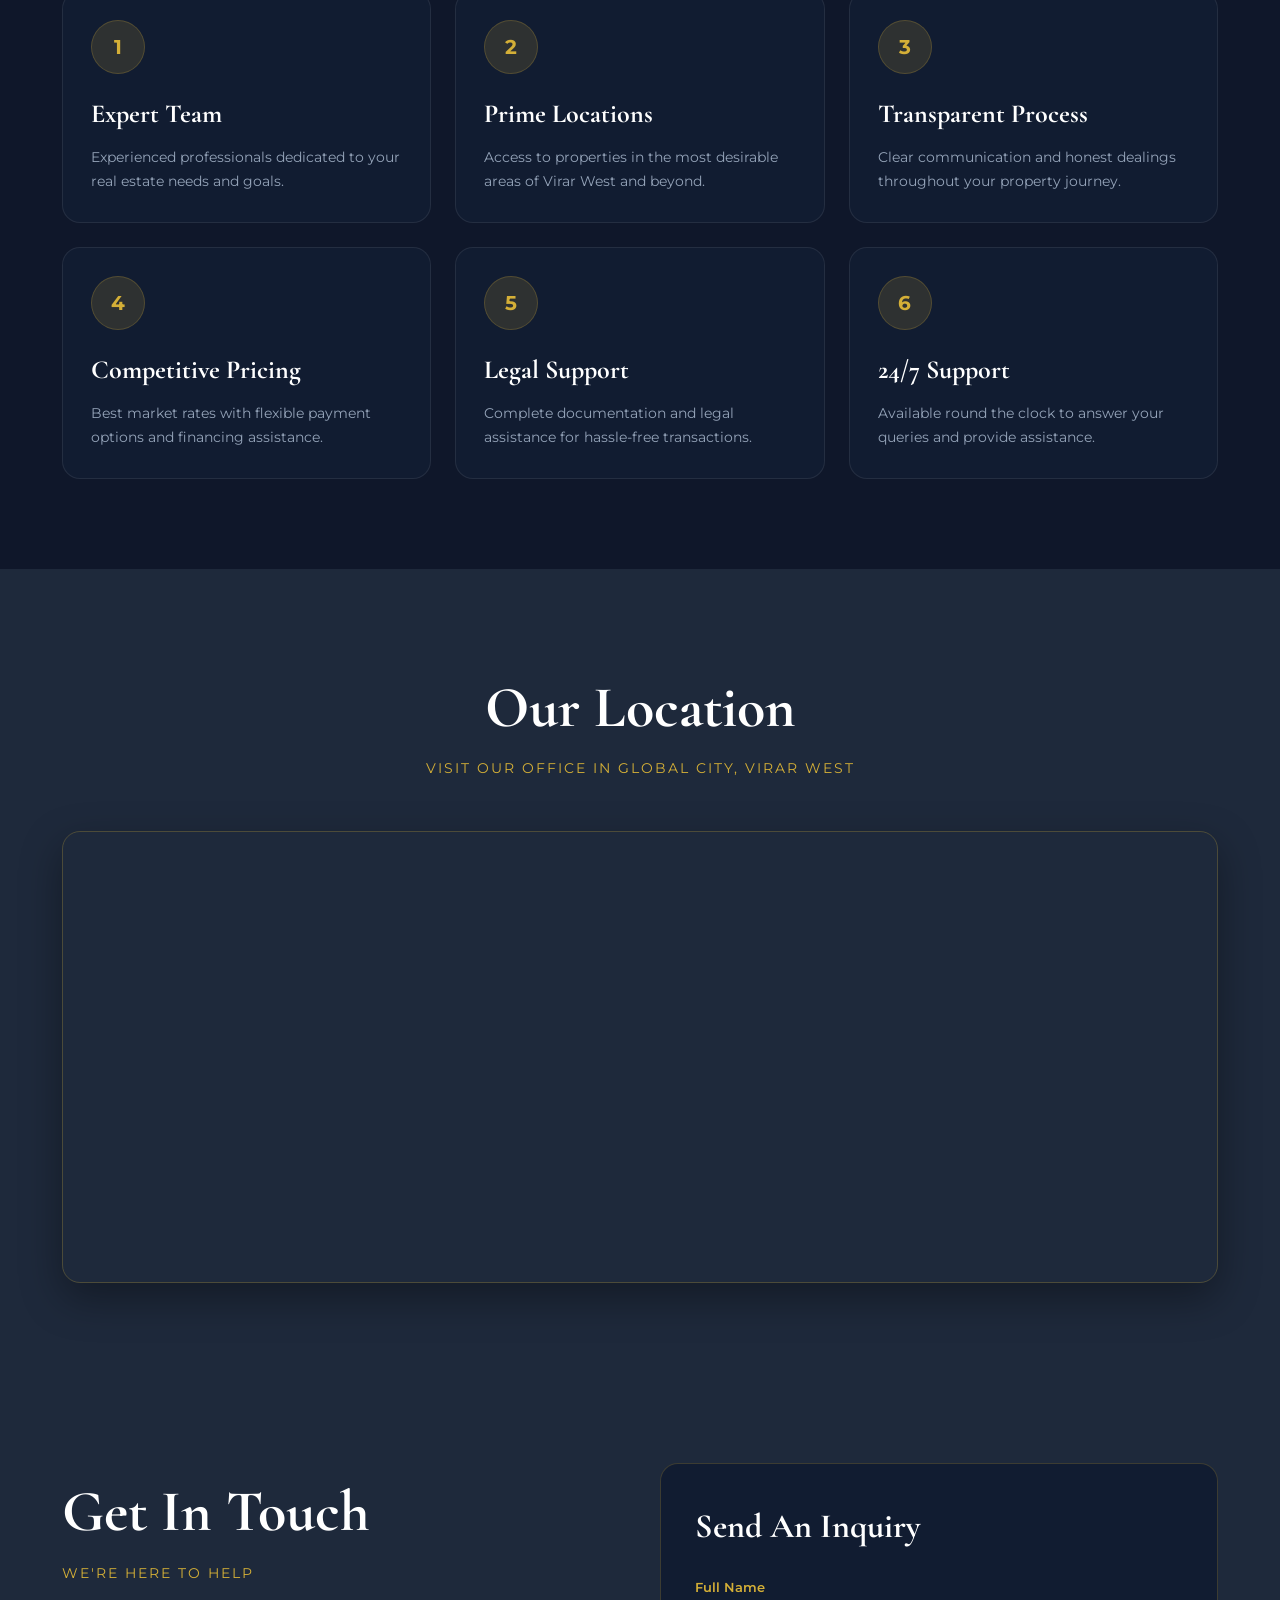
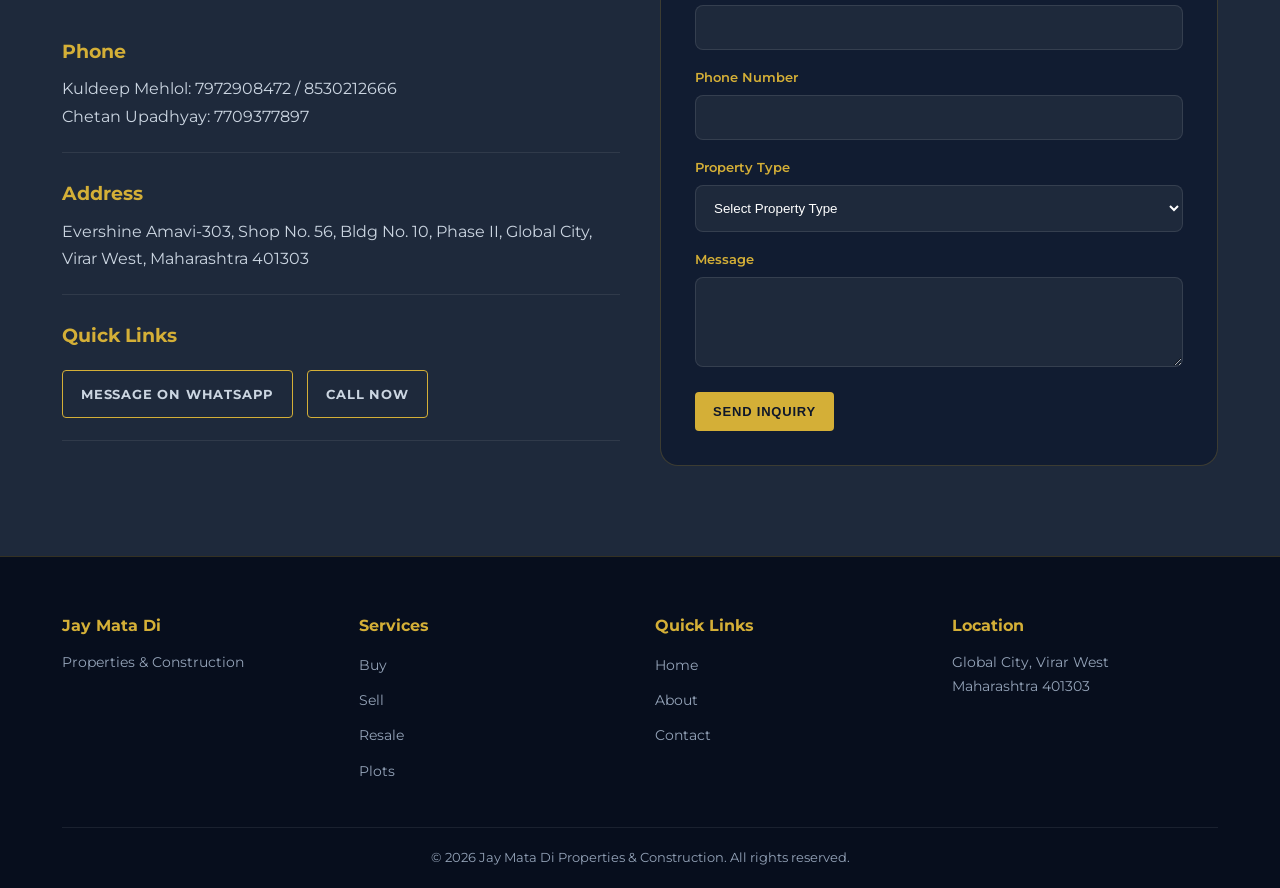
==== commit 100ae1ef: "Update index.html" ====
--- a/index.html
+++ b/index.html
@@ -257,20 +257,6 @@
             </div>
         </div>
     </section>
-<section id="video" class="video-section">
-  <div class="container">
-    <div class="section-header">
-      <h2>Property Video Tour</h2>
-      <p class="section-subtitle">Explore our properties virtually</p>
-    </div>
-
-    <div class="video-box">
-      <video controls preload="none">
-        <source src="property-video.mp4" type="video/mp4">
-      </video>
-    </div>
-  </div>
-</section>
    <section id="location" class="location-section">
   <div class="container">
 
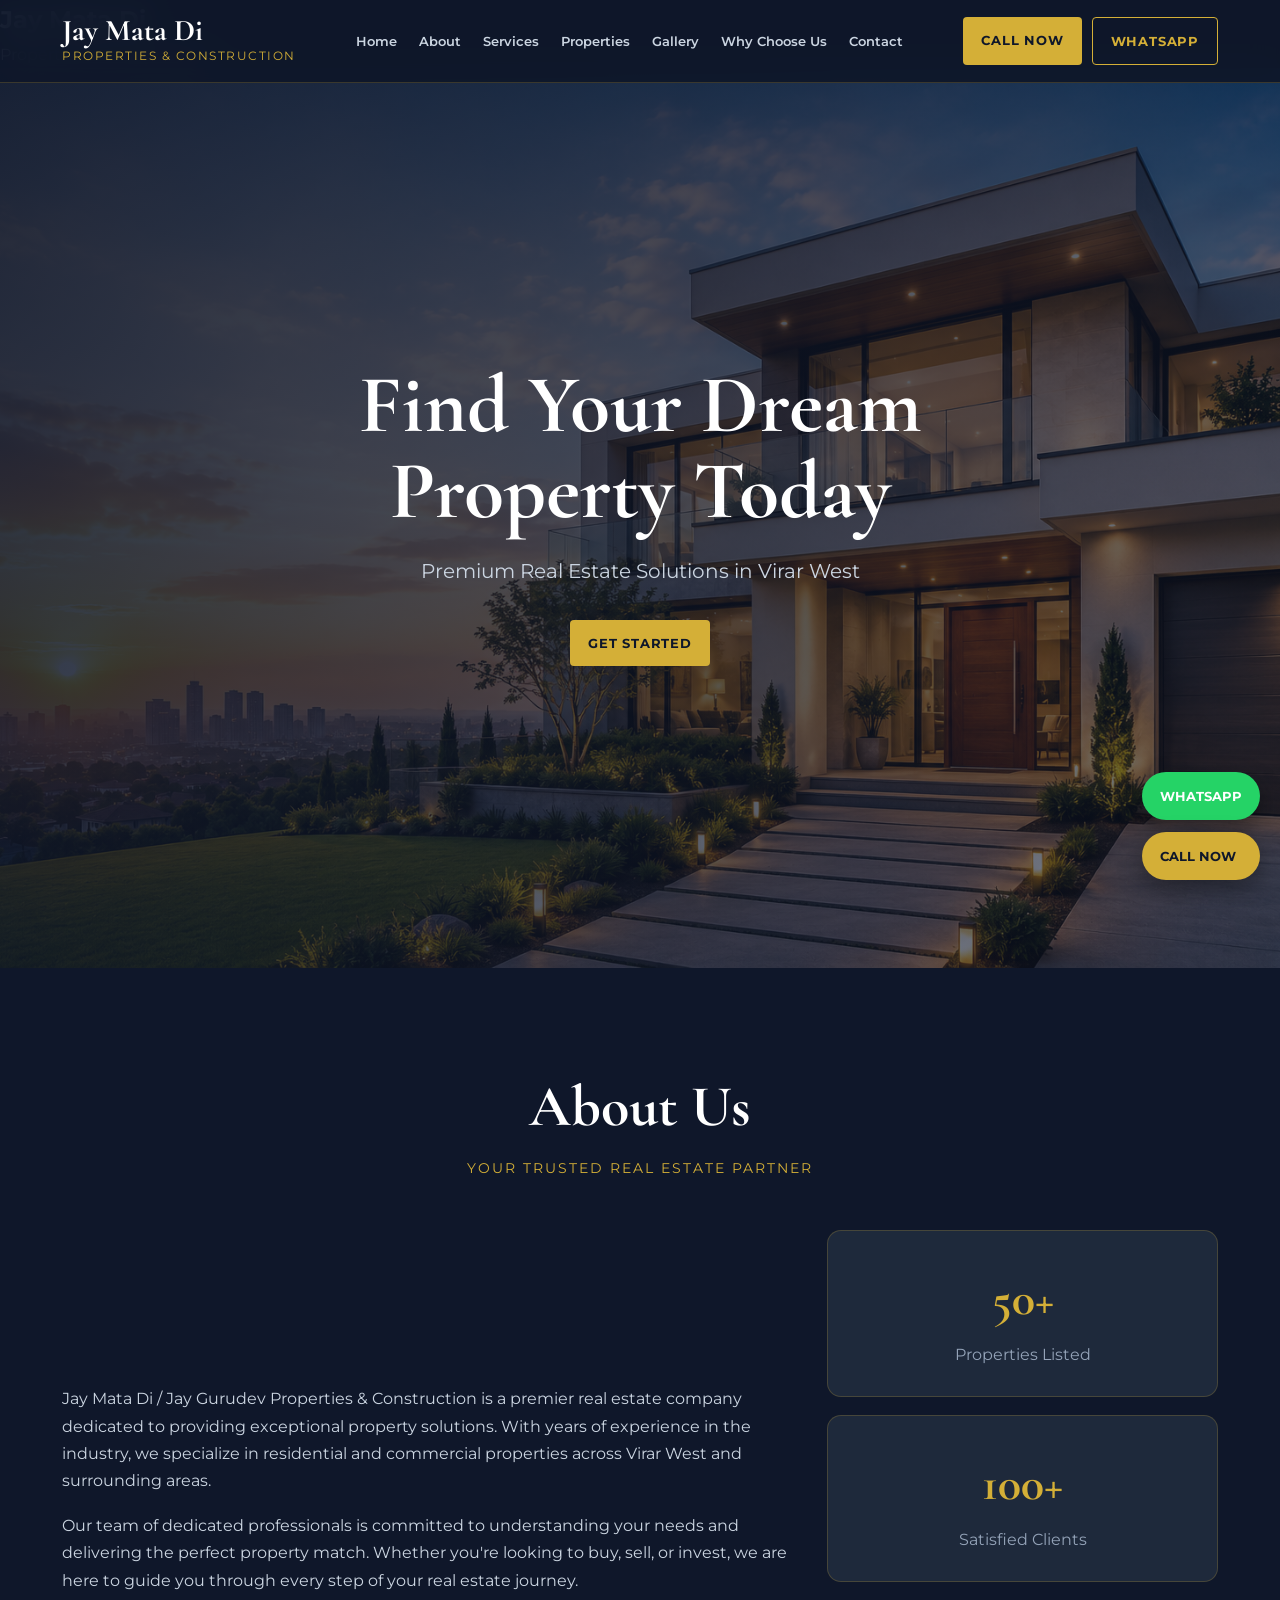
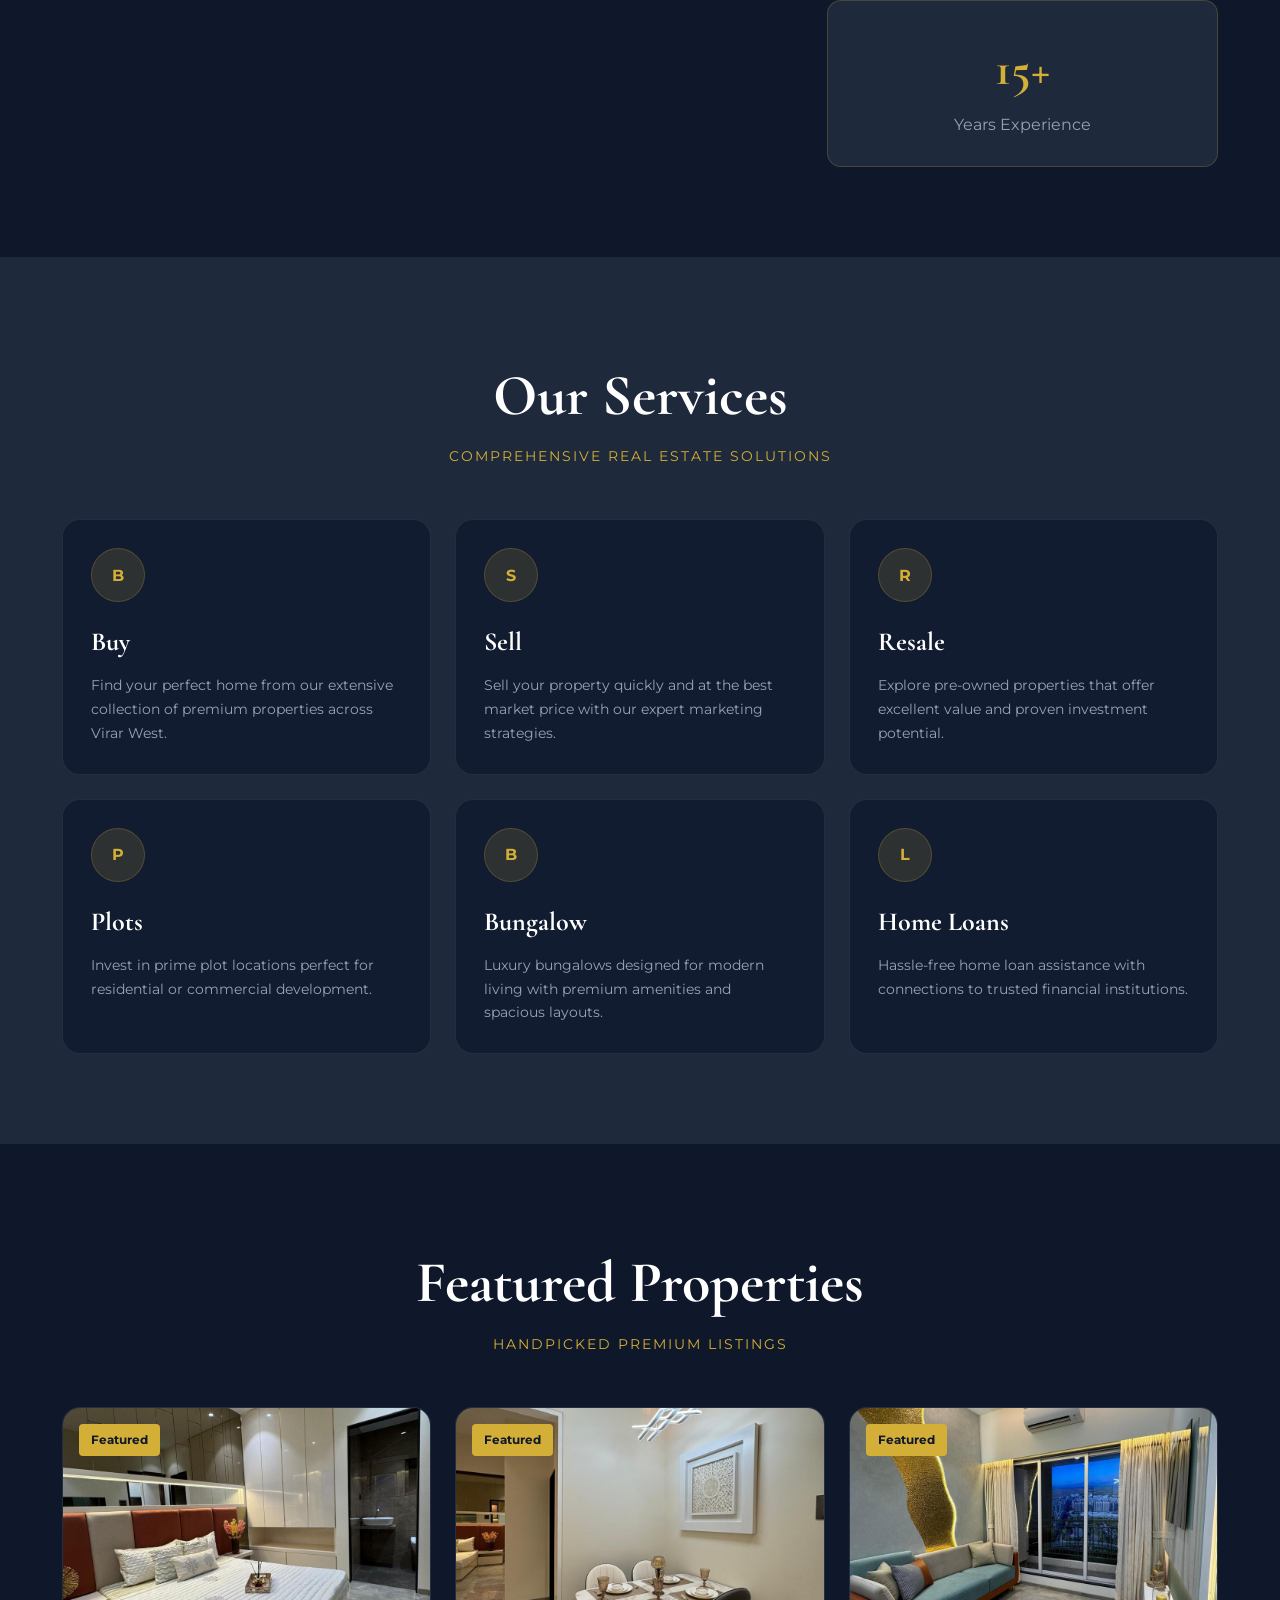
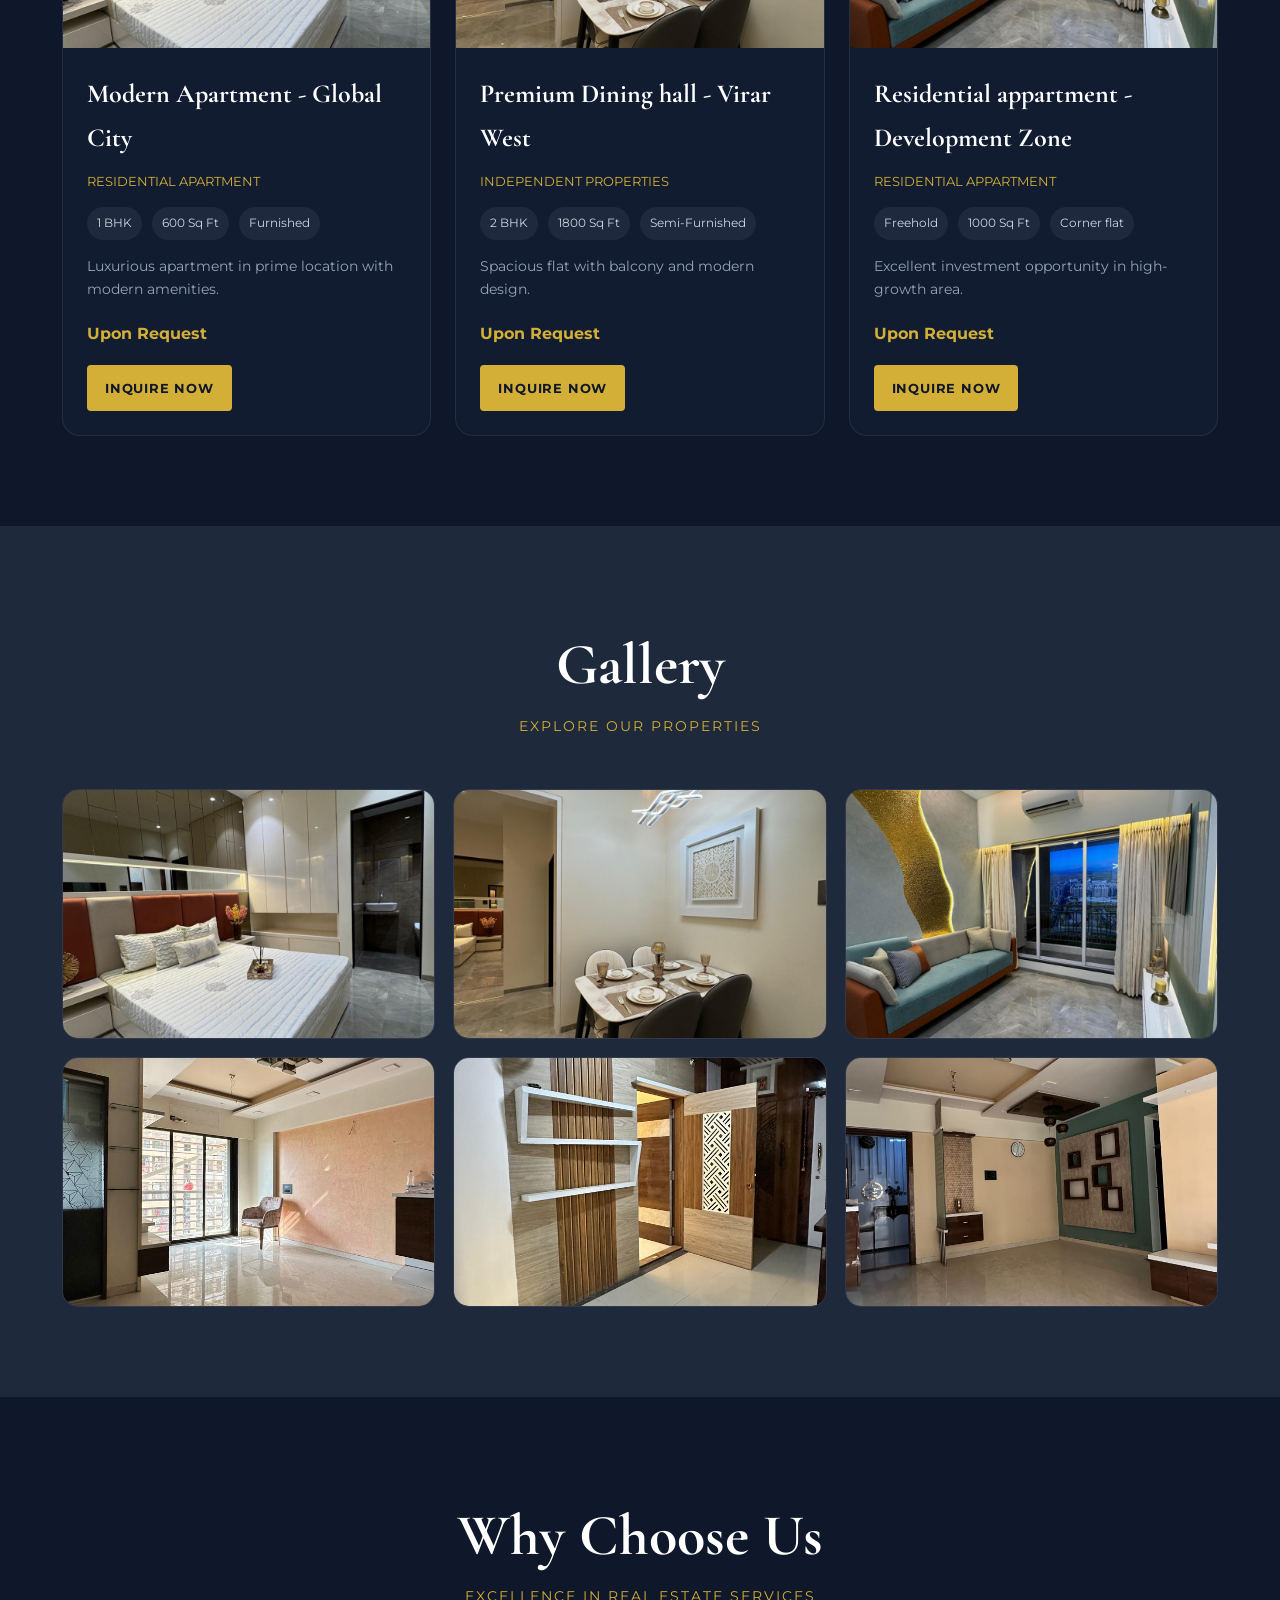
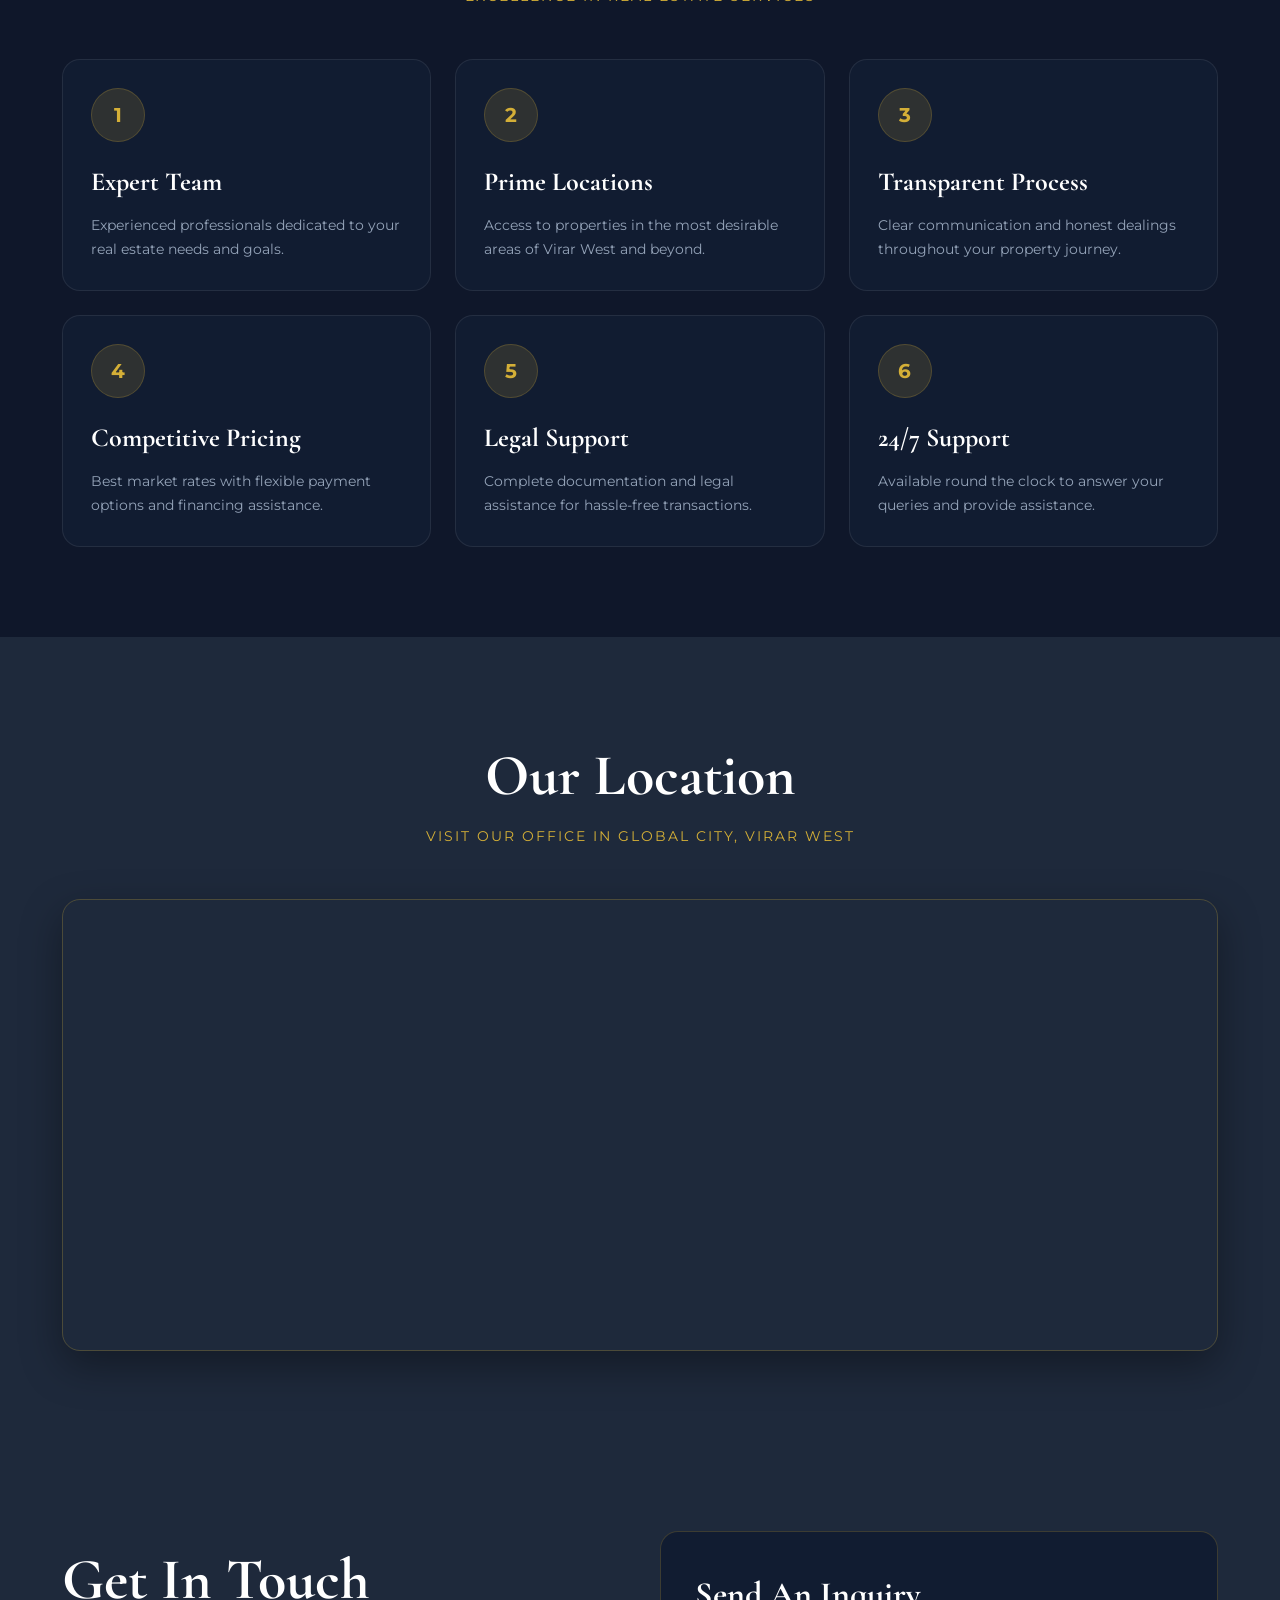
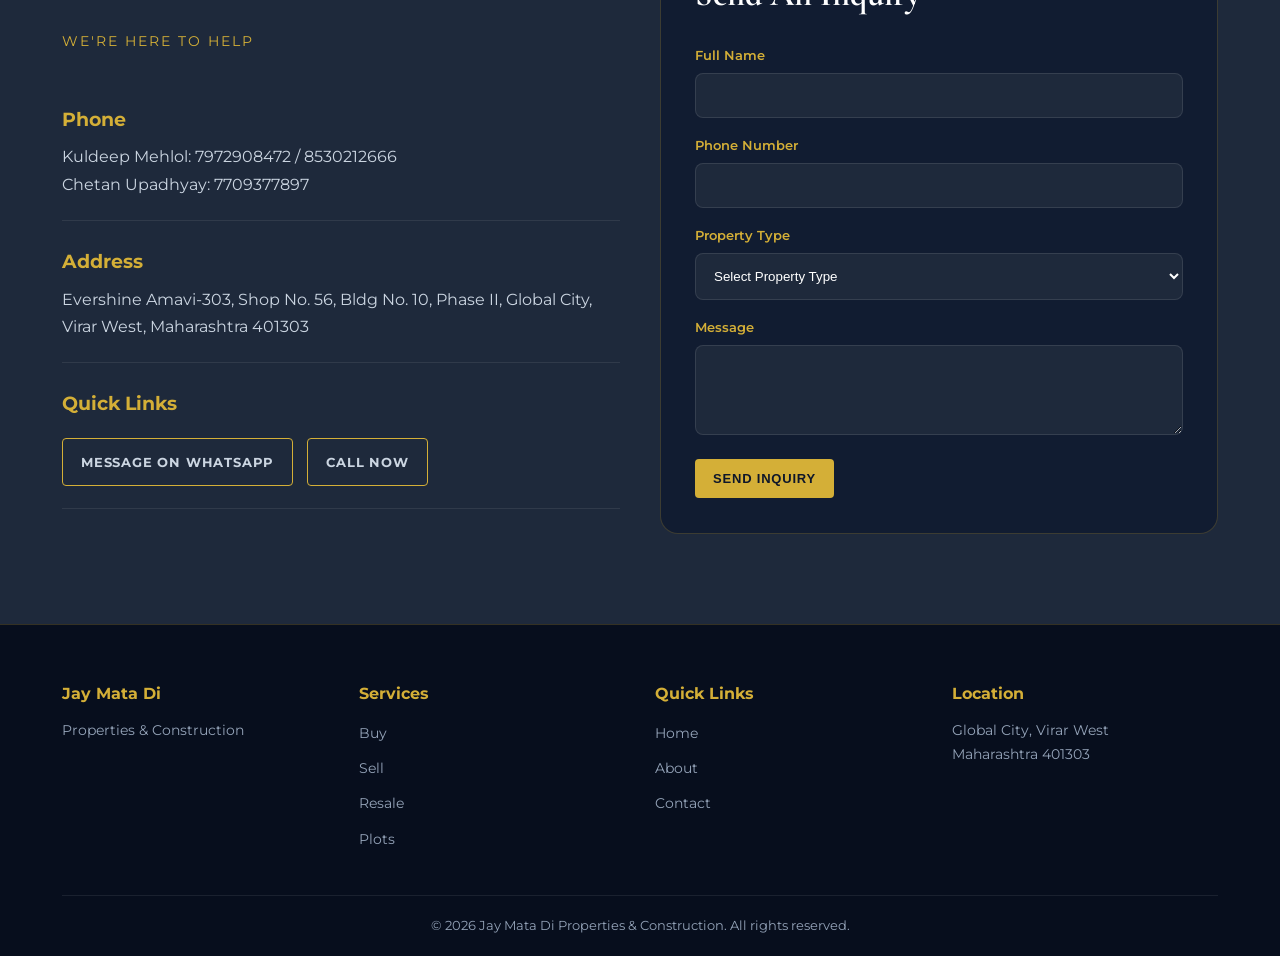
==== commit 2fd6620d: "Add loader section to index.html Added a loader div with a title and description." ====
--- a/index.html
+++ b/index.html
@@ -9,6 +9,13 @@
     <link rel="stylesheet" href="style.css">
 </head>
 <body>
+    <div id="loader">
+  <div class="loader-box">
+    <h2>Jay Mata Di</h2>
+    <p>Properties & Construction</p>
+    <div class="loader-line"></div>
+  </div>
+</div>
     <!-- Header and Navigation -->
     <header class="header">
         <div class="container">
--- a/style.css
+++ b/style.css
@@ -623,25 +623,6 @@
     padding:24px;
   }
 }
-/* Video Section */
-.video-section{
-  background:#0f172a;
-}
-
-.video-box{
-  max-width:900px;
-  margin:auto;
-  border:1px solid rgba(212,175,55,.25);
-  border-radius:18px;
-  overflow:hidden;
-  box-shadow:0 20px 50px rgba(0,0,0,.35);
-}
-
-.video-box video{
-  width:100%;
-  display:block;
-  background:#000;
-}
 
 /* Floating Buttons */
 .floating-actions{
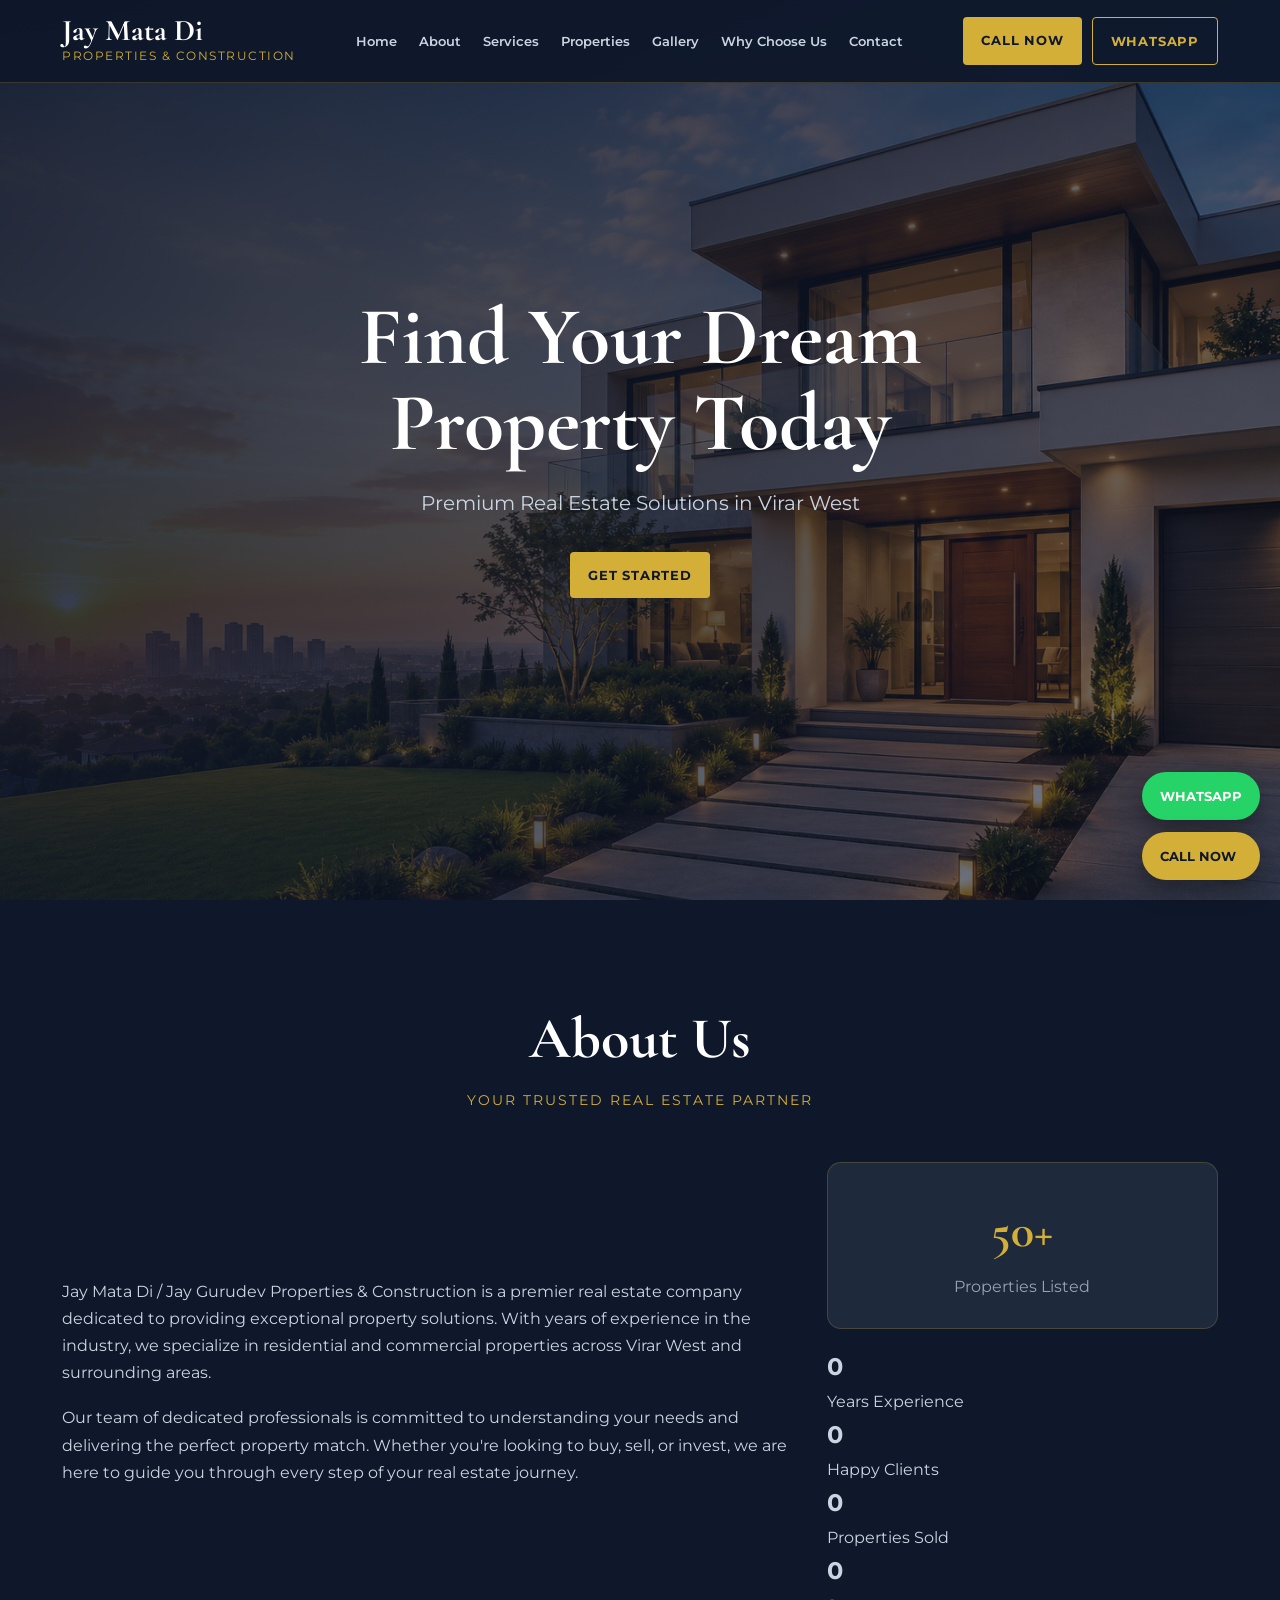
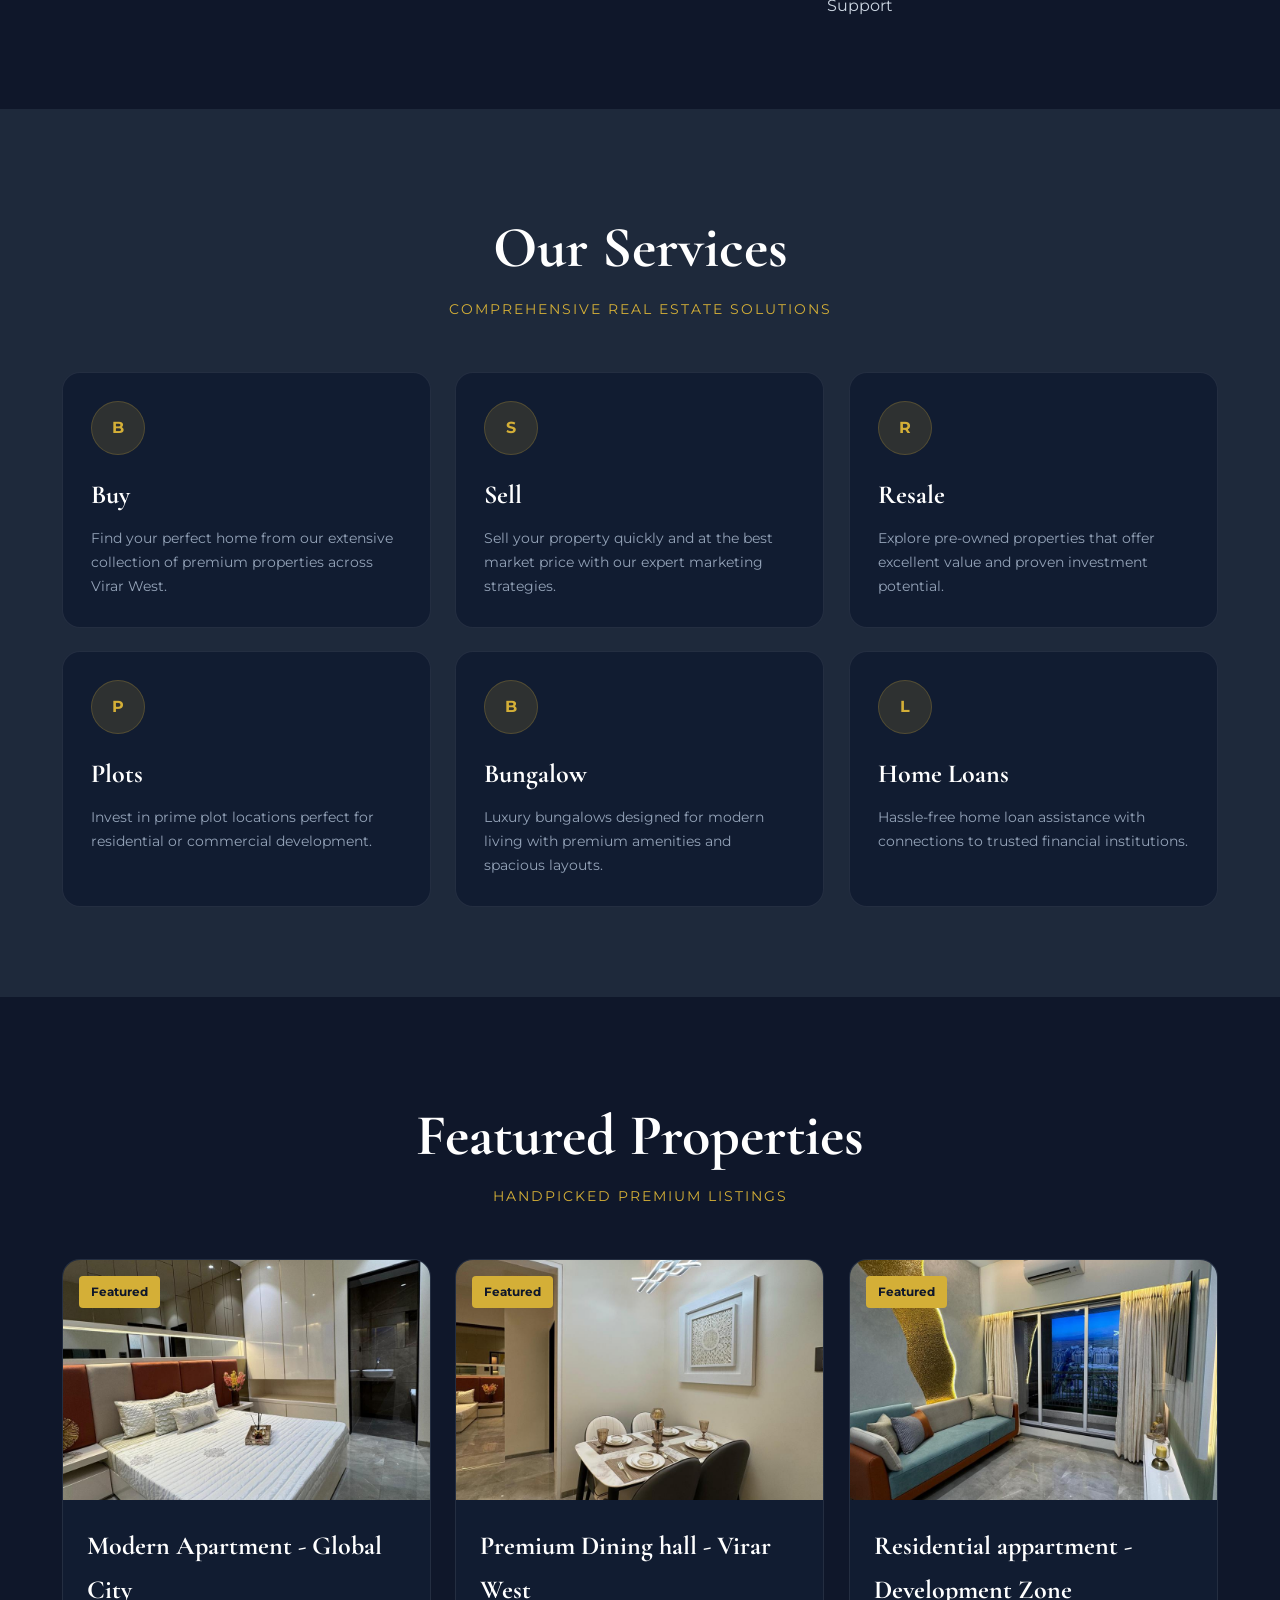
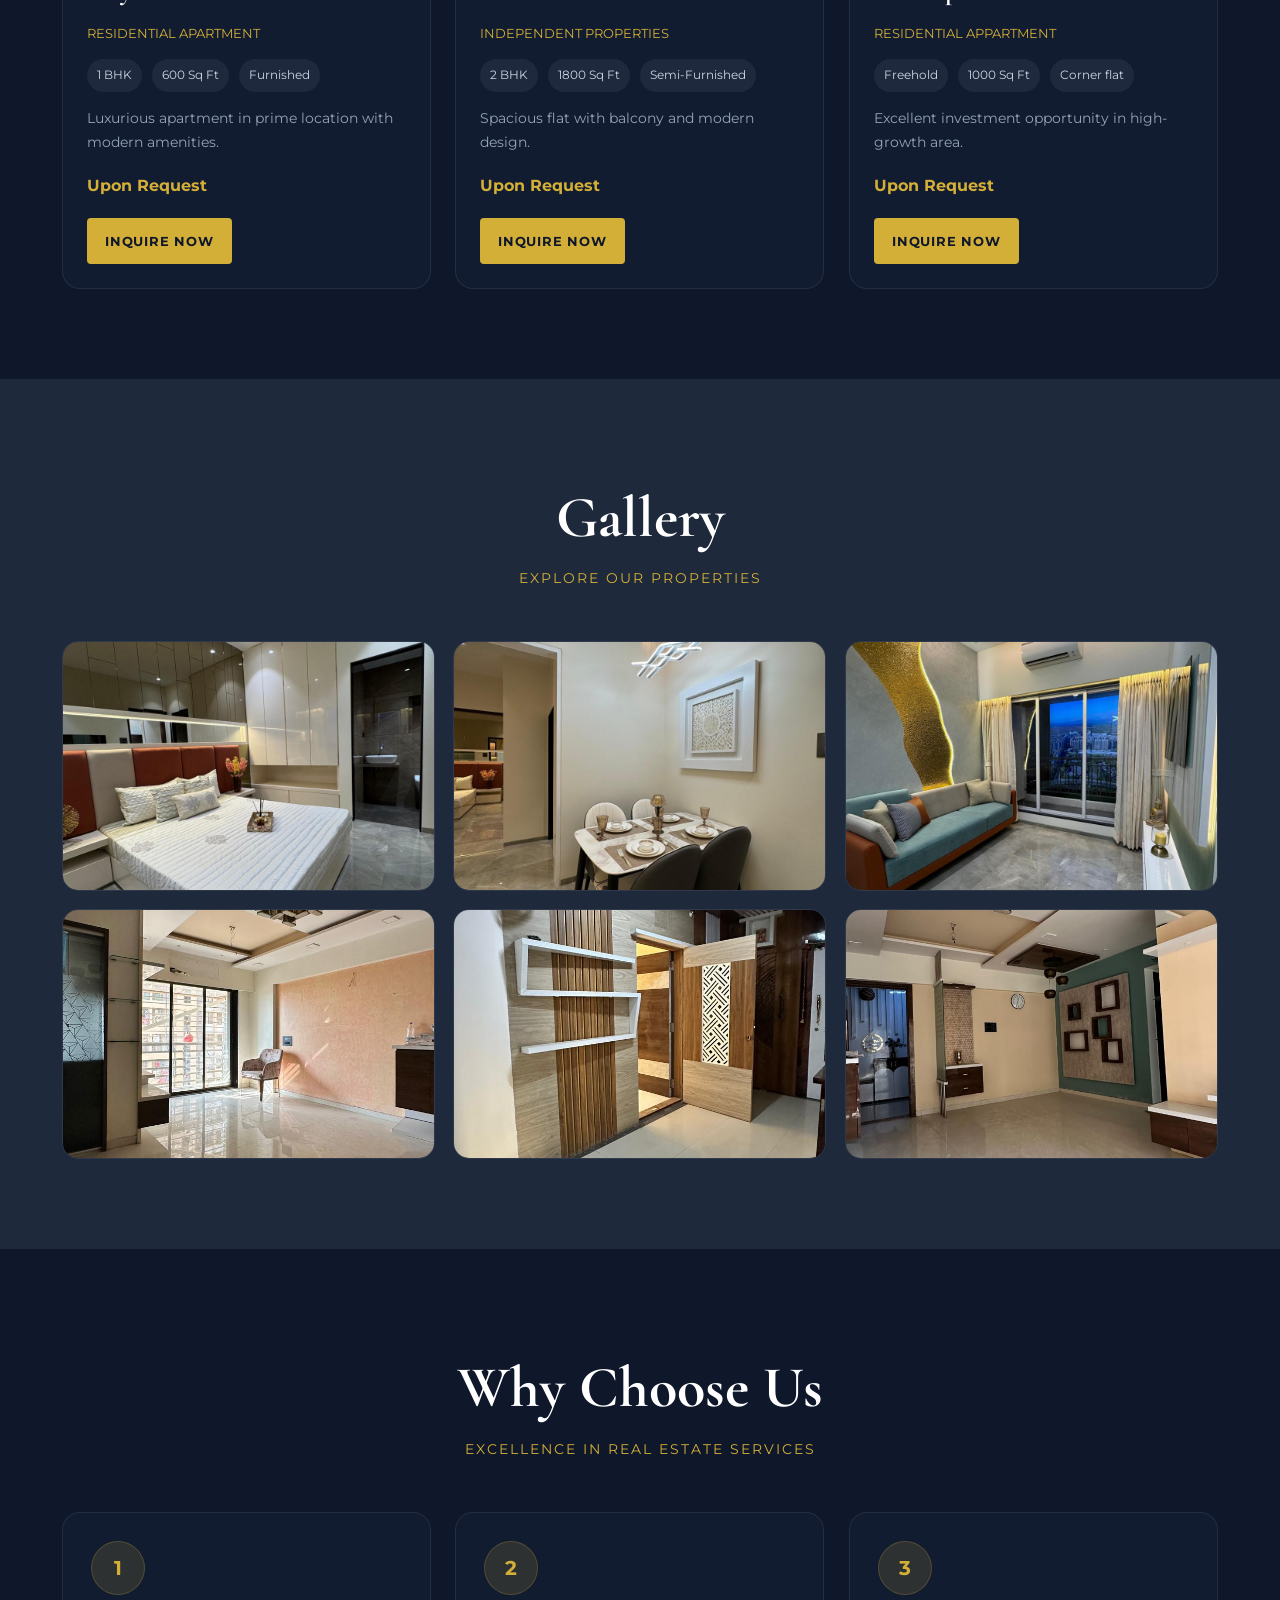
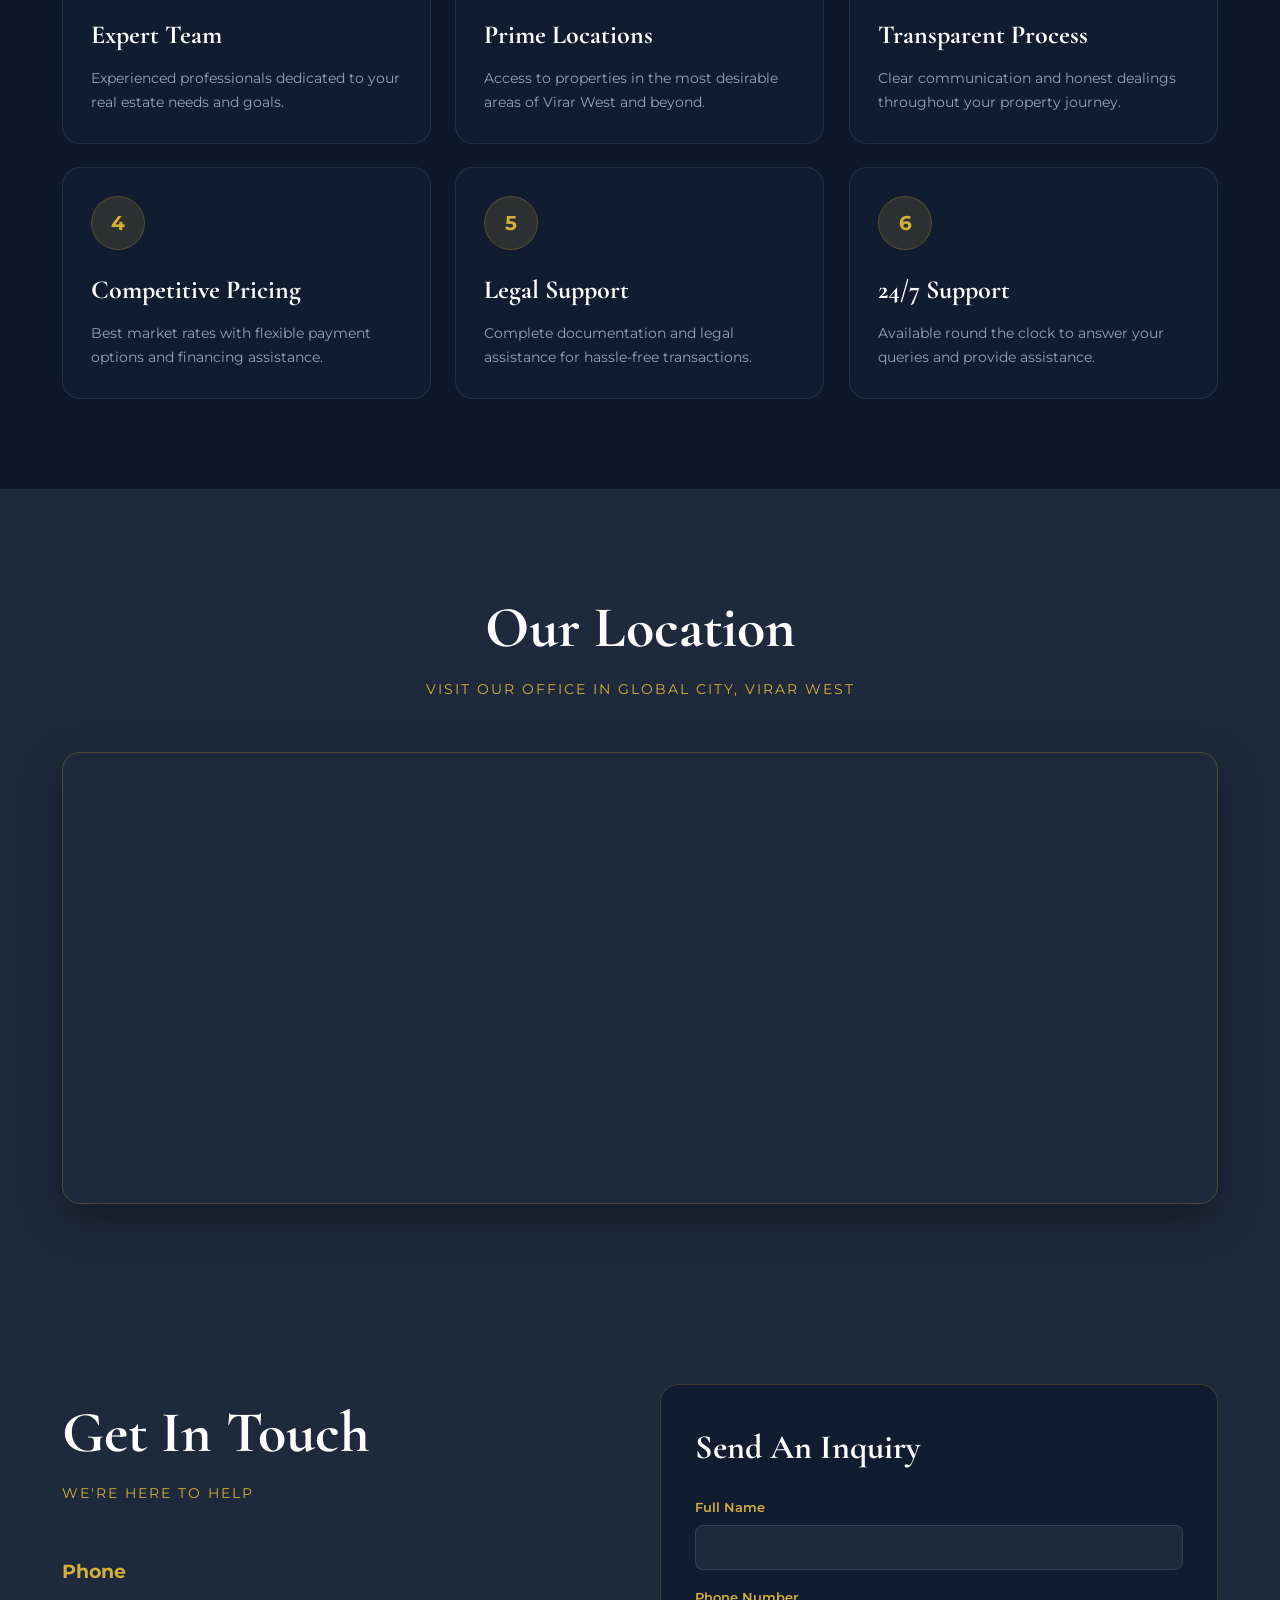
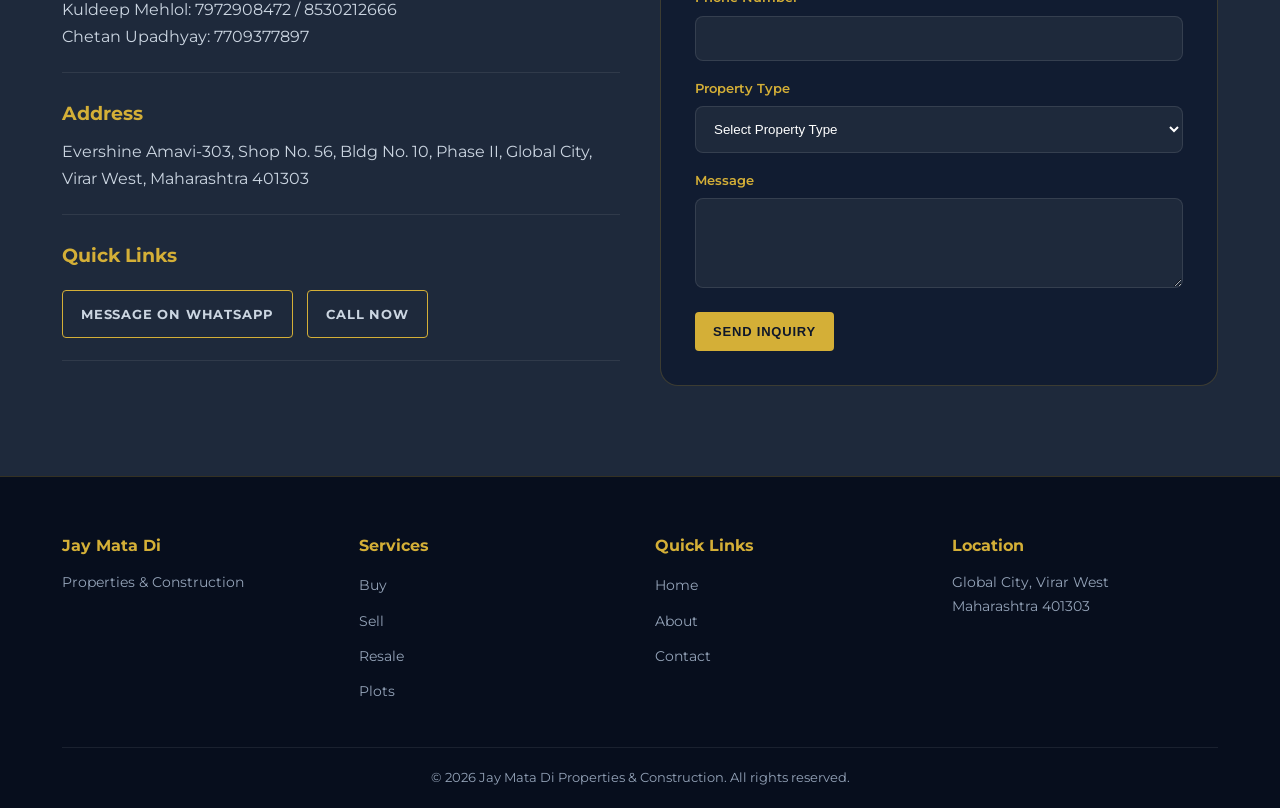
==== commit 922f0e43: "Update info cards to new stat cards Replaced old info cards with new stat cards displaying various s" ====
--- a/index.html
+++ b/index.html
@@ -70,15 +70,28 @@
                         <h3>50+</h3>
                         <p>Properties Listed</p>
                     </div>
-                    <div class="info-card">
-                        <h3>100+</h3>
-                        <p>Satisfied Clients</p>
-                    </div>
-                    <div class="info-card">
-                        <h3>15+</h3>
-                        <p>Years Experience</p>
-                    </div>
-                </div>
+              <div class="stats">
+
+  <div class="stat-card">
+      <h2 class="counter" data-target="20">0</h2>
+      <p>Years Experience</p>
+  </div>
+
+  <div class="stat-card">
+      <h2 class="counter" data-target="500">0</h2>
+      <p>Happy Clients</p>
+  </div>
+
+  <div class="stat-card">
+      <h2 class="counter" data-target="150">0</h2>
+      <p>Properties Sold</p>
+  </div>
+
+  <div class="stat-card">
+      <h2 class="counter" data-target="24">0</h2>
+      <p>Support</p>
+  </div>
+</div>
             </div>
         </div>
     </section>
--- a/style.css
+++ b/style.css
@@ -707,3 +707,96 @@
     z-index: 2;
   }
 }
+/* Premium Loading Screen */
+#loader{
+  position:fixed;
+  inset:0;
+  background:#0f172a;
+  z-index:99999;
+  display:flex;
+  align-items:center;
+  justify-content:center;
+  transition:opacity .6s ease, visibility .6s ease;
+}
+
+.loader-box{
+  text-align:center;
+}
+
+.loader-box h2{
+  font-family:'Cormorant Garamond',serif;
+  font-size:46px;
+  color:#fff;
+}
+
+.loader-box p{
+  color:#d4af37;
+  letter-spacing:2px;
+  text-transform:uppercase;
+  font-size:12px;
+}
+
+.loader-line{
+  width:180px;
+  height:2px;
+  background:rgba(255,255,255,.15);
+  margin:24px auto 0;
+  position:relative;
+  overflow:hidden;
+}
+
+.loader-line::after{
+  content:"";
+  position:absolute;
+  left:-60%;
+  top:0;
+  height:100%;
+  width:60%;
+  background:#d4af37;
+  animation:loadingMove 1.2s infinite;
+}
+
+@keyframes loadingMove{
+  to{
+    left:100%;
+  }
+}
+
+#loader.hide{
+  opacity:0;
+  visibility:hidden;
+}
+/* Premium Scroll Animations */
+.reveal{
+  opacity:0;
+  transform:translateY(45px);
+  transition:all .9s ease;
+}
+
+.reveal.show{
+  opacity:1;
+  transform:translateY(0);
+}
+
+.service-card,
+.property-card,
+.feature,
+.info-card,
+.gallery-item{
+  will-change:transform, opacity;
+}
+
+.hero-content{
+  animation:heroFade 1.2s ease forwards;
+}
+
+@keyframes heroFade{
+  from{
+    opacity:0;
+    transform:translateY(35px);
+  }
+  to{
+    opacity:1;
+    transform:translateY(0);
+  }
+}
